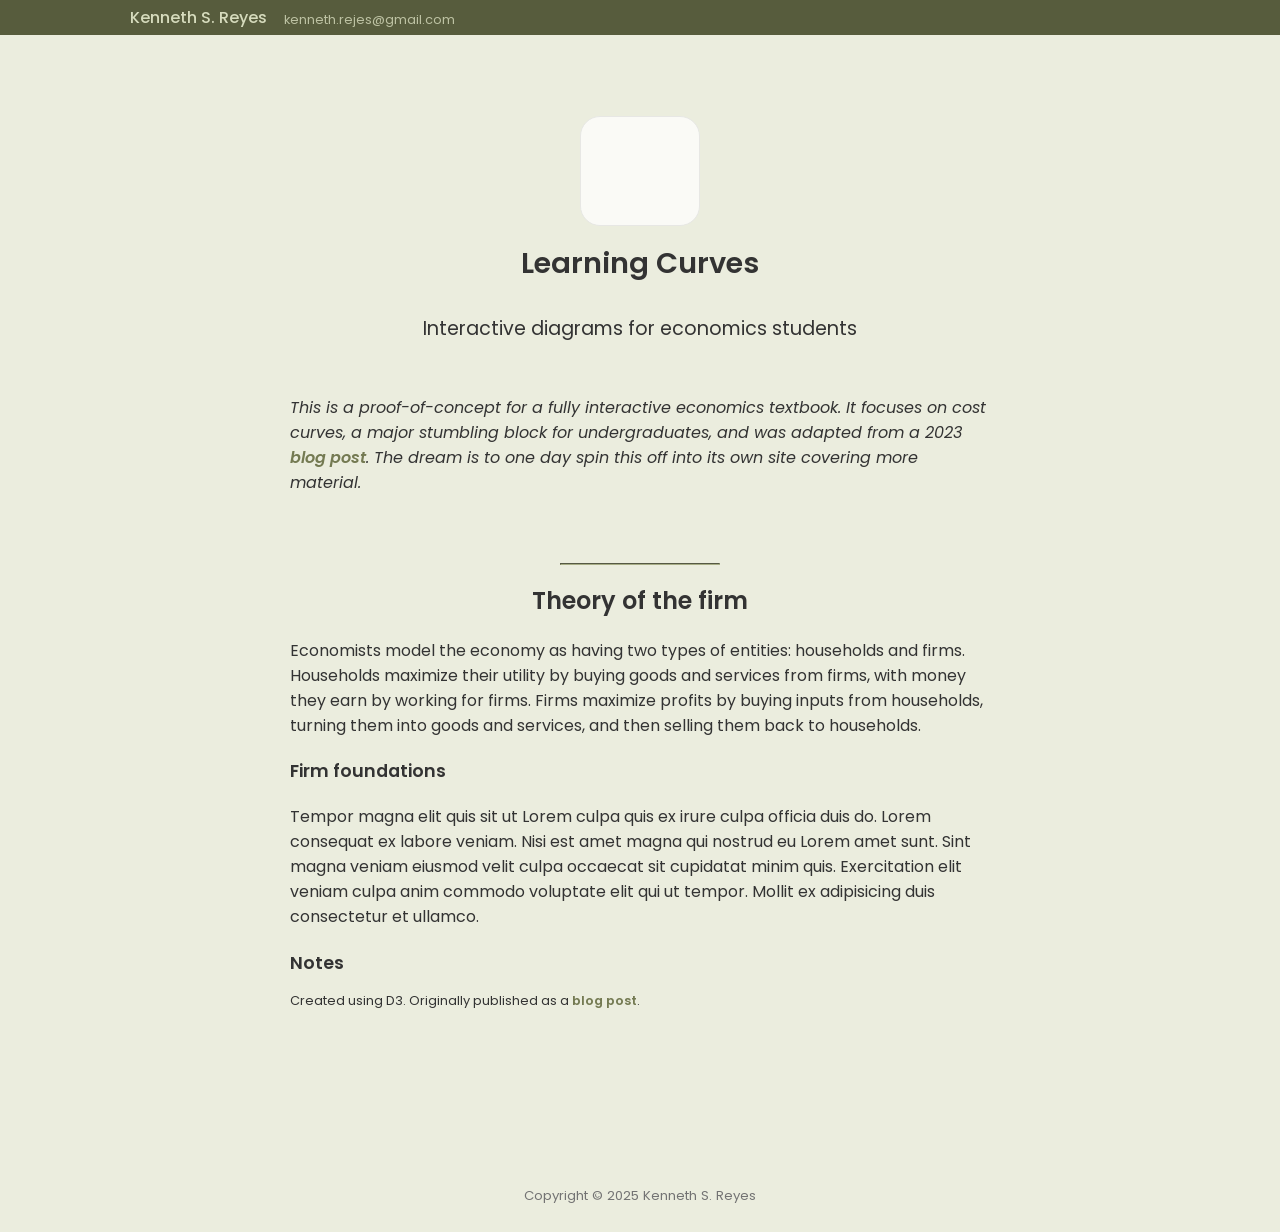
==== learningcurves/index.html @ 1bf36300 "add icon background" ====
<!DOCTYPE html>
<html lang="en">
<head>
    <meta charset="UTF-8">
    <meta name="viewport" content="width=device-width, initial-scale=1.0">
    <title>Learning Curves | Kenneth S. Reyes</title>
    <script src="https://d3js.org/d3.v7.min.js"></script>
    <link rel="stylesheet" href="../assets/css/main.css">
    <link rel="stylesheet" href="../assets/css/vars.css">
    <link rel="stylesheet" href="../assets/css/tiles.css">
    <link rel="stylesheet" href="../assets/css/pages.css">
    <link rel="stylesheet" href="../assets/css/learningcurves.css">
</head>

<body>

    <div class="tooltip econ-diagram"></div>
    
    <header class="site-header">
        <a href="../index.html" class="nav-title">Kenneth S. Reyes</a>
        <span class="nav-email">kenneth.rejes@gmail.com</span>
    </header>

    <main>


        <article class="content-grid">

            <header class="title-block">
                <div class="page-icon" id="econ">
                    <div class="icon-bg"></div>
                </div>
                <div class="page-title">
                    <h1>Learning Curves</h1>
                </div>
                <span class="page-subtitle">Interactive diagrams for economics students</span>
            </header>

            <section>

                <p><emph>This is a proof-of-concept for a fully interactive economics textbook. It focuses on cost curves, a major stumbling block for undergraduates, and was adapted from a 2023 <a href="https://twopoints.blog/posts/2023-04-14-learning-curves/">blog post</a>. The dream is to one day spin this off into its own site covering more material.

            </section>

            <hr>

            <section>

                <h2>Theory of the firm</h2>

                <p>Economists model the economy as having two types of entities: households and firms. Households maximize their utility by buying goods and services from firms, with money they earn by working for firms. Firms maximize profits by buying inputs from households, turning them into goods and services, and then selling them back to households.</p>

                <h3>Firm foundations</h3>

                <p>Tempor magna elit quis sit ut Lorem culpa quis ex irure culpa officia duis do. Lorem consequat ex labore veniam. Nisi est amet magna qui nostrud eu Lorem amet sunt. Sint magna veniam eiusmod velit culpa occaecat sit cupidatat minim quis. Exercitation elit veniam culpa anim commodo voluptate elit qui ut tempor. Mollit ex adipisicing duis consectetur et ullamco.</p>

                <div class="econ-diagram" id="fig-01"></div>
    
            </section>
            

            </section>
    
            <section class="page-notes">
                <h3>Notes</h3>
                <p>Created using D3. Originally published as a <a href="https://twopoints.blog/posts/2023-04-14-learning-curves/">blog post</a>.</p>
            </section>

        </article>
    
    </main>
    
    <footer>
        <div class="page-footer">
            <div class="copyright"> Copyright © 2025 Kenneth S. Reyes</div>
        </div>
    </footer>
    
    <script type="module" src="../assets/js/learningcurves/main.js"></script>

</body>
</html>
---- assets/css/main.css ----
*, *::before, *::after {
    box-sizing: border-box;
}

* {
    font: inherit;
    margin: 0;
    padding: 0;
}

img {
    max-width: 100%;
}

body {
    font-family: var(--body-font-family), sans-serif;
    font-size: 0.75rem;
    font-size: clamp(0.75rem, 0.65rem + 0.5vw, 1rem);
    background-color: var(--green8);
    color: hsl(0, 0%, 20%);
    padding-top: 8rem;

    @media (width <= 430px) and (orientation: portrait) {

        padding-top: 5rem;

        &.home {
            padding-top: 3rem;
        }
    }
}

ul {
    margin: .5em 0;
    padding: 0 0 0 1.25em;
}

li {
    margin-bottom: .5em;
}

h1 {
    font-size: 1.8rem;
    font-weight: 600;
    margin: 1em 0;

    .hero-bio & {
        font-weight: 700;
        margin: 0;
    }
}

h2 {
    font-size: 1.5em;
    font-weight: 600;
    text-align: center;
    margin: .75em 0;
}

h3 {
    font-size: 1.1em;
    font-weight: 600;
    margin: .75em 0;
}

p {
    margin: 1.25em 0;
}

::selection {
    background: var(--yellow4);
  }

strong {
    font-weight: 700;
}

emph {
    font-style: italic;
}

hr {
    width: 10rem;
    border-color: var(--green5);
    margin: 3em auto 0 auto;
}

a {
    text-decoration: none;
    font-weight: 600;
    color: var(--green3);
}

a:hover {
    color: var(--green4);
    transition: color .1s ease-in;
}

svg {
    display: block;
    width: 100%;
}

/*** Header bar ********************************/

.site-header {
    position: fixed;
    top: 0;
    left: 0;
    right: 0;
    z-index: 99;
    background-color: var(--green2);
    padding: 5px 10vw;
    display: flex;
    gap: 1rem;
    align-items: flex-end;

    @media (width <= 430px) and (orientation: portrait) {
        flex-direction: column;
        gap: 0;
        align-items: center;
    }
    
    & .nav-title {
        display: block;
        width: 140px;
        font-weight: 500;
        text-align: center;
        color: var(--green7);
        
        &:hover {
            font-size: 1.02em;
            color: var(--green8);
            transition: font-size .1s ease-in, color .05s ease-in
        }
    }
    
    & .nav-email {
        font-size: .8em;
        color: var(--green6);
        padding-bottom: .1em;
        vertical-align: middle;
    }
}


/*** Body **************************************/

.content-grid {
    --padding-inline: 1rem;
    --content-max-width: 700px;
    --breakout-max-width: 1000px;
    --breakout-size: calc((var(--breakout-max-width) - var(--content-max-width)) / 2);

    display: grid;
    gap: 0;
    grid-template-columns: 
        [full-width-start] minmax(var(--padding-inline), 1fr)
        [breakout-start] minmax(0, var(--breakout-size))
        [content-start] min(100% - (var(--padding-inline) * 2), var(--content-max-width)) [content-end] 
        minmax(0, var(--breakout-size)) [breakout-end] 
        minmax(var(--padding-inline), 1fr) [full-width-end];
}

.content-grid > :not(.breakout) {
    grid-column: content;
}

.content-grid > .breakout {
    grid-column: breakout;
}

/*** Hero banner *******************************/

.hero {
    display: flex;
    flex-direction: row;
    justify-content: center;
    gap: 1.5rem;
    margin-left: 1.5rem;

    & .hero-pic {
        flex-basis: 50%;

        & img {
            display: block;
            width: 100%;
            object-fit: cover;
        }
    }

    & .hero-bio {
        flex-basis: 50%;

        display: flex;
        flex-direction: column;
        justify-content: flex-end;
        margin: 1rem 0;
        text-wrap: balance;

        & > * {
            margin: .5rem 0;
        }
    }

    @media (width <= 430px) and (orientation: portrait) {

        grid-column: full-width !important;
        flex-direction: column;
        gap: 0;
        text-align: center;
        margin-left: 0;

        & .hero-pic img {
            width: auto;
            height: 80vh;
            height: calc(100svh - 130px);
        }

        & .hero-buttons {
            justify-content: center;
        }
    }
}

.emph {
    color: var(--green3);
    font-weight: 600;
}

h1 .emph {
    color: var(--red1);
}

.hero-buttons {
    display: flex;
    flex-direction: row;
    gap: .8rem;

    & a {
        font-weight: normal;
    }

    & .hero-button {
        width: auto;
        background: var(--green4);
        padding: 2px 10px;
        align-items: center;
        text-align: center;
        color: white;
        font-size: .80em;
        border-radius: 3px;
    
        &:hover {
            transform: scale(1.05);
            background: var(--green3);
            transition: background .1s ease-in, transform .1s ease-in;
        }
    }
}

.p-mark {
    position: relative;
    overflow: visible;
    
    & svg {
        display: inline;
        position: absolute;
        left: 0;
        top: 0;

        & path {
            shape-rendering: geometricPrecision;
            fill: none;
            stroke: var(--red1);
            stroke-width: 1.5px;
            stroke-linecap: round;
        }
    }
}

/*** Footer ************************************/

footer {
    display: block;
    margin-top: 10rem;
}

.page-footer {
    display: flex;
    flex-direction: column;
    align-items: center;
    padding-left: 1em;
    padding-right: 1em;
}

.copyright {
    flex: 1 1 0px;
    min-height: 3.5em;
    text-align: center;
    font-size: .825em;
    color: var(--gray2);
}

/*** Break points ******************************/

/* @media (max-width: 600px) {

    body {
        padding-top: 5rem;
    }

    

} */
---- assets/css/vars.css ----
@import url('https://fonts.googleapis.com/css?family=Poppins:300,400,500,600,700,800');
@import url('https://fonts.googleapis.com/css2?family=Playpen+Sans:wght@400&display=swap');

:root {
    --body-font-family: "Poppins";

    --width: 800px;
    --dashboard-width: 1000px;
    --dashboard-width-mobile: 920px;

    --green1:hsl(70, 20%, 20%);
    --green2:hsl(70, 20%, 30%);
    --green3:hsl(70, 20%, 40%);
    --green4:hsl(70, 20%, 50%);
    --green5:hsl(70, 20%, 60%);
    --green6:hsl(70, 20%, 70%);
    --green7:hsl(70, 30%, 80%);
    --green8:hsl(70, 30%, 90%);
    --green85:hsl(70, 30%, 95%);
    --green9:hsl(70, 30%, 99%);

    --blue1:hsl(200, 30%, 25%);
    --blue2:hsl(200, 30%, 35%);
    --blue3:hsl(200, 30%, 45%);
    --blue4:hsl(200, 30%, 55%);
    --blue5:hsl(200, 30%, 65%);
    --blue6:hsl(200, 30%, 75%);
    --blue7:hsl(200, 30%, 85%);
    --blue8:hsl(200, 30%, 90%);
    --blue9:hsl(200, 30%, 95%);

    --red1:hsl(335, 60%, 55%);
    --red2:hsl(335, 60%, 65%);
    --red3:hsl(335, 60%, 75%);
    --red4:hsl(335, 60%, 85%);
    --red5:hsl(335, 60%, 95%);

    --yellow1:hsl(45, 75%, 55%);
    --yellow2:hsl(45, 75%, 60%);
    --yellow3:hsl(45, 75%, 65%);
    --yellow4:hsl(45, 75%, 70%);
    --yellow5:hsl(45, 75%, 75%);
    
    --gray1:hsl(0, 0%, 35%);
    --gray2:hsl(0, 0%, 45%);
    --gray3:hsl(0, 0%, 55%);
    --gray4:hsl(0, 0%, 65%);
    --gray5:hsl(0, 0%, 75%);
    --gray6:hsl(0, 0%, 85%);
    --gray7:hsl(0, 0%, 90%);
}
---- assets/css/tiles.css ----
/* Parent containers */

.projects {
    width: 100%;
    display: flex;
    flex-direction: column;
    align-items: center;
}

.projects-tiles {
    width: 100%;
    display: grid;
    grid-template-columns: repeat(auto-fit, minmax(150px, 1fr));
    gap: 1em;
}

/* Tile template */

.project-tile {
    position: relative;
}

.project-tile-link {
    outline: none;
    display: flex;
    flex-direction: column;
    align-items: center;
    text-align: center;
    height: 100%;
    color: var(--green2);
    /* font-weight: normal; */
    padding: .8rem .6rem 1rem .6rem;

    & .project-tile-desc {
        color: var(--green3);
        font-weight: normal;
    }
}

.project-tile-box {
    position: absolute;
    top: 0;
    left: 0;
    width: 100%;
    height: 100%;
    z-index: -1;
    background-color: var(--green85);
    border: 5px solid var(--green7);
}

.project-tile-logo {
    display: flex;
    justify-content: center;
    align-items: center;
    width: 120px;
    height: 110px;
    overflow: hidden;
}

.project-tile-title {
    font-size: 1.2em;
    font-weight: 500;
    line-height: 1.2;
    text-align: center;
    text-wrap: balance;
    margin: .5rem 0;
}

.project-tile-desc {
    font-size: .8em;
    text-wrap: balance;
    margin: 0;

    @media (width <= 425px) {
        font-size: 1em;
    }
}

/*** Hover effects *****************************/

.project-tile-link:focus-visible .project-tile-box, 
.project-tile:hover .project-tile-box {
    background-color: var(--green9);
    border-color: var(--green4);
    transform: scale(1.01);
    transition: 
        background-color .1s ease-in, 
        border-color .1s ease-in,
        transform .1s ease-in;
}

.project-tile-link:focus-visible .project-tile-title,
.project-tile:hover .project-tile-title {
    color: var(--green1);
    transition: color .1s ease-in;
}

.project-tile-link:focus-visible .project-tile-desc,
.project-tile:hover .project-tile-desc {
    color: var(--green2);
    transition: color .1s ease-in;
}

/*** Project-specific **************************/

/* Two Points */

#twopoints {

    & .project-tile-logo img {
        opacity: .7;
        width: 100px;
        height: auto;
        animation: rotate 30s linear infinite;
    }
    
    &.project-tile:hover img {
        opacity: .9;
        transition: opacity .1s ease-in;
    }
}

@keyframes rotate {
    from { transform: rotate(0); }
    to { transform: rotate(1turn); }
}

/* Particles */

#popden {

    & rect {
        fill: none;
    }
    
    & circle {
        fill: var(--green4);
    }
    
    &.project-tile:hover circle {
        fill: var(--green3);
        transition: fill .1s ease-in;
    }
}

/* Learning Curves */

#econ {

    .icon-bg {
        position: absolute;
        opacity: .75;
        z-index: -1;
        width: 120px;
        height: 110px;
        background: white;
        border: 1.5px solid var(--gray7);
        border-radius: 20px;
    }

    .title-block & {
        width: 95px;
        height: 85px;
    }

    & path {
        opacity: .5;
    }
    
    & .econ-axes {
        opacity: 1;
        stroke: var(--green5);
        stroke-width: 3px;
    }
    
    &.project-tile:hover, &.page-icon {

        & path {
            opacity: 1;
            transition: opacity .1s ease-in;
        }
        
        & .econ-axes {
            stroke: var(--green3);
            transition: stroke .1s ease-in;
        }
    }
}

/* Missing Migrants */

.mmp-icon {

    & .globe {
        opacity: .5;
        fill: var(--blue6);
        stroke: none;
        stroke-width: 0;
    }

    & .land {
        fill: var(--green6);
    }
    
    & .spike {
        fill: var(--red2);
        fill-opacity: 0.6;
        transition: opacity 350ms;

        &.hide {
            opacity: 0;
        }
    }
}

#mmp.project-tile:hover, .title-block .mmp-icon {

    .spike {
        fill-opacity: 0.85;
    }

    .globe {
        opacity: .8;
        transition: opacity .1s ease-in;
    }
    
    .land {
        fill: var(--green4);
        transition: fill .1s ease-in;
    }
}


/* MRIO */

#mrio {
    --mrio-base-opacity: .4;
    --mrio-highlight-opacity: .8;
    --mrio-duration: 4s;

    & .header {
        opacity: var(--mrio-base-opacity);
        fill: var(--gray4);
    }
    
    & .input {
        fill: var(--blue3);
        animation: input-highlight var(--mrio-duration) linear infinite;
    }
    
    & .va {
        fill: var(--red2);
        animation: va-highlight var(--mrio-duration) linear infinite;
    }
    
    & .final {
        fill: var(--yellow2);
        animation: final-highlight var(--mrio-duration) linear infinite;
    }
    
    & .output {
        fill: var(--green4);
        animation: output-highlight var(--mrio-duration) linear infinite;
    }

    &.project-tile:hover {
        --mrio-base-opacity: .6;
        --mrio-highlight-opacity: 1;
    }
}

@keyframes input-highlight {
    0% { opacity: var(--mrio-base-opacity); }
    20% { opacity: var(--mrio-highlight-opacity); }
    40% { opacity: var(--mrio-base-opacity); }
    100% { opacity: var(--mrio-base-opacity); }
}

@keyframes va-highlight {
    0% { opacity: var(--mrio-base-opacity); }
    20% { opacity: var(--mrio-base-opacity); }
    40% { opacity: var(--mrio-highlight-opacity); }
    60% { opacity: var(--mrio-base-opacity); }
    100% { opacity: var(--mrio-base-opacity); }
}

@keyframes final-highlight {
    0% { opacity: var(--mrio-base-opacity); }
    40% { opacity: var(--mrio-base-opacity); }
    60% { opacity: var(--mrio-highlight-opacity); }
    80% { opacity: var(--mrio-base-opacity); }
    100% { opacity: var(--mrio-base-opacity); }
}

@keyframes output-highlight {
    0% { opacity: var(--mrio-base-opacity); }
    60% { opacity: var(--mrio-base-opacity); }
    80% { opacity: var(--mrio-highlight-opacity); }
    100% { opacity: var(--mrio-base-opacity); }
}

/* Snapshot */

#snapshot {
    
    & img {
        opacity: .7;
        width: 120%;
        height: auto;
        animation: pan-vertically 10s ease-in-out infinite;
    }

    &.project-tile:hover img {
        opacity: .9;
        transition: opacity .1s ease-in;
    }
}

@keyframes pan-vertically {
    0% { transform: translateY(20%); }
    50% { transform: translateY(-20%); }
    100% { transform: translateY(20%); }
}

/* Trade */

.trade-icon {
    
    .title-block & {
        background: var(--blue8);
        border: 1.5px solid var(--blue7);
        border-radius: 20px;
    }

    & .bg {
        fill: var(--blue7);
        opacity: .5;
        opacity: 0;
    }

    & .land {
        fill: var(--green6);
        fill-opacity: .6;
        transition: fill-opacity .1s ease-in;
    }

    & .node {
        fill: var(--blue3);
        fill-opacity: .2;
        stroke: var(--blue1);
        stroke-width: 1px;
        stroke-opacity: .2;
        transition: 
            stroke-opacity .25s;
    }

    & .link {
        stroke-opacity: 0;
        stroke-width: .1px;
        transition: 
            stroke-opacity .1s ease-in;
        
        &.in-force {
            stroke: var(--blue5);
            stroke-opacity: 0;
            transition: 
                stroke 1s ease-in,
                stroke-opacity 1s ease-in;
        }
    }
}

#trade.project-tile:hover, .title-block .trade-icon {

    & .bg {
        fill: var(--blue7);
        /* opacity: 1; */
        opacity: 0;
        transition: opacity .1s ease-in;
    }

    & .land {
        fill-opacity: .8;
        transition: fill-opacity .1s ease-in;
    }

    & .node {
        fill-opacity: .4;
        stroke-opacity: .4;
        transition: 
            fill-opacity .1s ease-in, 
            stroke-opacity .1s;
    }
}
---- assets/css/pages.css ----
/*** General **************************************/

.title-block {
    display: flex;
    flex-direction: column;
    align-items: center;
    text-align: center;
    /* margin-bottom: clamp(1.25rem, 0.78125rem + 1.875vw, 2rem); */
    margin-bottom: 2em;
}

.page-icon {
    display: flex;
    justify-content: center;
    align-items: center;
    width: 120px;
    height: 120px;
}

.page-subtitle {
    /* font-size: clamp(0.9rem, 0.78rem + 0.6vw, 1.2rem); */
    font-size: 1.2em;
    /* font-size: clamp(0.9rem, 0.6rem + 1.2vw, 1.2rem); */
    /* margin: 0; */
    text-wrap: balance;
}

.graphic-container {
    margin: 1em 0;
}

.page-notes {
    font-size: 0.8em;

    & h3 {
        font-size: 1.4em;
        margin: 0;
    }
}

.chart-source {
    font-size: 0.5rem;
    font-size: clamp(0.5rem, 0.3285714285714286rem + 0.5714285714285713vw, 0.7rem);
    color: var(--green3);
}

.tooltip {
    display: none;
    position: absolute;
    z-index: 999;
    width: auto;
    height: auto;
    background: none;

    &.show {
        display: block;
        position: absolute;
    }

    & .tooltip-text {
        font-family: "Playpen Sans", sans-serif;
        font-size: .8rem;
        color: var(--red1);
        text-shadow: 0 0 2px white;
        text-wrap: balance;
    }
}

/*** Particles *********************************/

#particles-container {

    & .graphic-container {
        display: grid;
        gap: 1em;
    }

    & .annot-forms-container {
        display: flex;
        justify-content: space-evenly;

        & .annot-left, .annot-right {
            width: 150px;
        }
    }

    & .annot-legend-container {
        display: flex;
        justify-content: center;

        & .annot-legend {
            width: 300px;
        }
    }

    & .annot-text {
        font-family: "Playpen Sans", sans-serif;
        font-size: .9em;
        fill: var(--red1);

        &.right {
            text-anchor: end;
        }
    }

    & #arrow {
        stroke-linejoin: "round";
        stroke: var(--red1);
        stroke-width: 2px;
        fill: none;
    }

    & .annot-arrow {
        stroke: var(--red1);
        stroke-width: 2px;
        fill: none;
    }

    & .forms {
        display: flex;
        flex-direction: row;
        justify-content: space-evenly;
        
        & .form {
            display: flex;
            align-items: center;
    
            & #particles-dropdown select {
                width: auto;
                height: auto;
            }
        }
    }
    
    & .legend {
        display: flex;
        justify-content: center;
        gap: 1em;

        & .key {
            width: 1em;
            aspect-ratio: 1;
            border-radius: 100%;
        }

        & .key-1 { background: var(--blue3); }
        & .key-2 { background: var(--green4); }
        & .key-3 { background: var(--yellow3); }
        & .key-4 { background: var(--red2); }
        & .key-5 { background: var(--red3); }

        & .key-item {
            display: flex;
            gap: .5rem;
            align-items: center;
        }

        & .label {
            width: auto;
        }
    }
    
    & .panels {
        display: grid;
        grid-template-columns: repeat(2, minmax(158.5px, 475px));
        gap: clamp(10px, 2.5vw, 50px);
        justify-content: center;
        
        & .panel {
            width: auto;
            height: auto;
            background: var(--green9);
            border: .25em solid var(--green7);
        }
    }

    & .statistic {
        display: grid;
        grid-template-columns: repeat(2, minmax(158.5px, 475px));
        gap: clamp(10px, 2.5vw, 50px);
        text-align: center;
        color: var(--green2);
    }
}


/*** Missing Migrants **************************/

#mmp-container {

    .graphic-container {
        position: relative;
    }

    & .globe {
        fill: var(--blue1);
    }

    & .graticule {
        fill: none;
        stroke: var(--blue6);
        stroke-width: .5px;
        stroke-opacity: 0;
    }

    & .land {
        fill: var(--blue2);
        fill-opacity: .25;
        stroke: none;
        transition: fill-opacity .1s ease-in;
    }

    .spike {
        fill: var(--red3);
        stroke: var(--red1);
        stroke-width: .5px;
        transition: opacity .25s;

        &.hide {
            opacity: 0;
            transition: opacity .25s;
        }
    }

    & .control-panel {
        position: absolute;
        top: 0;
        right: 0;

        & .zoom-panel rect, & .spin-button rect {
            fill: white;
            fill-opacity: .8;
            stroke: var(--gray3);
            stroke-width: .5;
            stroke-opacity: .3;
        }
        
        & .zoom-panel line {
            stroke: var(--gray3);
            stroke-width: 1;
            stroke-opacity: .3;
            stroke-dasharray: 2;
        }
        
        & #plus, & #minus, & #reset{
            fill-opacity: .3;
        }
        
        & .zoom-btn {
            cursor: pointer
        }
        
        & .spin-button text {
            font-size: 0.7rem;
            font-size: clamp(0.7rem, 0.6142857142857141rem + 0.285714285714286vw, 0.8rem);
            fill: black;
            fill-opacity: .3;
            text-transform: uppercase;
        }
        
        & .spin-button:hover text {
            opacity: .8;
            transition: opacity .1s ease-in;
        }
    }

    & .legend-spike {
        position: absolute;
        bottom: .75rem;
        left: .75rem;

        display: grid;
        grid-template-columns: auto 50vw;
        column-gap: .25rem;

        @media (max-width: 500px) {
            bottom: .4rem;
            left: .5rem;
        }

        & .legend-spike-spike {
            fill: var(--red3);
            stroke: var(--red1);
            stroke-width: .5px;
            transition: opacity .25s;
        }
        
        & .legend-text {
            justify-self: end;
            color: var(--blue1);
            opacity: .9;
            font-size: clamp(0.7rem, 0.50rem + 0.60vw, 0.9rem);
        }

        & .legend-text.bottom {
            width: 40ch;
            grid-column: span 2;
            justify-self: start;
            padding-top: clamp(0.5rem, 0.07rem + 1.45vw, 1rem);
            font-size: clamp(0.45rem, 0.275rem + 0.575vw, 0.65rem);
            line-height: clamp(0.45rem, 0.275rem + 0.575vw, 0.65rem);
            display: flex;
            flex-wrap: wrap;
            text-wrap: balance;
        }

        & .legend-spike-key {
            display: flex;
            align-items: center;
            justify-self: flex-start;
        }
    }

}

/*** Trade *************************************/

.toggle-button {
    --btn-width: 2.5rem;
    --btn-height: 1.25rem;

    width: auto;
    height: auto;
    display: grid;
    grid-template-columns: 1fr auto 1fr;
    align-items: center;
    justify-content: center;
    gap: .8rem;
    margin: 1rem;
    padding: 0 auto;

    & .button {
        background-color: var(--green3);
        width: var(--btn-width);
        height: var(--btn-height);
        border-radius: 4rem;
        cursor: pointer;
        position: relative;
        transition: .2s;
        display: flex;
        align-items: center;
    }
    
    & .button:before {
        position: absolute;
        content: "";
        background-color: white;
        width: calc(var(--btn-height) * .7);
        height: calc(var(--btn-height) * .7);
        border-radius: calc(var(--btn-height) * .7);
        margin-left: calc(var(--btn-height) * .15);
        transition: .2s;
    }
    
    & input:checked + .button {
        background-color: var(--red2);
    }

    & input:checked + .button::before {
        transform: translateX(calc(var(--btn-width) - var(--btn-height)));
    }

    & input {
        display: none;
    }

    & .toggle-label {
        color: var(--gray4);
        font-size: 0.75rem;
        font-size: clamp(0.75rem, 0.65rem + 0.5vw, 1rem);

        &.left {
            justify-self: end;
        }

        &.on {
            color: var(--green1);
            font-weight: 600;
        }
    }
}

#trade-container {

    .graphic-container {
        position: relative;
    }

    & .bg {
        fill: var(--blue7);
    }

    & .land {
        fill: var(--green6);
        fill-opacity: .8;
        stroke: var(--blue7);
        stroke-width: .25px;
        transition: fill-opacity .1s ease-in;
    }

    & .node {
        fill: var(--blue3);
        fill-opacity: .4;
        stroke: var(--blue1);
        stroke-opacity: .4;
        transition: 
            fill .1s ease-in, 
            fill-opacity .1s ease-in, 
            stroke .1s ease-in,
            stroke-opacity .1s;

        &.highlight {
            fill: var(--red3);
            fill-opacity: .9;
            stroke: var(--red1);
            stroke-opacity: 1;
            transition: 
                fill .1s ease-in, 
                fill-opacity .1s ease-in, 
                stroke .1s ease-in,
                stroke-opacity .1s ease-in;
        }

        &.sourced {
            fill-opacity: 1;
            stroke-opacity: 1;
        }
    }

    & .link {
        stroke-opacity: 0;
        transition: 
            stroke-opacity .1s ease-in;
        
        &.highlight {
            stroke: var(--red2) !important;
            stroke-opacity: .4 !important;
            transition: 
                stroke .1s ease-in,
                stroke-opacity .1s ease-in;
        }

        &.in-force {
            stroke: var(--blue5);
            stroke-opacity: .1;
            transition: 
                stroke .1s ease-in,
                stroke-opacity .1s ease-in;
        }
    }

    & .highlight {
        cursor: pointer;
    }

    & .demo {
        position: absolute;
        bottom: 0px;
        width: 5rem;
        height: 4rem;
        margin: 0 0 .5rem 1.5rem;

        & .demo-text {
            display: block;
            font-size: .75rem;
            color: var(--blue3);
            margin-bottom: .5rem;
        }

        & .demo-node {
            width: 1rem;
            height: 1rem;
            border-radius: 100%;
            background: var(--blue3); 
            opacity: .4;
            border: 1px solid var(--blue1);
        }

        &.hover {

            & .demo-graphic {
                margin-left: 1rem;
            }

            & .demo-node {
                animation: hovered 2s ease-in-out infinite;
            }
    
            & img {
                position: absolute;
                top: 2rem;
                left: 2.7rem;
                width: 1rem;   
                animation: hover 2s ease-in-out infinite;
            }

            @media (width <= 500px) {
                display: none;
            }
        }

        &.drag {

            & .demo-graphic {
                margin-left: .5rem;
                animation: slide 3s ease-in-out infinite;
            }
    
            & .demo-node {
                animation: selected 3s ease-in-out infinite;
            }
    
            & img {
                position: absolute;
                top: .5rem;
                left: 0;
                width: 1rem;   
            }
        }
    }
}

@keyframes slide {
    0% { transform: none; }
    30% { transform: none; }
    80% { transform: translateX(3rem); }
    100% { transform: translateX(3rem); }
}

@keyframes hover {
    0% { transform: none; }
    50% { transform: translateX(-1.5rem); }
    100% { transform: translateX(-1.5rem); }
}

@keyframes hovered {
    24% { 
        background: var(--blue3); 
        opacity: .4;
        border: 1px solid var(--blue1);
    }
    25% {
        background: var(--red3);
        opacity: .9;
        border: 1px solid var(--red1);
    }
    100% {
        background: var(--red3);
        opacity: .9;
        border: 1px solid var(--red1);
    }
}

@keyframes selected {
    19% { 
        background: var(--blue3); 
        opacity: .4;
        border: 1px solid var(--blue1);
    }
    20% {
        background: var(--red3);
        opacity: .9;
        border: 1px solid var(--red1);
    }
    100% {
        background: var(--red3);
        opacity: .9;
        border: 1px solid var(--red1);
    }
}
---- assets/css/learningcurves.css ----
.econ-diagram {

    --width-axis: 2px;
    --width-bg: 8px;
    --width-curve: 5px;
    --width-curve-hovered: 7px;
    --width-form-label: 120px;
    --width-form-display: 40px;
    --width-form-input: 140px;

    --color-axis: #000000;
    /* --color-bg: #EDF8FF; */
    --color-bg: var(--green9);
    /* --color-bg-stroke: #E0EDFB; */
    --color-bg-stroke: var(--green7);
    --color-dashed: #999999;
    --color-tick: #000000;
    --color-label: #000000;
    --color-toggle: #84b0c5;

    --font-size: 1rem;

    display: flex;
    flex-direction: column;
    align-items: center;
    gap: 1rem;

    & .forms {
        display: flex;
        flex-direction: row;
        flex-wrap: wrap;
        justify-content: space-between;
        gap: .5rem;

        width: 100%;

        & > * {
            flex-basis: 40%;
        }

        & .diagram-form {
            display: flex;
            flex-direction: row;

            & .diagram-form-label {
                width: var(--width-form-label);
                color: var(--green3);
            }

            & .diagram-form-inputs {
                
                display: flex;
                align-items: center;
                width: 100%;
                max-width: 100%;

                & span {
                    width: var(--width-form-display);
                    flex-shrink: 1.5;
                    font-weight: 700;
                    align-text: right;
                    /* color: var(--green3); */
                }

                & input[type=range] {
                    width: var(--width-form-input);
                }
            }

        }
    }

    & .diagram {
        width: 570px;
        max-width: 100%;
        position: relative;
    }

    & .bg {
        fill: var(--color-bg);
        stroke: var(--color-bg-stroke);
        stroke-width: var(--width-bg);
    }

    & svg {
        position: relative;
    }

    & .curve {
        fill: none;
        stroke-width: var(--width-curve);

        &.hovered {
            stroke-width: var(--width-curve-hovered);
        }
    }

    & .curve-label {
        fill: var(--color-label);
        font-size: var(--font-size);
        font-weight: bold;
        dominant-baseline: middle;
        transition: opacity .1s ease-in-out;

        &.hide-label {
            opacity: 0;
        }
    }

    & .clip {
        fill: white;
    }

    & .area {
        fill: #7fc6a4;
        opacity: .25;

        &.hovered {
            opacity: .5;
        }
    }

    & .axis {

        & .axis-line {
            fill: none;
            stroke: var(--color-axis);
            stroke-width: var(--width-axis);
        }

        & .axis-text {
            fill: var(--color-axis);
            font-size: var(--font-size);
            
            &.axis-text-x {
                text-anchor: start;
                dominant-baseline: middle;
            }

            &.axis-text-y {
                text-anchor: middle;
            }
        }
    }

    & .guide {

        & .dashed-line {
            fill: none;
            stroke: var(--color-dashed);
            stroke-dasharray: 4 4;
        }

        & .tick {
            fill: var(--color-tick);
            font-size: var(--font-size);
            
            &.tick-x { 
                text-anchor: middle;
                dominant-baseline: hanging;
            }

            &.tick-y { 
                text-anchor: end;
                dominant-baseline: middle;
            }
        }
    }

    & .toggle-labels {
        position: absolute;
        top: 5%;
        right: 3%;

        & .toggle-checkbox {
            margin: 0 .35rem .15rem 0;
            vertical-align: middle;
        }
    
        & .toggle-label {
            color: var(--green4);
        }
    }
}
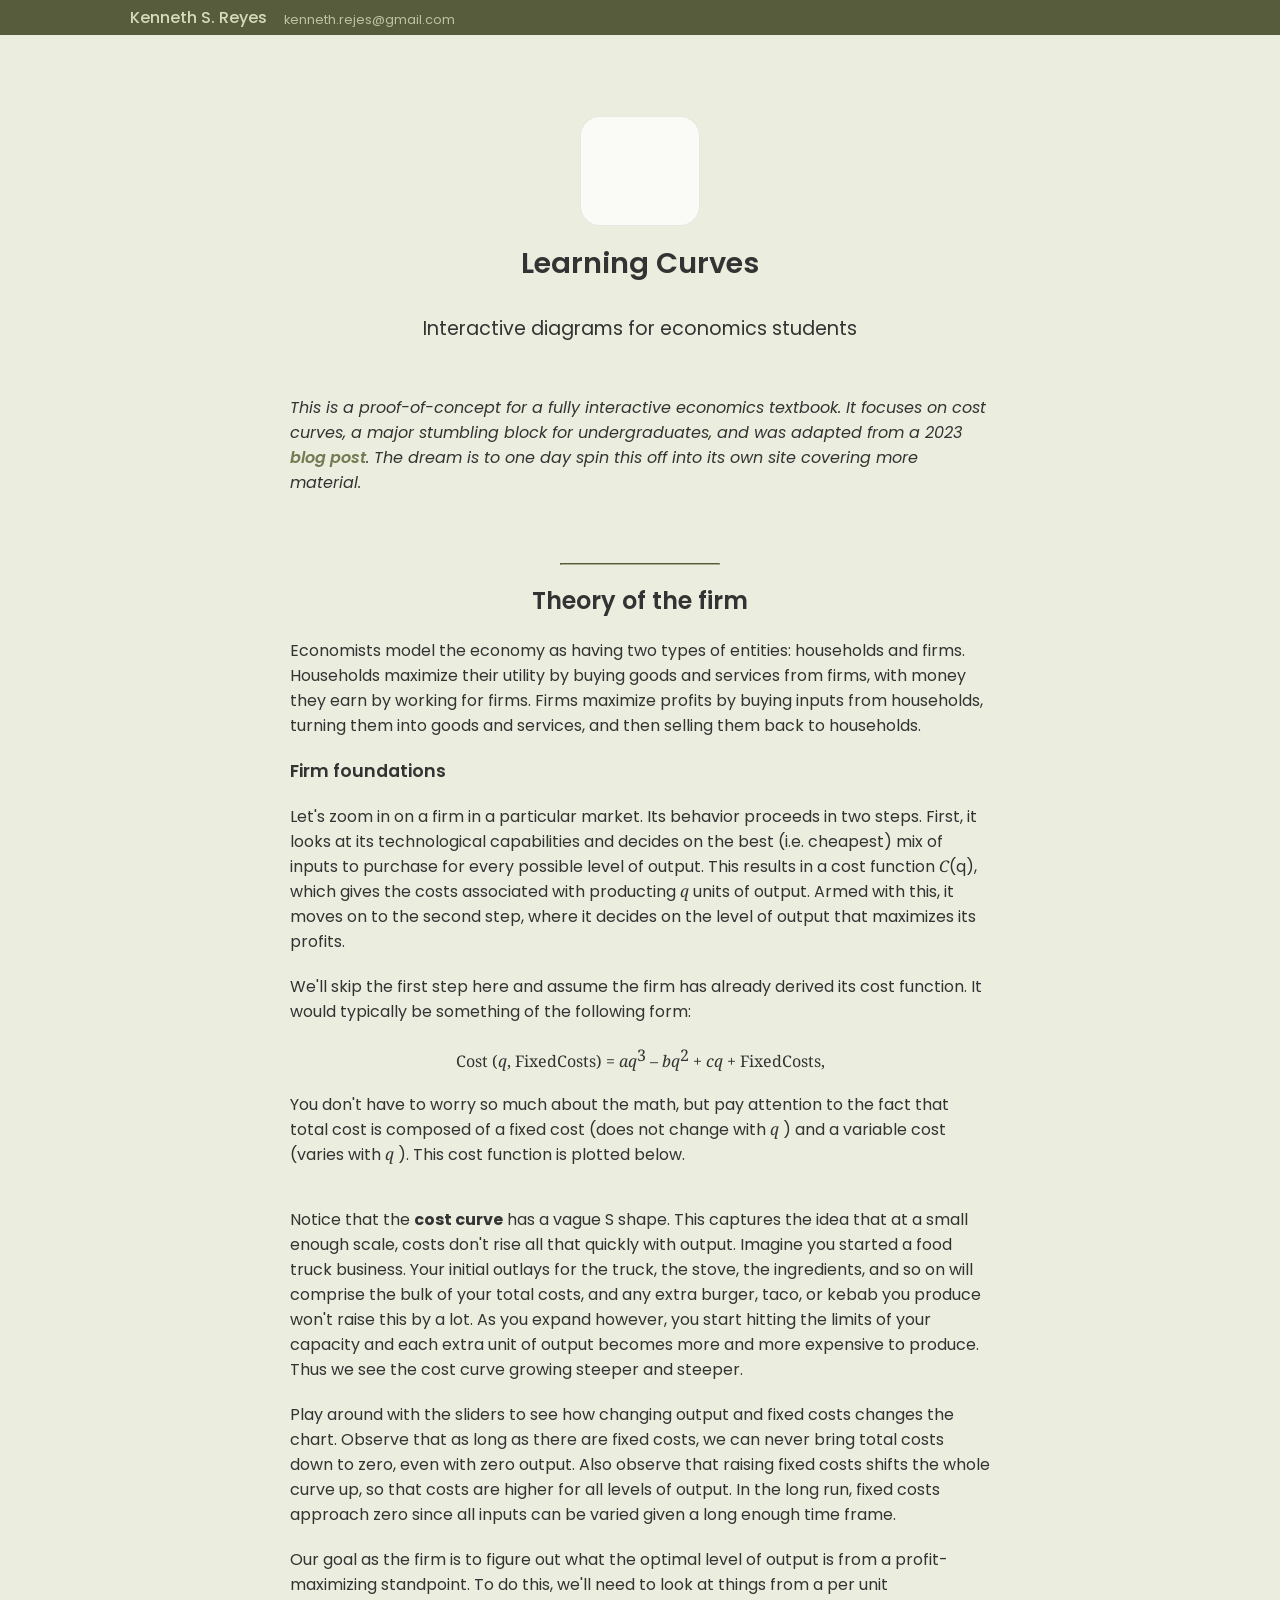
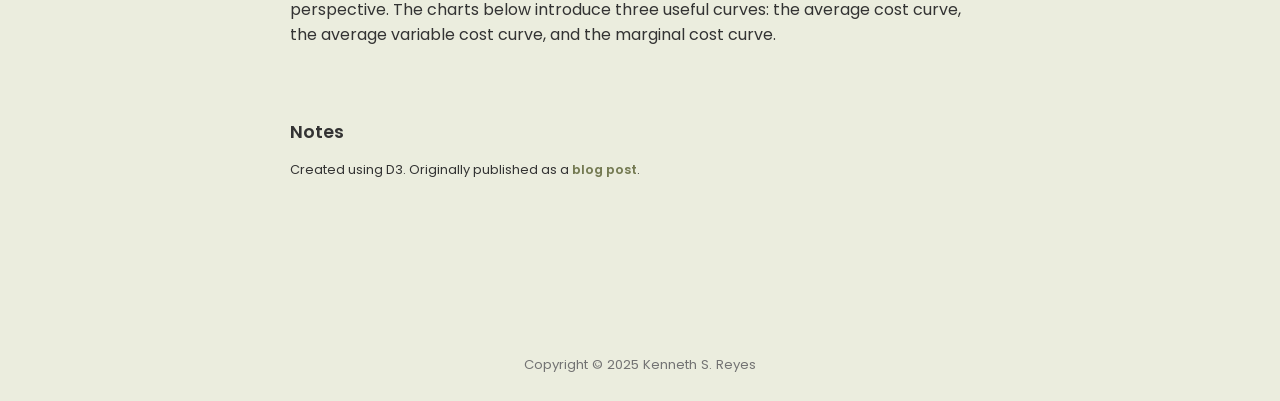
==== commit 07f76c15: "learning curves - up to figure 1" ====
--- a/learningcurves/index.html
+++ b/learningcurves/index.html
@@ -52,9 +52,23 @@
 
                 <h3>Firm foundations</h3>
 
-                <p>Tempor magna elit quis sit ut Lorem culpa quis ex irure culpa officia duis do. Lorem consequat ex labore veniam. Nisi est amet magna qui nostrud eu Lorem amet sunt. Sint magna veniam eiusmod velit culpa occaecat sit cupidatat minim quis. Exercitation elit veniam culpa anim commodo voluptate elit qui ut tempor. Mollit ex adipisicing duis consectetur et ullamco.</p>
+                <p>Let's zoom in on a firm in a particular market. Its behavior proceeds in two steps. First, it looks at its technological capabilities and decides on the best (i.e. cheapest) mix of inputs to purchase for every possible level of output. This results in a cost function <span class="math var">C</span>(<span class="var">q</span>), which gives the costs associated with producting <span class="math var">q</span> units of output. Armed with this, it moves on to the second step, where it decides on the level of output that maximizes its profits.</p>
+                
+                <p>We'll skip the first step here and assume the firm has already derived its cost function. It would typically be something of the following form:</p>
+                
+                <div class="math block-equation">Cost (<span class="var">q</span>, FixedCosts) = <span class="var">aq</span><sup>3</sup> – <span class="var">bq</span><sup>2</sup> + <span class="var">cq</span> + FixedCosts,</div>
+                
+                <p>You don't have to worry so much about the math, but pay attention to the fact that total cost is composed of a fixed cost (does not change with <span class="math var">q</span> ) and a variable cost (varies with <span class="math var">q</span> ). This cost function is plotted below.</p>
 
                 <div class="econ-diagram" id="fig-01"></div>
+
+                <p>Notice that the <strong>cost curve</strong> has a vague S shape. This captures the idea that at a small enough scale, costs don't rise all that quickly with output. Imagine you started a food truck business. Your initial outlays for the truck, the stove, the ingredients, and so on will comprise the bulk of your total costs, and any extra burger, taco, or kebab you produce won't raise this by a lot. As you expand however, you start hitting the limits of your capacity and each extra unit of output becomes more and more expensive to produce. Thus we see the cost curve growing steeper and steeper.</p>
+
+                <p>Play around with the sliders to see how changing output and fixed costs changes the chart. Observe that as long as there are fixed costs, we can never bring total costs down to zero, even with zero output. Also observe that raising fixed costs shifts the whole curve up, so that costs are higher for all levels of output. In the long run, fixed costs approach zero since all inputs can be varied given a long enough time frame.</p>
+
+                <p>Our goal as the firm is to figure out what the optimal level of output is from a profit-maximizing standpoint. To do this, we'll need to look at things from a per unit perspective. The charts below introduce three useful curves: the average cost curve, the average variable cost curve, and the marginal cost curve.</p>
+
+                <div class="econ-diagram" id="fig-02"></div>
     
             </section>
             
--- a/assets/css/main.css
+++ b/assets/css/main.css
@@ -21,12 +21,12 @@
     color: hsl(0, 0%, 20%);
     padding-top: 8rem;
 
-    @media (width <= 430px) and (orientation: portrait) {
+    @media (width <= 440px) and (orientation: portrait) {
 
         padding-top: 5rem;
 
         &.home {
-            padding-top: 3rem;
+            padding-top: 2.75rem;
         }
     }
 }
@@ -116,7 +116,7 @@
     gap: 1rem;
     align-items: flex-end;
 
-    @media (width <= 430px) and (orientation: portrait) {
+    @media (width <= 440px) and (orientation: portrait) {
         flex-direction: column;
         gap: 0;
         align-items: center;
@@ -148,7 +148,7 @@
 /*** Body **************************************/
 
 .content-grid {
-    --padding-inline: 1rem;
+    --padding-inline: 2rem;
     --content-max-width: 700px;
     --breakout-max-width: 1000px;
     --breakout-size: calc((var(--breakout-max-width) - var(--content-max-width)) / 2);
@@ -182,10 +182,12 @@
 
     & .hero-pic {
         flex-basis: 50%;
+        align-self: center;
 
         & img {
             display: block;
             width: 100%;
+            min-height: 300px;
             object-fit: cover;
         }
     }
@@ -204,10 +206,11 @@
         }
     }
 
-    @media (width <= 430px) and (orientation: portrait) {
+    @media (width <= 440px) and (orientation: portrait) {
 
         grid-column: full-width !important;
         flex-direction: column;
+        align-items: center;
         gap: 0;
         text-align: center;
         margin-left: 0;
@@ -215,7 +218,11 @@
         & .hero-pic img {
             width: auto;
             height: 80vh;
-            height: calc(100svh - 130px);
+            height: calc(100svh - 45px - 75px);
+        }
+
+        & .hero-bio {
+            margin: 1rem 2rem;
         }
 
         & .hero-buttons {
@@ -231,6 +238,7 @@
 
 h1 .emph {
     color: var(--red1);
+    font-weight: inherit;
 }
 
 .hero-buttons {
--- a/assets/css/vars.css
+++ b/assets/css/vars.css
@@ -1,6 +1,7 @@
 
 @import url('https://fonts.googleapis.com/css?family=Poppins:300,400,500,600,700,800');
 @import url('https://fonts.googleapis.com/css2?family=Playpen+Sans:wght@400&display=swap');
+@import url('https://fonts.googleapis.com/css2?family=Noto+Serif:ital@0;1&display=swap');
 
 :root {
     --body-font-family: "Poppins";
--- a/assets/css/tiles.css
+++ b/assets/css/tiles.css
@@ -13,6 +13,18 @@
     display: grid;
     grid-template-columns: repeat(auto-fit, minmax(150px, 1fr));
     gap: 1em;
+
+}
+
+@media (width <= 440px) and (orientation: portrait) {
+
+    .projects {
+        grid-column: full-width !important;
+    }
+
+    .projects-tiles {
+        padding: 0 1rem;
+    }
 }
 
 /* Tile template */
--- a/assets/css/pages.css
+++ b/assets/css/pages.css
@@ -37,6 +37,10 @@
         font-size: 1.4em;
         margin: 0;
     }
+
+    :not(p) + & {
+        margin-top: 4em;
+    }
 }
 
 .chart-source {
@@ -67,6 +71,18 @@
     }
 }
 
+.math {
+    font-family: "Noto Serif", serif;
+
+    &.block-equation {
+        text-align: center;
+    }
+    
+    &.var, & .var {
+        font-style: italic;
+    }
+}
+
 /*** Particles *********************************/
 
 #particles-container {
@@ -163,7 +179,7 @@
     
     & .panels {
         display: grid;
-        grid-template-columns: repeat(2, minmax(158.5px, 475px));
+        grid-template-columns: repeat(2, minmax(158.25px, 475px));
         gap: clamp(10px, 2.5vw, 50px);
         justify-content: center;
         
@@ -177,11 +193,16 @@
 
     & .statistic {
         display: grid;
-        grid-template-columns: repeat(2, minmax(158.5px, 475px));
+        grid-template-columns: repeat(2, minmax(158.25px, 475px));
         gap: clamp(10px, 2.5vw, 50px);
         text-align: center;
         color: var(--green2);
     }
+
+    @media (width <= 440px) and (orientation: portrait) {
+        grid-column: full-width;
+        padding: 0 1rem;
+    }
 }
 
 
@@ -200,7 +221,7 @@
     & .graticule {
         fill: none;
         stroke: var(--blue6);
-        stroke-width: .5px;
+        stroke-width: .25px;
         stroke-opacity: 0;
     }
 
@@ -214,7 +235,7 @@
     .spike {
         fill: var(--red3);
         stroke: var(--red1);
-        stroke-width: .5px;
+        stroke-width: .25px;
         transition: opacity .25s;
 
         &.hide {
@@ -225,7 +246,7 @@
 
     & .control-panel {
         position: absolute;
-        top: 0;
+        top: .5em;
         right: 0;
 
         & .zoom-panel rect, & .spin-button rect {
@@ -274,23 +295,17 @@
         grid-template-columns: auto 50vw;
         column-gap: .25rem;
 
-        @media (max-width: 500px) {
-            bottom: .4rem;
-            left: .5rem;
-        }
-
         & .legend-spike-spike {
             fill: var(--red3);
             stroke: var(--red1);
-            stroke-width: .5px;
+            stroke-width: .25px;
             transition: opacity .25s;
         }
         
         & .legend-text {
             justify-self: end;
-            color: var(--blue1);
-            opacity: .9;
             font-size: clamp(0.7rem, 0.50rem + 0.60vw, 0.9rem);
+            mix-blend-mode: multiply;
         }
 
         & .legend-text.bottom {
@@ -312,6 +327,29 @@
         }
     }
 
+    @media (width <= 440px) and (orientation: portrait) {
+
+        grid-column: full-width;
+
+        & .graphic-container {
+            display: flex;
+            flex-direction: column;
+            gap: .5em;
+        }
+
+        & .control-panel {
+            top: 1em;
+            right: 1em;
+        }
+
+        & .legend-spike {
+            position: static;
+            order: 3;
+            align-self: flex-start;
+            padding-left: 2em;
+        }
+    }
+
 }
 
 /*** Trade *************************************/
--- a/assets/css/learningcurves.css
+++ b/assets/css/learningcurves.css
@@ -4,9 +4,9 @@
     --width-bg: 8px;
     --width-curve: 5px;
     --width-curve-hovered: 7px;
-    --width-form-label: 120px;
-    --width-form-display: 40px;
-    --width-form-input: 140px;
+    --width-form-label: 15ch;
+    --width-form-display: 4ch;
+    --width-form-input: 150px;
 
     --color-axis: #000000;
     /* --color-bg: #EDF8FF; */
@@ -54,12 +54,12 @@
                 width: 100%;
                 max-width: 100%;
 
-                & span {
+                & div {
                     width: var(--width-form-display);
                     flex-shrink: 1.5;
                     font-weight: 700;
-                    align-text: right;
-                    /* color: var(--green3); */
+                    text-align: right;
+                    padding-right: .5em;
                 }
 
                 & input[type=range] {
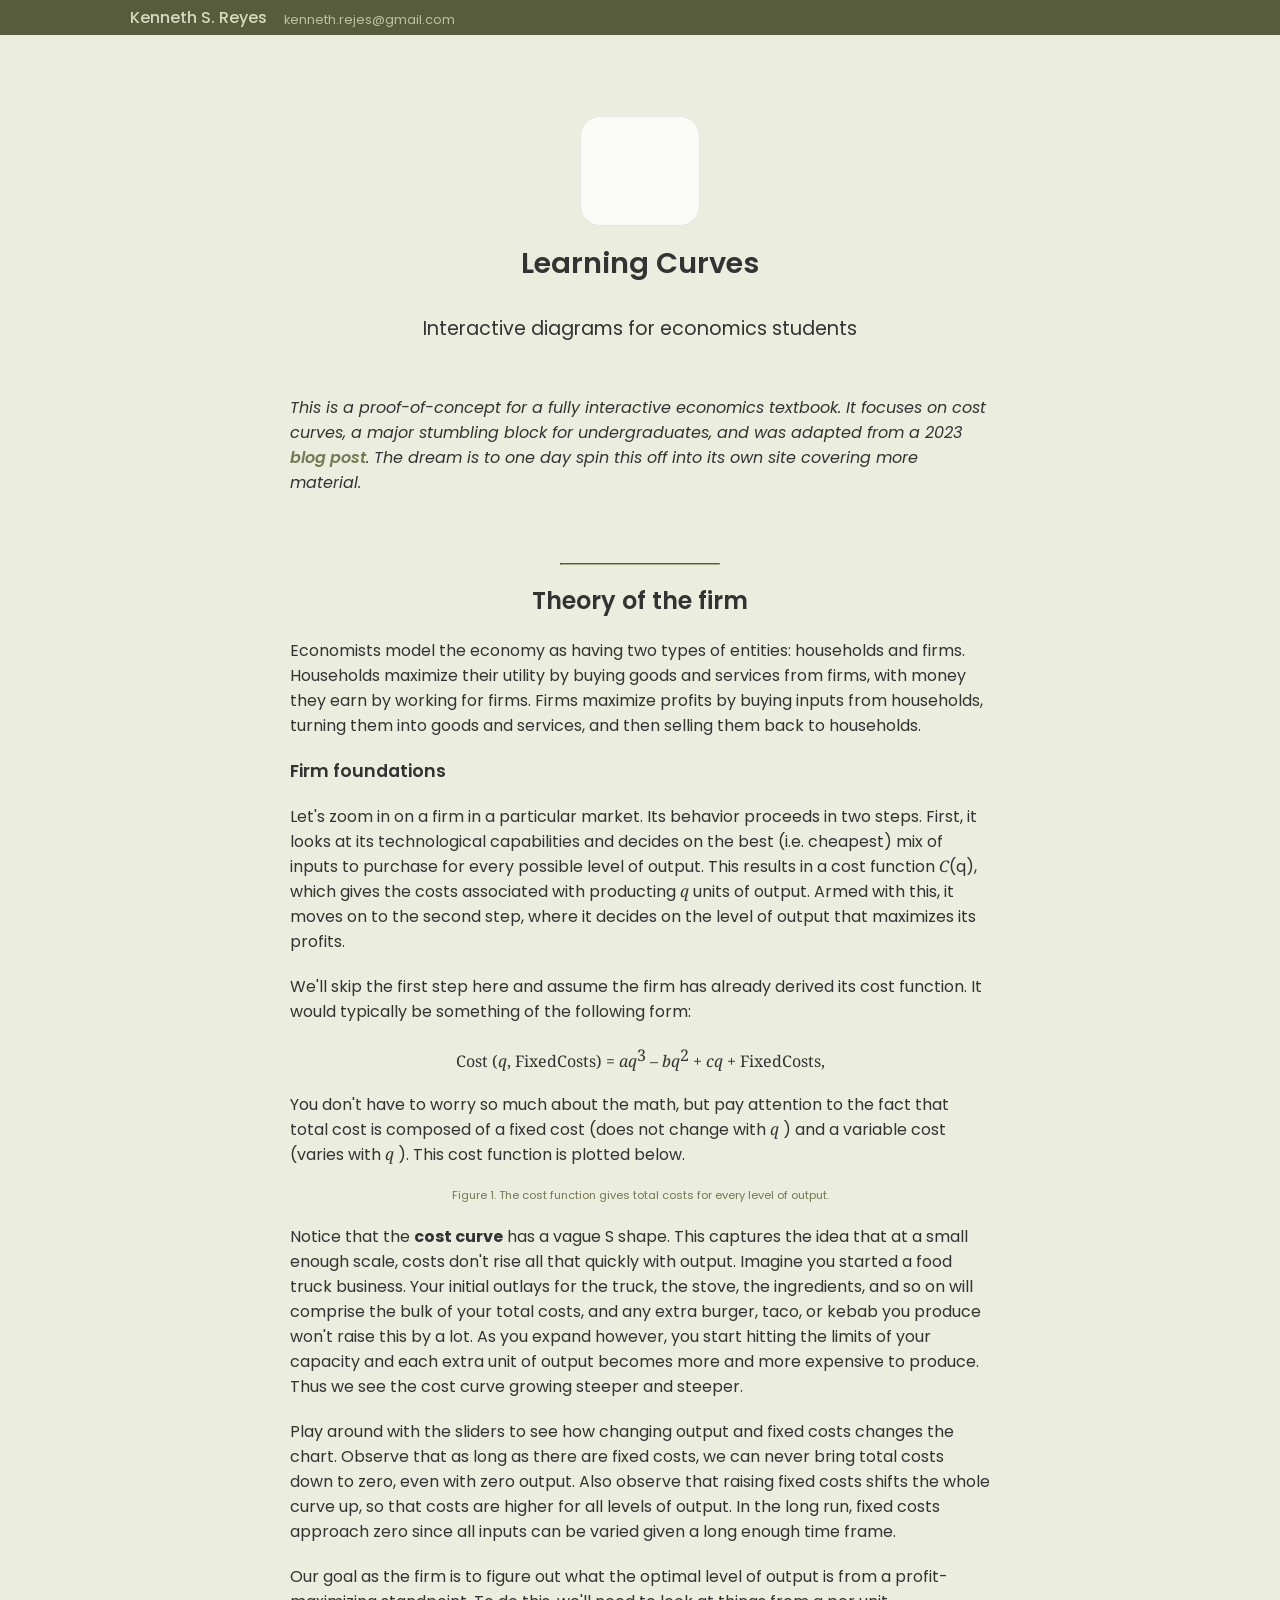
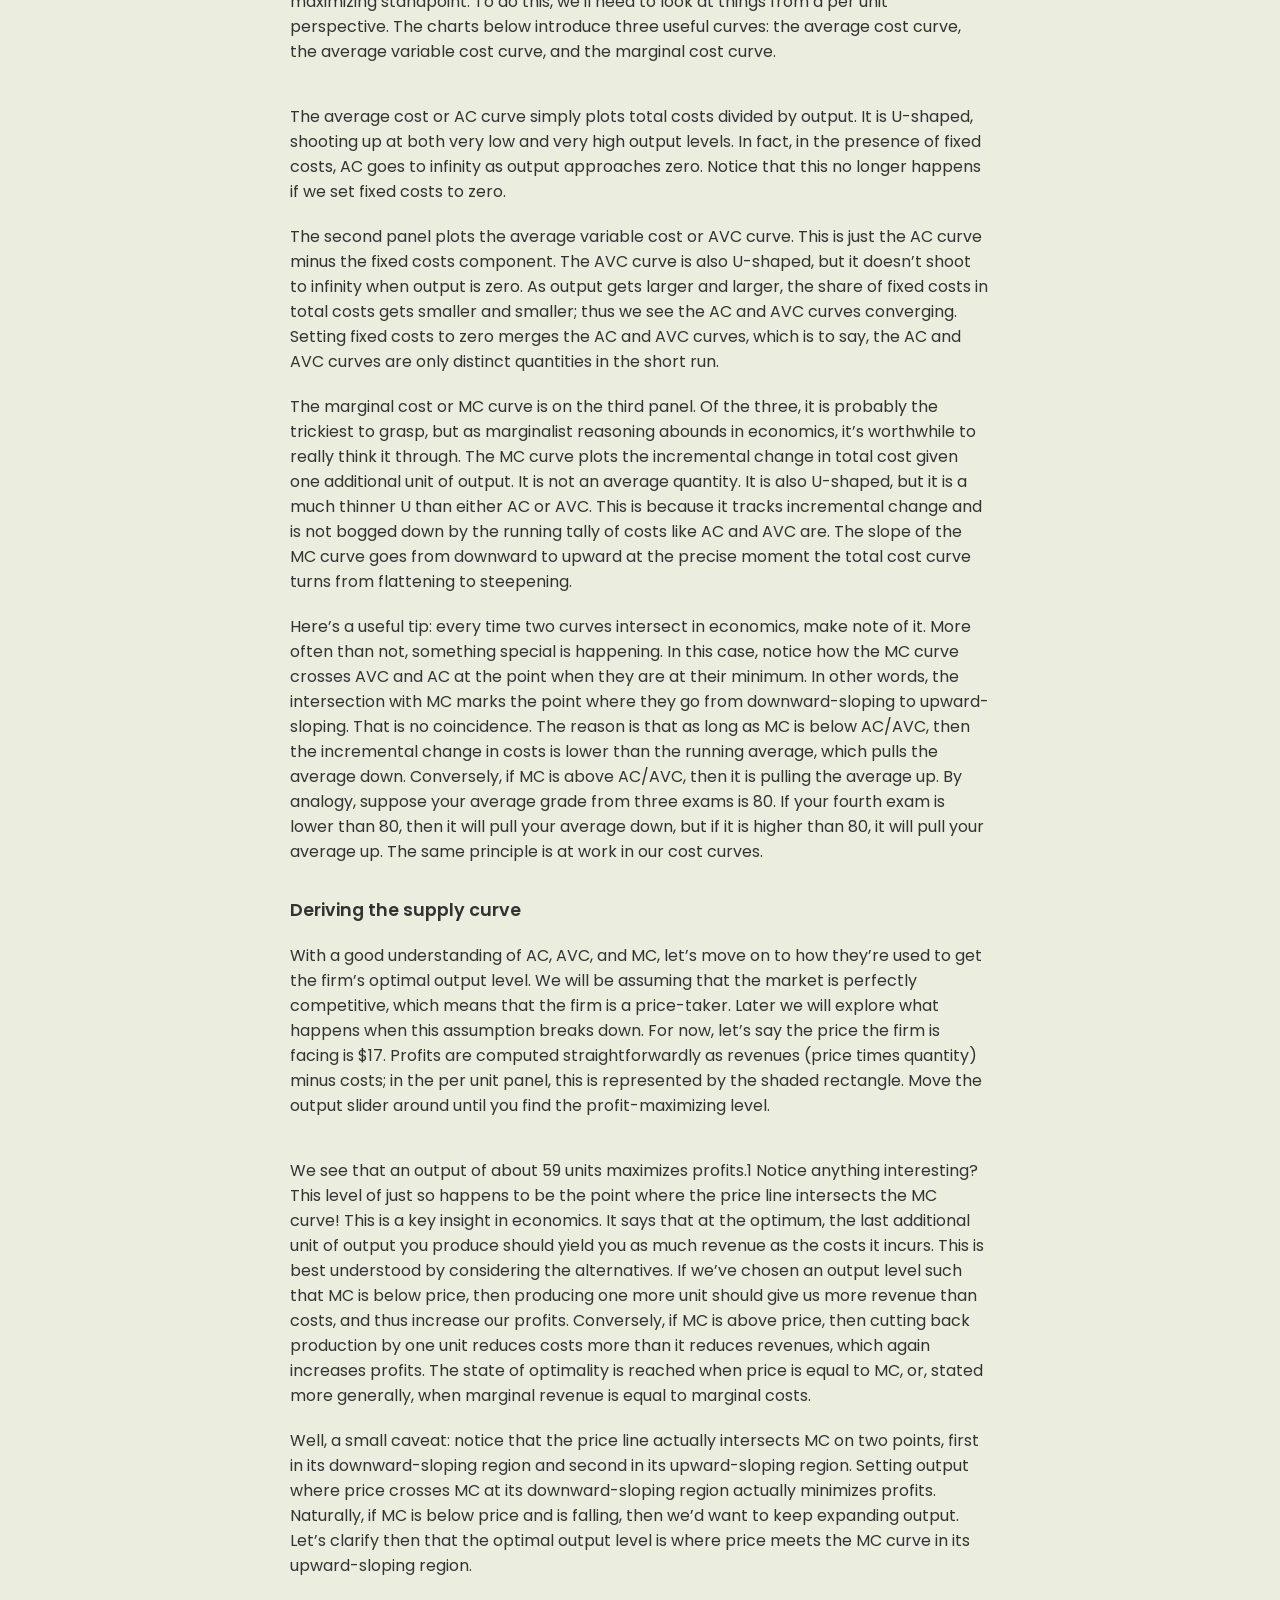
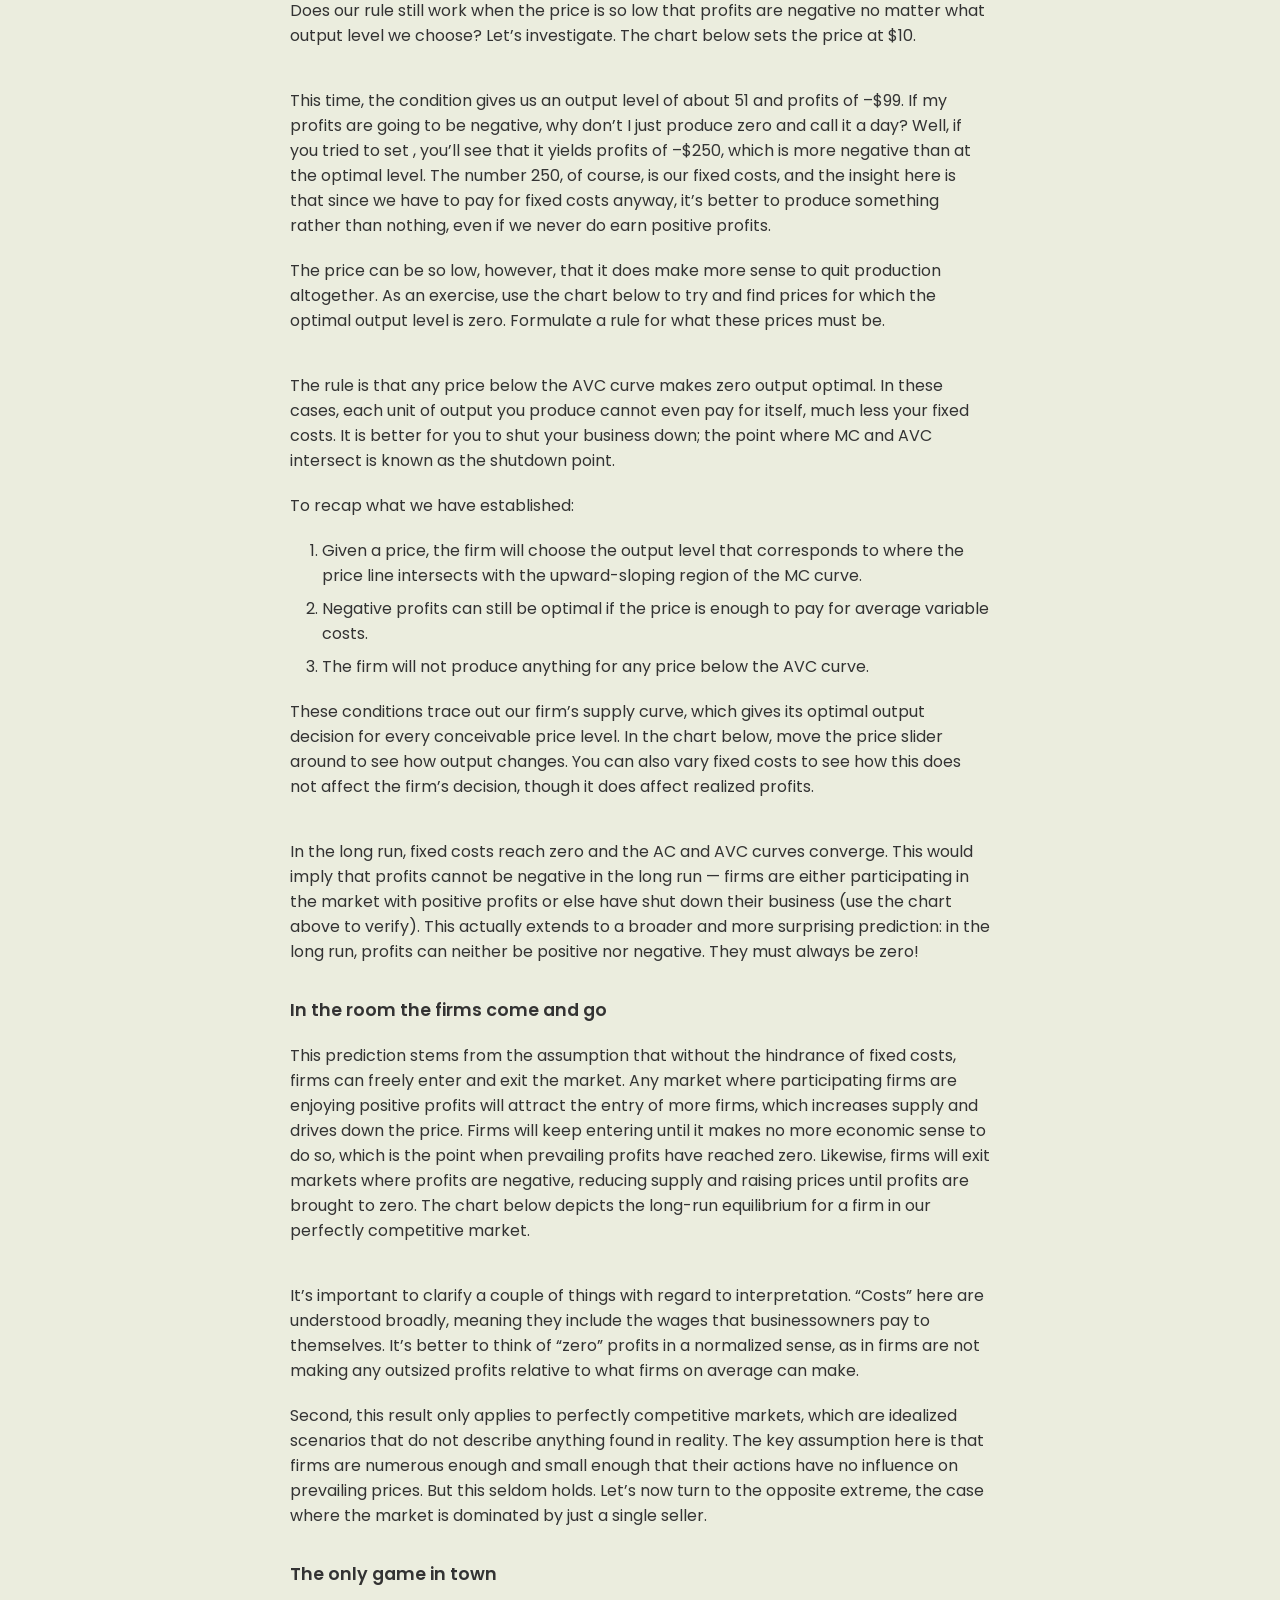
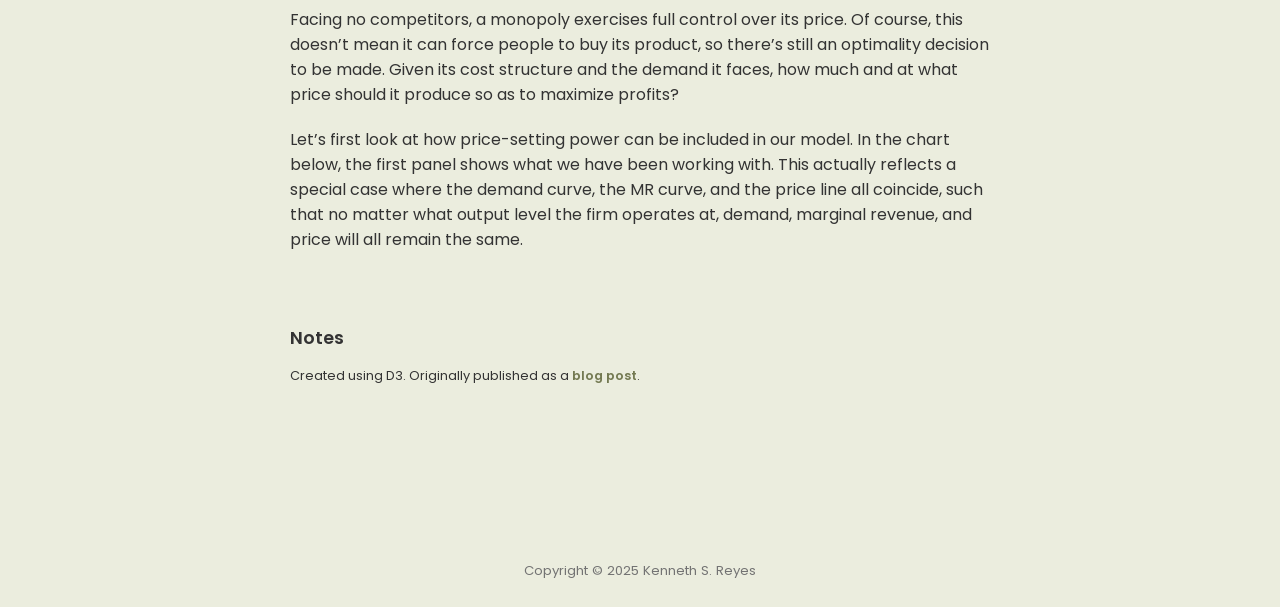
==== commit 93d63c3b: "learning curves - up to figure 2" ====
--- a/learningcurves/index.html
+++ b/learningcurves/index.html
@@ -60,7 +60,11 @@
                 
                 <p>You don't have to worry so much about the math, but pay attention to the fact that total cost is composed of a fixed cost (does not change with <span class="math var">q</span> ) and a variable cost (varies with <span class="math var">q</span> ). This cost function is plotted below.</p>
 
-                <div class="econ-diagram" id="fig-01"></div>
+                <div class="econ-diagram" id="fig-01">
+                    <div class="chart-caption">
+                        Figure 1. The cost function gives total costs for every level of output.
+                    </div>
+                </div>
 
                 <p>Notice that the <strong>cost curve</strong> has a vague S shape. This captures the idea that at a small enough scale, costs don't rise all that quickly with output. Imagine you started a food truck business. Your initial outlays for the truck, the stove, the ingredients, and so on will comprise the bulk of your total costs, and any extra burger, taco, or kebab you produce won't raise this by a lot. As you expand however, you start hitting the limits of your capacity and each extra unit of output becomes more and more expensive to produce. Thus we see the cost curve growing steeper and steeper.</p>
 
@@ -69,9 +73,81 @@
                 <p>Our goal as the firm is to figure out what the optimal level of output is from a profit-maximizing standpoint. To do this, we'll need to look at things from a per unit perspective. The charts below introduce three useful curves: the average cost curve, the average variable cost curve, and the marginal cost curve.</p>
 
                 <div class="econ-diagram" id="fig-02"></div>
+
+                <p>The average cost or AC curve simply plots total costs divided by output. It is U-shaped, shooting up at both very low and very high output levels. In fact, in the presence of fixed costs, AC goes to infinity as output approaches zero. Notice that this no longer happens if we set fixed costs to zero.</p>
+
+                <p>The second panel plots the average variable cost or AVC curve. This is just the AC curve minus the fixed costs component. The AVC curve is also U-shaped, but it doesn’t shoot to infinity when output is zero. As output gets larger and larger, the share of fixed costs in total costs gets smaller and smaller; thus we see the AC and AVC curves converging. Setting fixed costs to zero merges the AC and AVC curves, which is to say, the AC and AVC curves are only distinct quantities in the short run.</p>
+                
+                <p>The marginal cost or MC curve is on the third panel. Of the three, it is probably the trickiest to grasp, but as marginalist reasoning abounds in economics, it’s worthwhile to really think it through. The MC curve plots the incremental change in total cost given one additional unit of output. It is not an average quantity. It is also U-shaped, but it is a much thinner U than either AC or AVC. This is because it tracks incremental change and is not bogged down by the running tally of costs like AC and AVC are. The slope of the MC curve goes from downward to upward at the precise moment the total cost curve turns from flattening to steepening.</p>
+                
+                <p>Here’s a useful tip: every time two curves intersect in economics, make note of it. More often than not, something special is happening. In this case, notice how the MC curve crosses AVC and AC at the point when they are at their minimum. In other words, the intersection with MC marks the point where they go from downward-sloping to upward-sloping. That is no coincidence. The reason is that as long as MC is below AC/AVC, then the incremental change in costs is lower than the running average, which pulls the average down. Conversely, if MC is above AC/AVC, then it is pulling the average up. By analogy, suppose your average grade from three exams is 80. If your fourth exam is lower than 80, then it will pull your average down, but if it is higher than 80, it will pull your average up. The same principle is at work in our cost curves.</p>
     
             </section>
+
+            <section>
+
+                <h3>Deriving the supply curve</h3>
+
+                <p>With a good understanding of AC, AVC, and MC, let’s move on to how they’re used to get the firm’s optimal output level. We will be assuming that the market is perfectly competitive, which means that the firm is a price-taker. Later we will explore what happens when this assumption breaks down. For now, let’s say the price the firm is facing is $17. Profits are computed straightforwardly as revenues (price times quantity) minus costs; in the per unit panel, this is represented by the shaded rectangle. Move the output slider around until you find the profit-maximizing level.</p>
+
+                <div class="econ-diagram" id="fig-03"></div>
+
+                <p>We see that an output of about 59 units maximizes profits.1 Notice anything interesting? This level of 
+                just so happens to be the point where the price line intersects the MC curve!  This is a key insight in economics. It says that at the optimum, the last additional unit of output you produce should yield you as much revenue as the costs it incurs. This is best understood by considering the alternatives. If we’ve chosen an output level such that MC is below price, then producing one more unit should give us more revenue than costs, and thus increase our profits. Conversely, if MC is above price, then cutting back production by one unit reduces costs more than it reduces revenues, which again increases profits. The state of optimality is reached when price is equal to MC, or, stated more generally, when marginal revenue is equal to marginal costs.</p>
+
+                <p>Well, a small caveat: notice that the price line actually intersects MC on two points, first in its downward-sloping region and second in its upward-sloping region. Setting output where price crosses MC at its downward-sloping region actually minimizes profits. Naturally, if MC is below price and is falling, then we’d want to keep expanding output. Let’s clarify then that the optimal output level is where price meets the MC curve in its upward-sloping region.</p>
+
+                <p>Does our rule still work when the price is so low that profits are negative no matter what output level we choose? Let’s investigate. The chart below sets the price at $10.</p>
+
+                <div class="econ-diagram" id="fig-04"></div>
+
+                <p>This time, the condition gives us an output level of about 51 and profits of –$99. If my profits are going to be negative, why don’t I just produce zero and call it a day? Well, if you tried to set , you’ll see that it yields profits of –$250, which is more negative than at the optimal level. The number 250, of course, is our fixed costs, and the insight here is that since we have to pay for fixed costs anyway, it’s better to produce something rather than nothing, even if we never do earn positive profits.</p>
+                
+                <p>The price can be so low, however, that it does make more sense to quit production altogether. As an exercise, use the chart below to try and find prices for which the optimal output level is zero. Formulate a rule for what these prices must be.</p>
+
+                <div class="econ-diagram" id="fig-05"></div>
+
+                <p>The rule is that any price below the AVC curve makes zero output optimal. In these cases, each unit of output you produce cannot even pay for itself, much less your fixed costs. It is better for you to shut your business down; the point where MC and AVC intersect is known as the shutdown point.</p>
+
+                <p>To recap what we have established:</p>
+
+                <ol>
+                    <li>Given a price, the firm will choose the output level that corresponds to where the price line intersects with the upward-sloping region of the MC curve.</li>
+                    <li>Negative profits can still be optimal if the price is enough to pay for average variable costs.</li>
+                    <li>The firm will not produce anything for any price below the AVC curve.</li>
+                </ol>
+                    
+                <p>These conditions trace out our firm’s supply curve, which gives its optimal output decision for every conceivable price level. In the chart below, move the price slider around to see how output changes. You can also vary fixed costs to see how this does not affect the firm’s decision, though it does affect realized profits.</p>
+
+                <div class="econ-diagram" id="fig-06"></div>
+
+                <p>In the long run, fixed costs reach zero and the AC and AVC curves converge. This would imply that profits cannot be negative in the long run — firms are either participating in the market with positive profits or else have shut down their business (use the chart above to verify). This actually extends to a broader and more surprising prediction: in the long run, profits can neither be positive nor negative. They must always be zero!</p>
+
+            </section>
+
+            <section>
+
+                <h3>In the room the firms come and go</h3>
+
+                <p>This prediction stems from the assumption that without the hindrance of fixed costs, firms can freely enter and exit the market. Any market where participating firms are enjoying positive profits will attract the entry of more firms, which increases supply and drives down the price. Firms will keep entering until it makes no more economic sense to do so, which is the point when prevailing profits have reached zero. Likewise, firms will exit markets where profits are negative, reducing supply and raising prices until profits are brought to zero. The chart below depicts the long-run equilibrium for a firm in our perfectly competitive market.</p>
+
+                <div class="econ-diagram" id="fig-07"></div>
+
+                <p>It’s important to clarify a couple of things with regard to interpretation. “Costs” here are understood broadly, meaning they include the wages that businessowners pay to themselves. It’s better to think of “zero” profits in a normalized sense, as in firms are not making any outsized profits relative to what firms on average can make.</p>
+
+                <p>Second, this result only applies to perfectly competitive markets, which are idealized scenarios that do not describe anything found in reality. The key assumption here is that firms are numerous enough and small enough that their actions have no influence on prevailing prices. But this seldom holds. Let’s now turn to the opposite extreme, the case where the market is dominated by just a single seller.</p>
+
+            </section>
             
+            <section>
+
+                <h3>The only game in town</h3>
+
+                <p>Facing no competitors, a monopoly exercises full control over its price. Of course, this doesn’t mean it can force people to buy its product, so there’s still an optimality decision to be made. Given its cost structure and the demand it faces, how much and at what price should it produce so as to maximize profits?</p>
+
+                <p>Let’s first look at how price-setting power can be included in our model. In the chart below, the first panel shows what we have been working with. This actually reflects a special case where the demand curve, the MR curve, and the price line all coincide, such that no matter what output level the firm operates at, demand, marginal revenue, and price will all remain the same.</p>
+
+            </section>
 
             </section>
     
--- a/assets/css/main.css
+++ b/assets/css/main.css
@@ -33,7 +33,12 @@
 
 ul {
     margin: .5em 0;
-    padding: 0 0 0 1.25em;
+    padding-left: 1.25em;
+}
+
+ol {
+    margin: .5em 0;
+    padding-left: 2em;
 }
 
 li {
--- a/assets/css/pages.css
+++ b/assets/css/pages.css
@@ -43,10 +43,11 @@
     }
 }
 
-.chart-source {
+.chart-caption {
     font-size: 0.5rem;
     font-size: clamp(0.5rem, 0.3285714285714286rem + 0.5714285714285713vw, 0.7rem);
     color: var(--green3);
+    order: 99;
 }
 
 .tooltip {
--- a/assets/css/learningcurves.css
+++ b/assets/css/learningcurves.css
@@ -9,14 +9,16 @@
     --width-form-input: 150px;
 
     --color-axis: #000000;
-    /* --color-bg: #EDF8FF; */
     --color-bg: var(--green9);
-    /* --color-bg-stroke: #E0EDFB; */
     --color-bg-stroke: var(--green7);
     --color-dashed: #999999;
     --color-tick: #000000;
     --color-label: #000000;
-    --color-toggle: #84b0c5;
+    --color-toggle: var(--green4);
+    --color-tab: var(--green7);
+    --color-tabtext: var(--green3);
+    --color-tab-active: var(--green3);
+    --color-tabtext-active: var(--green9);
 
     --font-size: 1rem;
 
@@ -24,6 +26,32 @@
     flex-direction: column;
     align-items: center;
     gap: 1rem;
+
+    & .tabset {
+        display: flex;
+        gap: 1em;
+
+        & .tab-btn {
+            background: var(--color-tab);
+            color: var(--color-tabtext);
+            padding: .25em .5em;
+            border-radius: 2px;
+            opacity: .8;
+            transition: 
+                opacity .1s ease-in, 
+                background .1s ease-in;
+            cursor: pointer;
+
+            &:hover {
+                opacity: 1;
+            }
+
+            &.active {
+                background: var(--color-tab-active);
+                color: var(--color-tabtext-active);
+            }
+        }
+    }
 
     & .forms {
         display: flex;
@@ -89,6 +117,7 @@
     & .curve {
         fill: none;
         stroke-width: var(--width-curve);
+        stroke-linecap:butt, round
 
         &.hovered {
             stroke-width: var(--width-curve-hovered);
@@ -100,7 +129,7 @@
         font-size: var(--font-size);
         font-weight: bold;
         dominant-baseline: middle;
-        transition: opacity .1s ease-in-out;
+        transition: opacity .2s ease-in-out;
 
         &.hide-label {
             opacity: 0;
@@ -178,7 +207,7 @@
         }
     
         & .toggle-label {
-            color: var(--green4);
+            color: var(--color-toggle);
         }
     }
 }
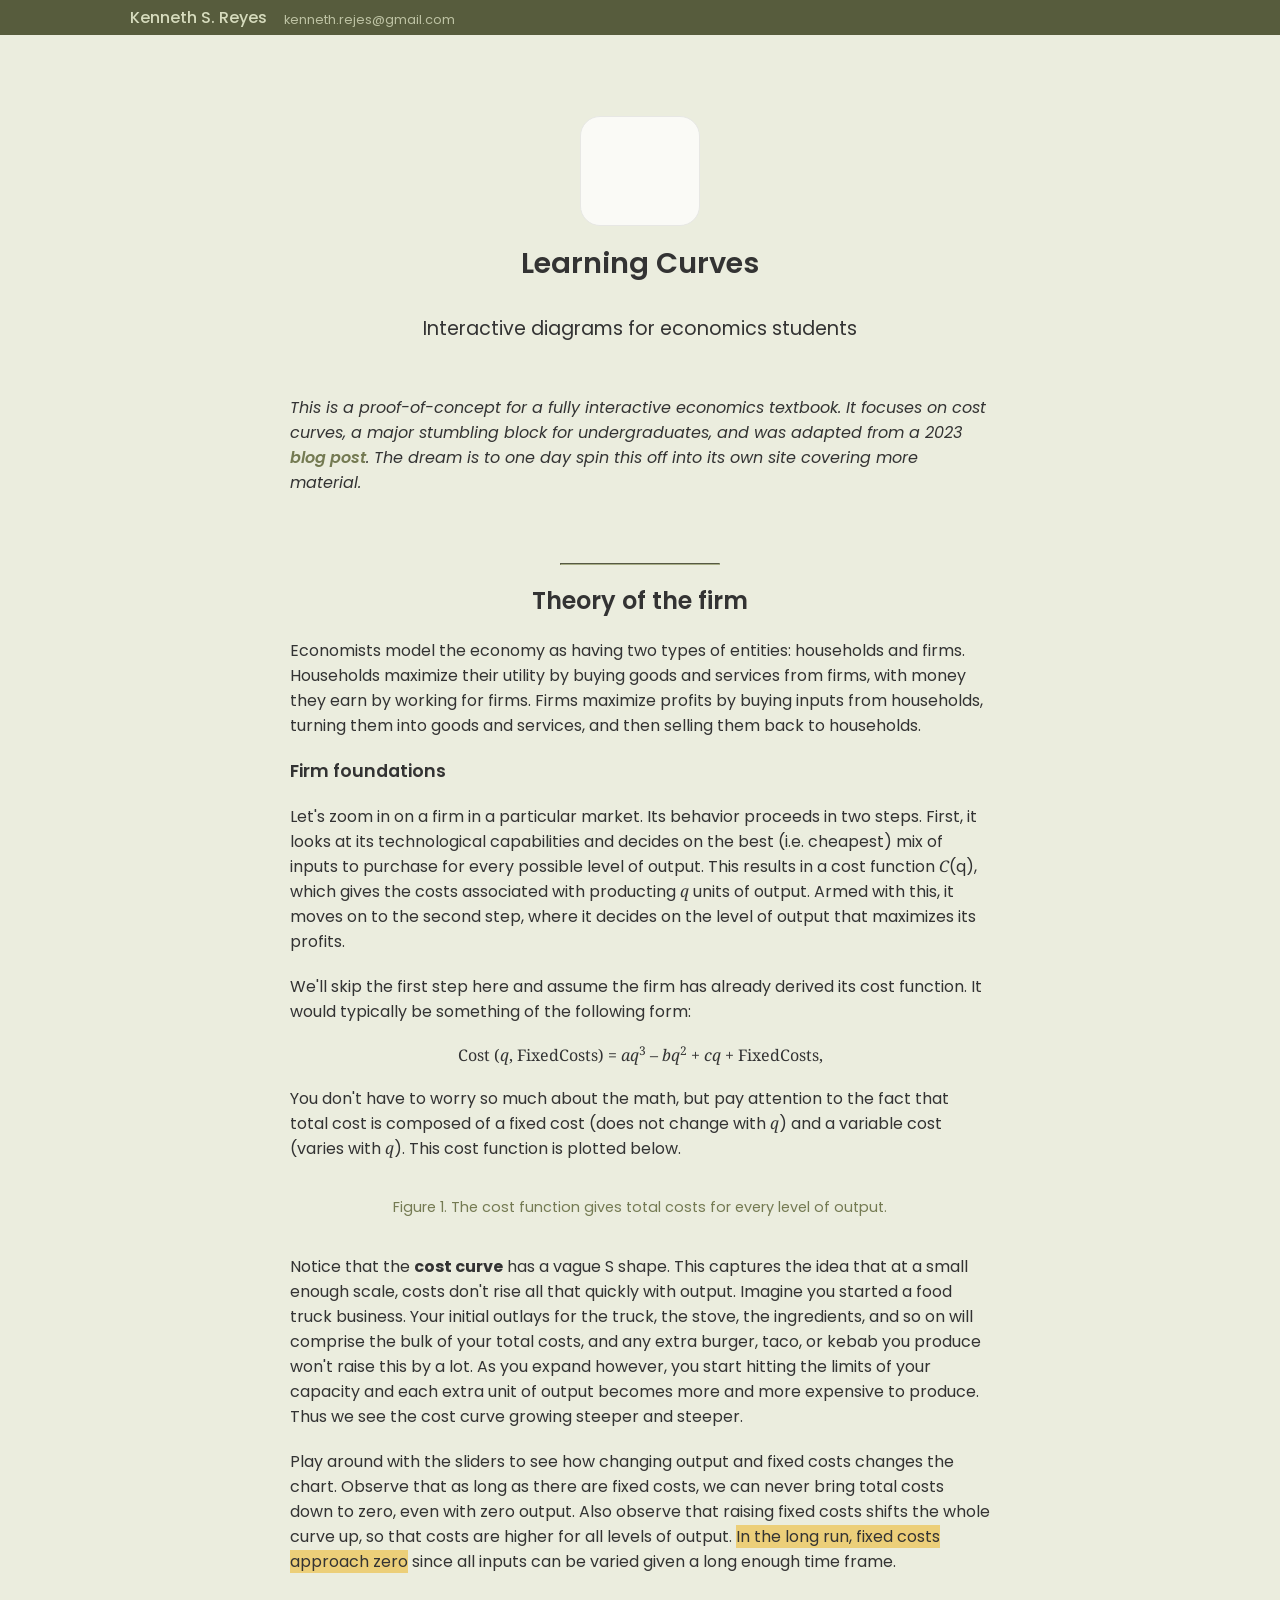
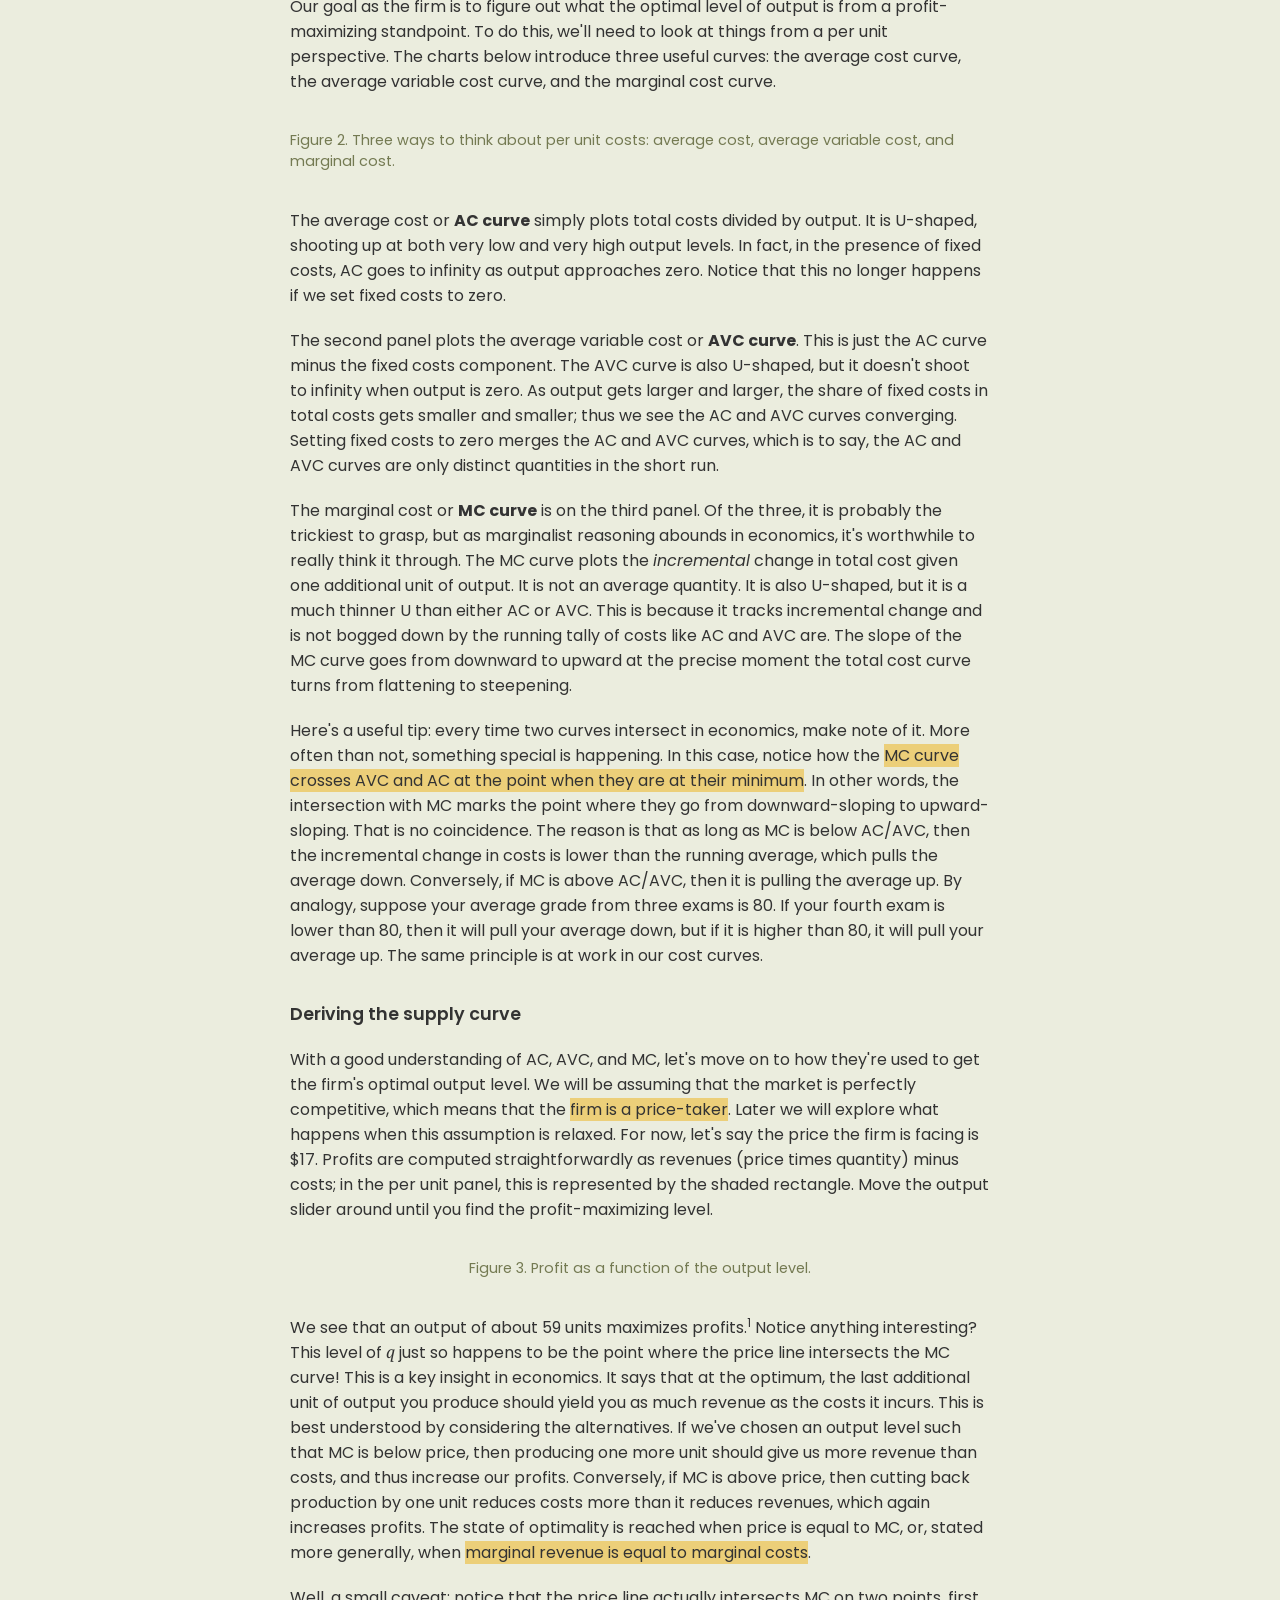
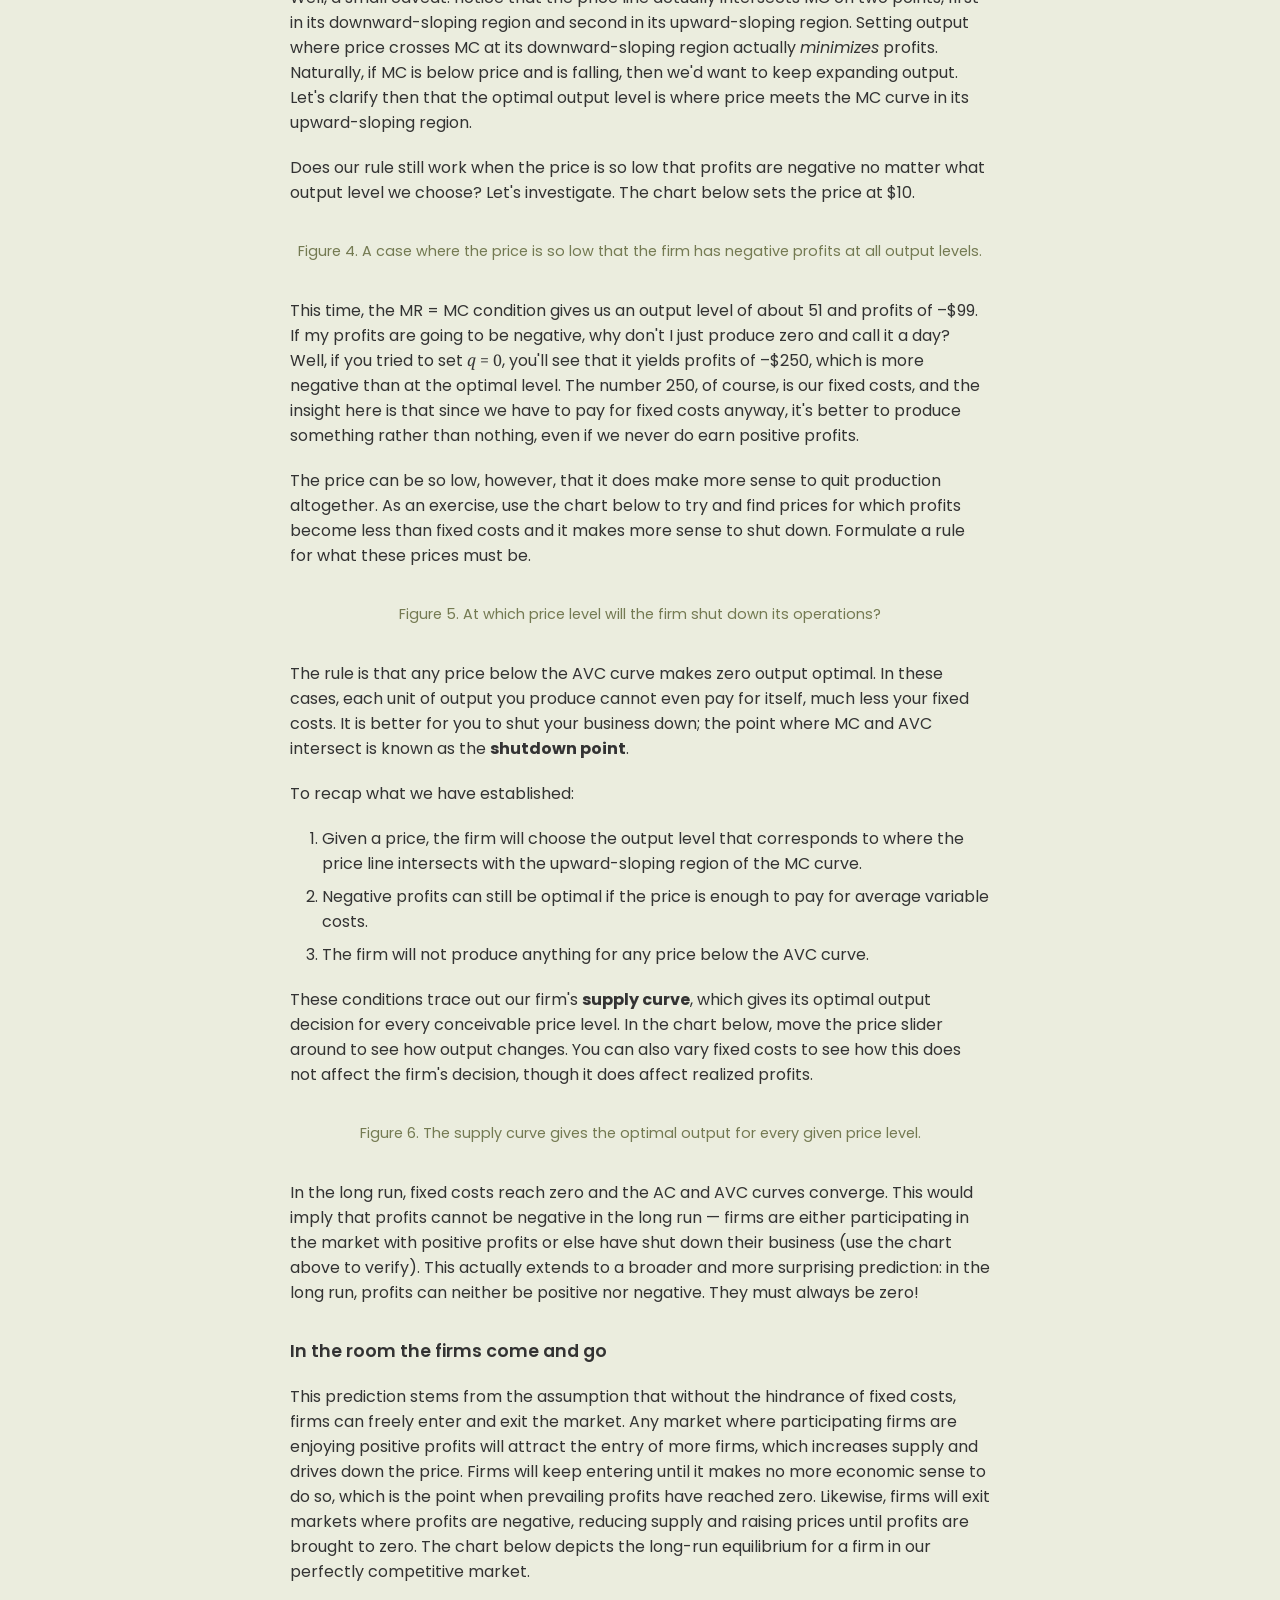
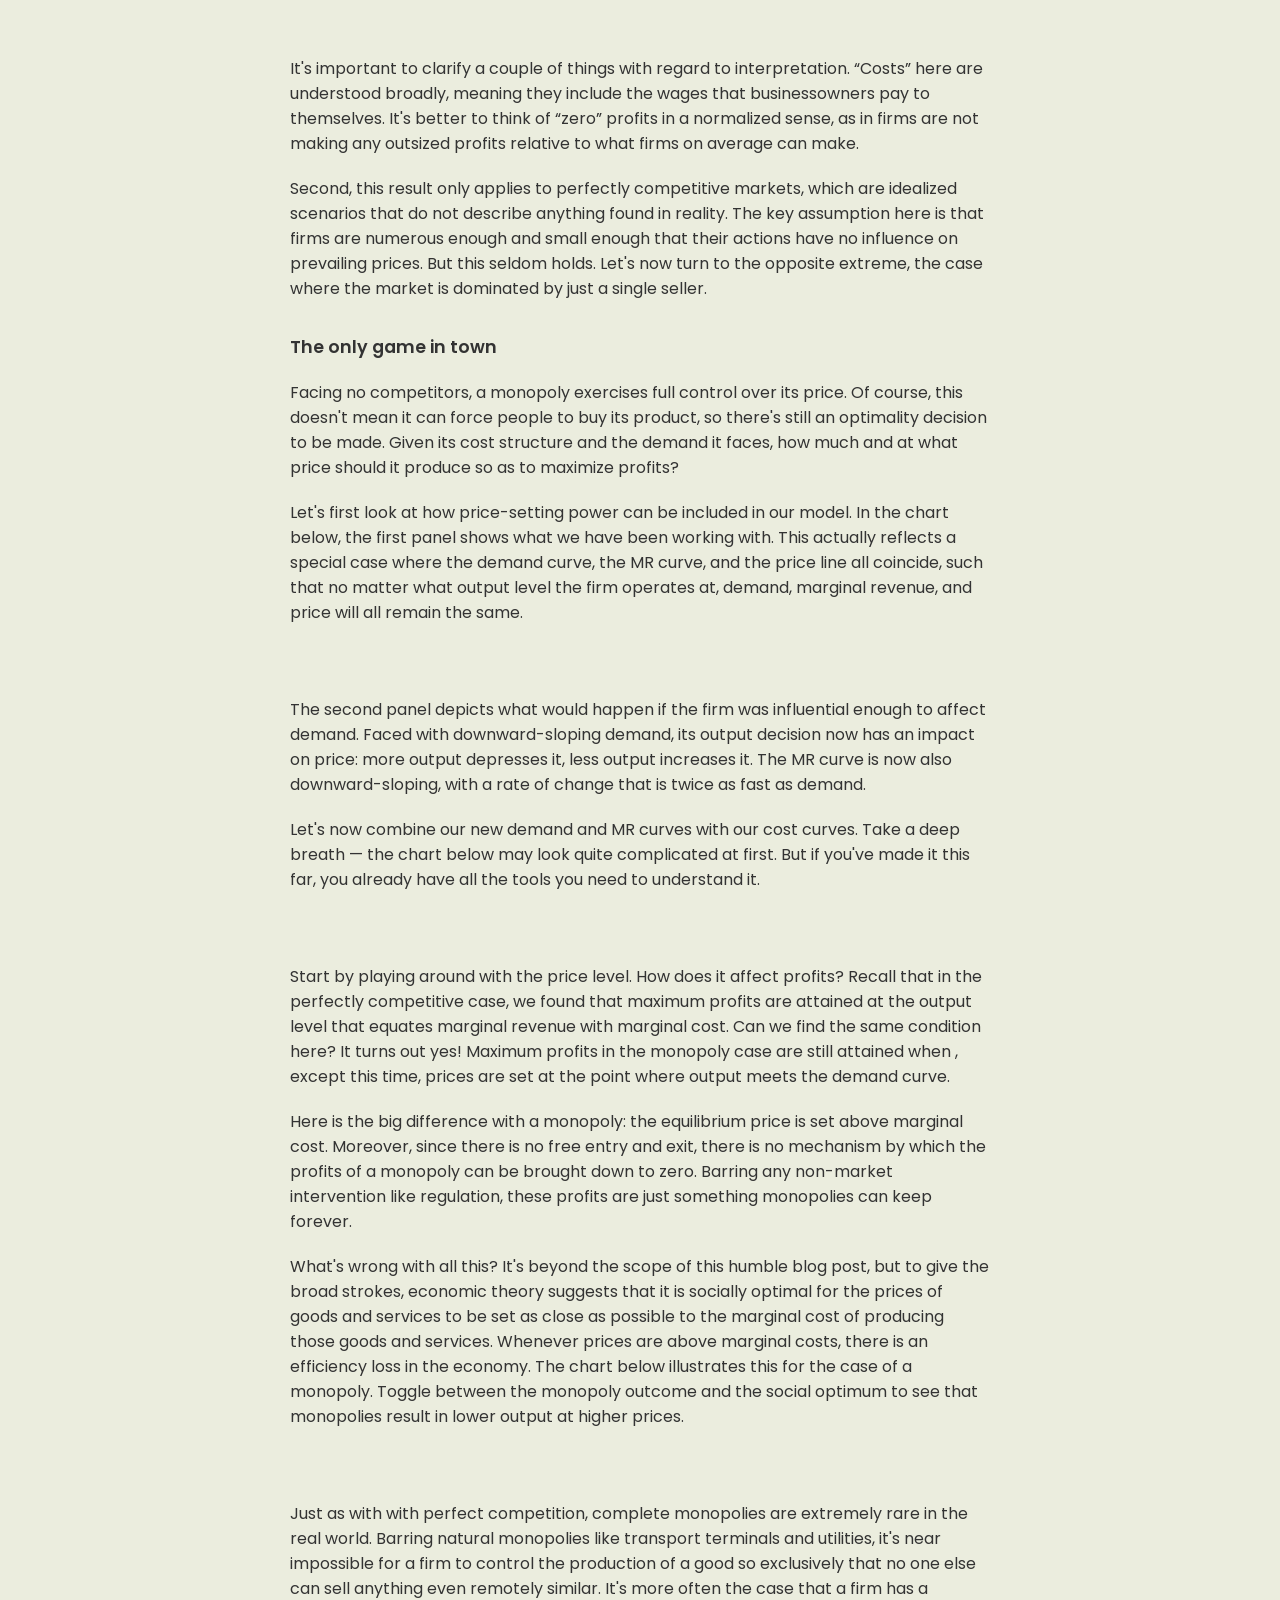
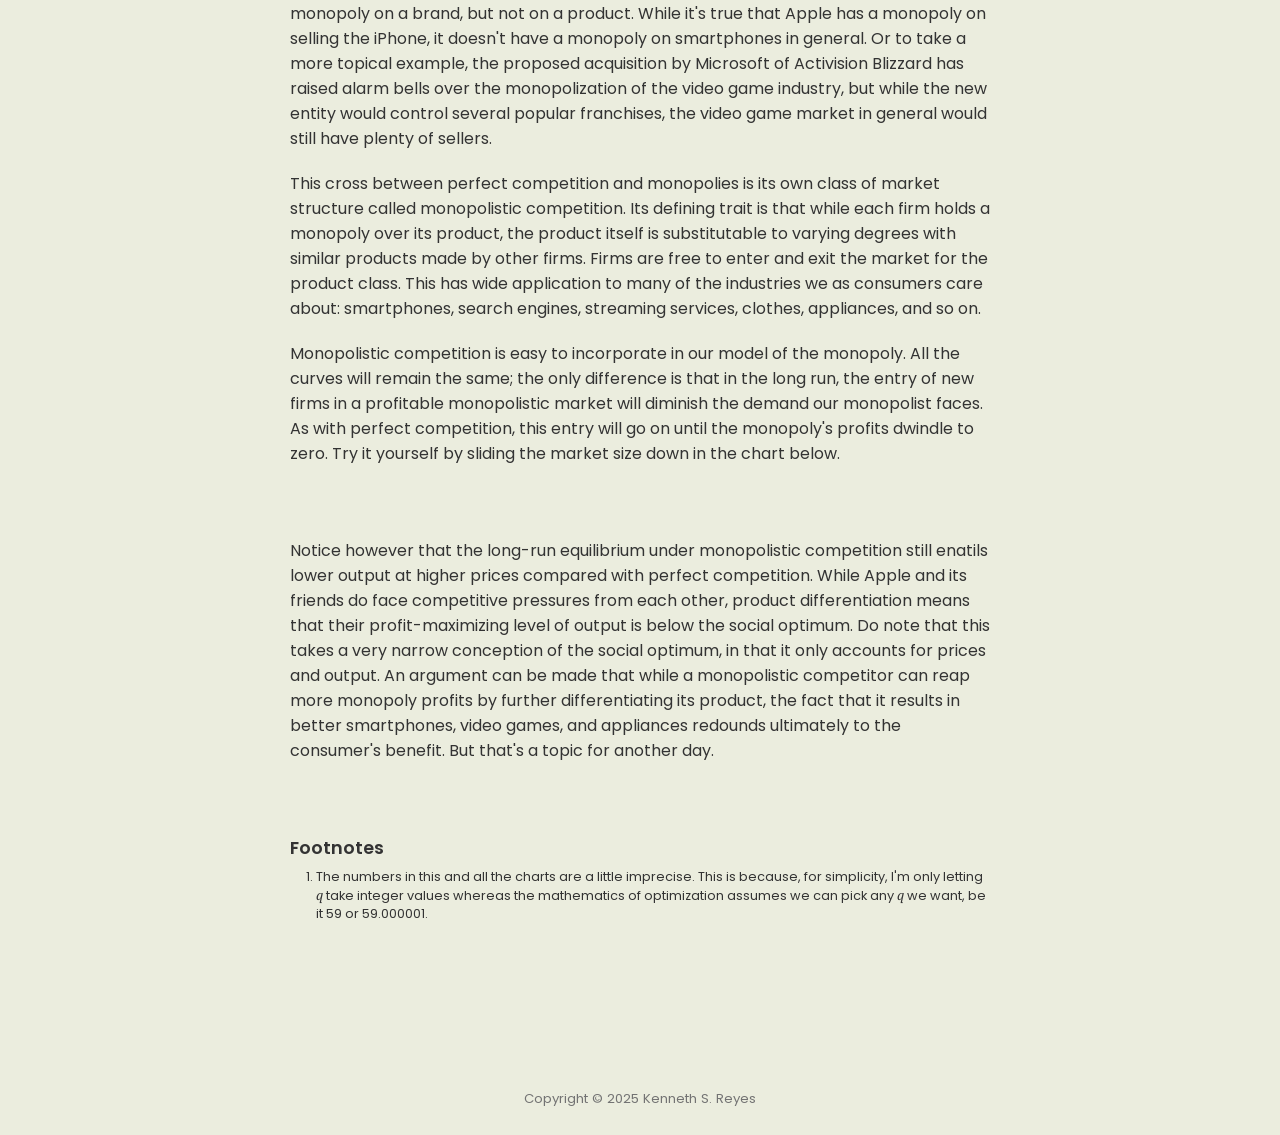
==== commit f157d9b2: "learning curves - up to figure 6" ====
--- a/learningcurves/index.html
+++ b/learningcurves/index.html
@@ -58,7 +58,7 @@
                 
                 <div class="math block-equation">Cost (<span class="var">q</span>, FixedCosts) = <span class="var">aq</span><sup>3</sup> – <span class="var">bq</span><sup>2</sup> + <span class="var">cq</span> + FixedCosts,</div>
                 
-                <p>You don't have to worry so much about the math, but pay attention to the fact that total cost is composed of a fixed cost (does not change with <span class="math var">q</span> ) and a variable cost (varies with <span class="math var">q</span> ). This cost function is plotted below.</p>
+                <p>You don't have to worry so much about the math, but pay attention to the fact that total cost is composed of a fixed cost (does not change with <span class="math var">q</span>) and a variable cost (varies with <span class="math var">q</span>). This cost function is plotted below.</p>
 
                 <div class="econ-diagram" id="fig-01">
                     <div class="chart-caption">
@@ -68,19 +68,23 @@
 
                 <p>Notice that the <strong>cost curve</strong> has a vague S shape. This captures the idea that at a small enough scale, costs don't rise all that quickly with output. Imagine you started a food truck business. Your initial outlays for the truck, the stove, the ingredients, and so on will comprise the bulk of your total costs, and any extra burger, taco, or kebab you produce won't raise this by a lot. As you expand however, you start hitting the limits of your capacity and each extra unit of output becomes more and more expensive to produce. Thus we see the cost curve growing steeper and steeper.</p>
 
-                <p>Play around with the sliders to see how changing output and fixed costs changes the chart. Observe that as long as there are fixed costs, we can never bring total costs down to zero, even with zero output. Also observe that raising fixed costs shifts the whole curve up, so that costs are higher for all levels of output. In the long run, fixed costs approach zero since all inputs can be varied given a long enough time frame.</p>
+                <p>Play around with the sliders to see how changing output and fixed costs changes the chart. Observe that as long as there are fixed costs, we can never bring total costs down to zero, even with zero output. Also observe that raising fixed costs shifts the whole curve up, so that costs are higher for all levels of output. <span class="highlight">In the long run, fixed costs approach zero</span> since all inputs can be varied given a long enough time frame.</p>
 
                 <p>Our goal as the firm is to figure out what the optimal level of output is from a profit-maximizing standpoint. To do this, we'll need to look at things from a per unit perspective. The charts below introduce three useful curves: the average cost curve, the average variable cost curve, and the marginal cost curve.</p>
 
-                <div class="econ-diagram" id="fig-02"></div>
-
-                <p>The average cost or AC curve simply plots total costs divided by output. It is U-shaped, shooting up at both very low and very high output levels. In fact, in the presence of fixed costs, AC goes to infinity as output approaches zero. Notice that this no longer happens if we set fixed costs to zero.</p>
-
-                <p>The second panel plots the average variable cost or AVC curve. This is just the AC curve minus the fixed costs component. The AVC curve is also U-shaped, but it doesn’t shoot to infinity when output is zero. As output gets larger and larger, the share of fixed costs in total costs gets smaller and smaller; thus we see the AC and AVC curves converging. Setting fixed costs to zero merges the AC and AVC curves, which is to say, the AC and AVC curves are only distinct quantities in the short run.</p>
-                
-                <p>The marginal cost or MC curve is on the third panel. Of the three, it is probably the trickiest to grasp, but as marginalist reasoning abounds in economics, it’s worthwhile to really think it through. The MC curve plots the incremental change in total cost given one additional unit of output. It is not an average quantity. It is also U-shaped, but it is a much thinner U than either AC or AVC. This is because it tracks incremental change and is not bogged down by the running tally of costs like AC and AVC are. The slope of the MC curve goes from downward to upward at the precise moment the total cost curve turns from flattening to steepening.</p>
-                
-                <p>Here’s a useful tip: every time two curves intersect in economics, make note of it. More often than not, something special is happening. In this case, notice how the MC curve crosses AVC and AC at the point when they are at their minimum. In other words, the intersection with MC marks the point where they go from downward-sloping to upward-sloping. That is no coincidence. The reason is that as long as MC is below AC/AVC, then the incremental change in costs is lower than the running average, which pulls the average down. Conversely, if MC is above AC/AVC, then it is pulling the average up. By analogy, suppose your average grade from three exams is 80. If your fourth exam is lower than 80, then it will pull your average down, but if it is higher than 80, it will pull your average up. The same principle is at work in our cost curves.</p>
+                <div class="econ-diagram" id="fig-02">
+                    <div class="chart-caption">
+                        Figure 2. Three ways to think about per unit costs: average cost, average variable cost, and marginal cost.
+                    </div>
+                </div>
+
+                <p>The average cost or <strong>AC curve</strong> simply plots total costs divided by output. It is U-shaped, shooting up at both very low and very high output levels. In fact, in the presence of fixed costs, AC goes to infinity as output approaches zero. Notice that this no longer happens if we set fixed costs to zero.</p>
+
+                <p>The second panel plots the average variable cost or <strong>AVC curve</strong>. This is just the AC curve minus the fixed costs component. The AVC curve is also U-shaped, but it doesn't shoot to infinity when output is zero. As output gets larger and larger, the share of fixed costs in total costs gets smaller and smaller; thus we see the AC and AVC curves converging. Setting fixed costs to zero merges the AC and AVC curves, which is to say, the AC and AVC curves are only distinct quantities in the short run.</p>
+                
+                <p>The marginal cost or <strong>MC curve</strong> is on the third panel. Of the three, it is probably the trickiest to grasp, but as marginalist reasoning abounds in economics, it's worthwhile to really think it through. The MC curve plots the <emph>incremental</emph> change in total cost given one additional unit of output. It is not an average quantity. It is also U-shaped, but it is a much thinner U than either AC or AVC. This is because it tracks incremental change and is not bogged down by the running tally of costs like AC and AVC are. The slope of the MC curve goes from downward to upward at the precise moment the total cost curve turns from flattening to steepening.</p>
+                
+                <p>Here's a useful tip: every time two curves intersect in economics, make note of it. More often than not, something special is happening. In this case, notice how the <span class="highlight">MC curve crosses AVC and AC at the point when they are at their minimum</span>. In other words, the intersection with MC marks the point where they go from downward-sloping to upward-sloping. That is no coincidence. The reason is that as long as MC is below AC/AVC, then the incremental change in costs is lower than the running average, which pulls the average down. Conversely, if MC is above AC/AVC, then it is pulling the average up. By analogy, suppose your average grade from three exams is 80. If your fourth exam is lower than 80, then it will pull your average down, but if it is higher than 80, it will pull your average up. The same principle is at work in our cost curves.</p>
     
             </section>
 
@@ -88,26 +92,37 @@
 
                 <h3>Deriving the supply curve</h3>
 
-                <p>With a good understanding of AC, AVC, and MC, let’s move on to how they’re used to get the firm’s optimal output level. We will be assuming that the market is perfectly competitive, which means that the firm is a price-taker. Later we will explore what happens when this assumption breaks down. For now, let’s say the price the firm is facing is $17. Profits are computed straightforwardly as revenues (price times quantity) minus costs; in the per unit panel, this is represented by the shaded rectangle. Move the output slider around until you find the profit-maximizing level.</p>
-
-                <div class="econ-diagram" id="fig-03"></div>
-
-                <p>We see that an output of about 59 units maximizes profits.1 Notice anything interesting? This level of 
-                just so happens to be the point where the price line intersects the MC curve!  This is a key insight in economics. It says that at the optimum, the last additional unit of output you produce should yield you as much revenue as the costs it incurs. This is best understood by considering the alternatives. If we’ve chosen an output level such that MC is below price, then producing one more unit should give us more revenue than costs, and thus increase our profits. Conversely, if MC is above price, then cutting back production by one unit reduces costs more than it reduces revenues, which again increases profits. The state of optimality is reached when price is equal to MC, or, stated more generally, when marginal revenue is equal to marginal costs.</p>
-
-                <p>Well, a small caveat: notice that the price line actually intersects MC on two points, first in its downward-sloping region and second in its upward-sloping region. Setting output where price crosses MC at its downward-sloping region actually minimizes profits. Naturally, if MC is below price and is falling, then we’d want to keep expanding output. Let’s clarify then that the optimal output level is where price meets the MC curve in its upward-sloping region.</p>
-
-                <p>Does our rule still work when the price is so low that profits are negative no matter what output level we choose? Let’s investigate. The chart below sets the price at $10.</p>
-
-                <div class="econ-diagram" id="fig-04"></div>
-
-                <p>This time, the condition gives us an output level of about 51 and profits of –$99. If my profits are going to be negative, why don’t I just produce zero and call it a day? Well, if you tried to set , you’ll see that it yields profits of –$250, which is more negative than at the optimal level. The number 250, of course, is our fixed costs, and the insight here is that since we have to pay for fixed costs anyway, it’s better to produce something rather than nothing, even if we never do earn positive profits.</p>
-                
-                <p>The price can be so low, however, that it does make more sense to quit production altogether. As an exercise, use the chart below to try and find prices for which the optimal output level is zero. Formulate a rule for what these prices must be.</p>
-
-                <div class="econ-diagram" id="fig-05"></div>
-
-                <p>The rule is that any price below the AVC curve makes zero output optimal. In these cases, each unit of output you produce cannot even pay for itself, much less your fixed costs. It is better for you to shut your business down; the point where MC and AVC intersect is known as the shutdown point.</p>
+                <p>With a good understanding of AC, AVC, and MC, let's move on to how they're used to get the firm's optimal output level. We will be assuming that the market is perfectly competitive, which means that the <span class="highlight">firm is a price-taker</span>. Later we will explore what happens when this assumption is relaxed. For now, let's say the price the firm is facing is $17. Profits are computed straightforwardly as revenues (price times quantity) minus costs; in the per unit panel, this is represented by the shaded rectangle. Move the output slider around until you find the profit-maximizing level.</p>
+
+                <div class="econ-diagram" id="fig-03">
+                    <div class="chart-caption">
+                        Figure 3. Profit as a function of the output level.
+                    </div>
+                </div>
+
+                <p>We see that an output of about 59 units maximizes profits.<sup>1</sup> Notice anything interesting? This level of <span class="math var">q</span> just so happens to be the point where the price line intersects the MC curve! This is a key insight in economics. It says that at the optimum, the last additional unit of output you produce should yield you as much revenue as the costs it incurs. This is best understood by considering the alternatives. If we've chosen an output level such that MC is below price, then producing one more unit should give us more revenue than costs, and thus increase our profits. Conversely, if MC is above price, then cutting back production by one unit reduces costs more than it reduces revenues, which again increases profits. The state of optimality is reached when price is equal to MC, or, stated more generally, when <span class="highlight">marginal revenue is equal to marginal costs</span>.</p>
+
+                <p>Well, a small caveat: notice that the price line actually intersects MC on two points, first in its downward-sloping region and second in its upward-sloping region. Setting output where price crosses MC at its downward-sloping region actually <emph>minimizes</emph> profits. Naturally, if MC is below price and is falling, then we'd want to keep expanding output. Let's clarify then that the optimal output level is where price meets the MC curve in its upward-sloping region.</p>
+
+                <p>Does our rule still work when the price is so low that profits are negative no matter what output level we choose? Let's investigate. The chart below sets the price at $10.</p>
+
+                <div class="econ-diagram" id="fig-04">
+                    <div class="chart-caption">
+                        Figure 4. A case where the price is so low that the firm has negative profits at all output levels.
+                    </div>
+                </div>
+
+                <p>This time, the MR = MC condition gives us an output level of about 51 and profits of –$99. If my profits are going to be negative, why don't I just produce zero and call it a day? Well, if you tried to set <span class="math"><span class="var">q</span> = 0</span>, you'll see that it yields profits of –$250, which is more negative than at the optimal level. The number 250, of course, is our fixed costs, and the insight here is that since we have to pay for fixed costs anyway, it's better to produce something rather than nothing, even if we never do earn positive profits.</p>
+                
+                <p>The price can be so low, however, that it does make more sense to quit production altogether. As an exercise, use the chart below to try and find prices for which profits become less than fixed costs and it makes more sense to shut down. Formulate a rule for what these prices must be.</p>
+
+                <div class="econ-diagram" id="fig-05">
+                    <div class="chart-caption">
+                        Figure 5. At which price level will the firm shut down its operations?
+                    </div>
+                </div>
+
+                <p>The rule is that any price below the AVC curve makes zero output optimal. In these cases, each unit of output you produce cannot even pay for itself, much less your fixed costs. It is better for you to shut your business down; the point where MC and AVC intersect is known as the <strong>shutdown point</strong>.</p>
 
                 <p>To recap what we have established:</p>
 
@@ -117,9 +132,13 @@
                     <li>The firm will not produce anything for any price below the AVC curve.</li>
                 </ol>
                     
-                <p>These conditions trace out our firm’s supply curve, which gives its optimal output decision for every conceivable price level. In the chart below, move the price slider around to see how output changes. You can also vary fixed costs to see how this does not affect the firm’s decision, though it does affect realized profits.</p>
-
-                <div class="econ-diagram" id="fig-06"></div>
+                <p>These conditions trace out our firm's <strong>supply curve</strong>, which gives its optimal output decision for every conceivable price level. In the chart below, move the price slider around to see how output changes. You can also vary fixed costs to see how this does not affect the firm's decision, though it does affect realized profits.</p>
+
+                <div class="econ-diagram" id="fig-06">
+                    <div class="chart-caption">
+                        Figure 6. The supply curve gives the optimal output for every given price level.
+                    </div>
+                </div>
 
                 <p>In the long run, fixed costs reach zero and the AC and AVC curves converge. This would imply that profits cannot be negative in the long run — firms are either participating in the market with positive profits or else have shut down their business (use the chart above to verify). This actually extends to a broader and more surprising prediction: in the long run, profits can neither be positive nor negative. They must always be zero!</p>
 
@@ -133,9 +152,9 @@
 
                 <div class="econ-diagram" id="fig-07"></div>
 
-                <p>It’s important to clarify a couple of things with regard to interpretation. “Costs” here are understood broadly, meaning they include the wages that businessowners pay to themselves. It’s better to think of “zero” profits in a normalized sense, as in firms are not making any outsized profits relative to what firms on average can make.</p>
-
-                <p>Second, this result only applies to perfectly competitive markets, which are idealized scenarios that do not describe anything found in reality. The key assumption here is that firms are numerous enough and small enough that their actions have no influence on prevailing prices. But this seldom holds. Let’s now turn to the opposite extreme, the case where the market is dominated by just a single seller.</p>
+                <p>It's important to clarify a couple of things with regard to interpretation. “Costs” here are understood broadly, meaning they include the wages that businessowners pay to themselves. It's better to think of “zero” profits in a normalized sense, as in firms are not making any outsized profits relative to what firms on average can make.</p>
+
+                <p>Second, this result only applies to perfectly competitive markets, which are idealized scenarios that do not describe anything found in reality. The key assumption here is that firms are numerous enough and small enough that their actions have no influence on prevailing prices. But this seldom holds. Let's now turn to the opposite extreme, the case where the market is dominated by just a single seller.</p>
 
             </section>
             
@@ -143,17 +162,46 @@
 
                 <h3>The only game in town</h3>
 
-                <p>Facing no competitors, a monopoly exercises full control over its price. Of course, this doesn’t mean it can force people to buy its product, so there’s still an optimality decision to be made. Given its cost structure and the demand it faces, how much and at what price should it produce so as to maximize profits?</p>
-
-                <p>Let’s first look at how price-setting power can be included in our model. In the chart below, the first panel shows what we have been working with. This actually reflects a special case where the demand curve, the MR curve, and the price line all coincide, such that no matter what output level the firm operates at, demand, marginal revenue, and price will all remain the same.</p>
+                <p>Facing no competitors, a monopoly exercises full control over its price. Of course, this doesn't mean it can force people to buy its product, so there's still an optimality decision to be made. Given its cost structure and the demand it faces, how much and at what price should it produce so as to maximize profits?</p>
+
+                <p>Let's first look at how price-setting power can be included in our model. In the chart below, the first panel shows what we have been working with. This actually reflects a special case where the demand curve, the MR curve, and the price line all coincide, such that no matter what output level the firm operates at, demand, marginal revenue, and price will all remain the same.</p>
+
+                <div class="econ-diagram" id="fig-08"></div>
+
+                <p>The second panel depicts what would happen if the firm was influential enough to affect demand. Faced with downward-sloping demand, its output decision now has an impact on price: more output depresses it, less output increases it. The MR curve is now also downward-sloping, with a rate of change that is twice as fast as demand.</p>
+
+                <p>Let's now combine our new demand and MR curves with our cost curves. Take a deep breath — the chart below may look quite complicated at first. But if you've made it this far, you already have all the tools you need to understand it.</p>
+
+                <div class="econ-diagram" id="fig-09"></div>
+
+                <p>Start by playing around with the price level. How does it affect profits? Recall that in the perfectly competitive case, we found that maximum profits are attained at the output level that equates marginal revenue with marginal cost. Can we find the same condition here? It turns out yes! Maximum profits in the monopoly case are still attained when , except this time, prices are set at the point where output meets the demand curve.</p>
+
+                <p>Here is the big difference with a monopoly: the equilibrium price is set above marginal cost. Moreover, since there is no free entry and exit, there is no mechanism by which the profits of a monopoly can be brought down to zero. Barring any non-market intervention like regulation, these profits are just something monopolies can keep forever.</p>
+
+                <p>What's wrong with all this? It's beyond the scope of this humble blog post, but to give the broad strokes, economic theory suggests that it is socially optimal for the prices of goods and services to be set as close as possible to the marginal cost of producing those goods and services. Whenever prices are above marginal costs, there is an efficiency loss in the economy. The chart below illustrates this for the case of a monopoly. Toggle between the monopoly outcome and the social optimum to see that monopolies result in lower output at higher prices.</p>
+
+                <div class="econ-diagram" id="fig-10"></div>
+
+                <p>Just as with with perfect competition, complete monopolies are extremely rare in the real world. Barring natural monopolies like transport terminals and utilities, it's near impossible for a firm to control the production of a good so exclusively that no one else can sell anything even remotely similar. It's more often the case that a firm has a monopoly on a brand, but not on a product. While it's true that Apple has a monopoly on selling the iPhone, it doesn't have a monopoly on smartphones in general. Or to take a more topical example, the proposed acquisition by Microsoft of Activision Blizzard has raised alarm bells over the monopolization of the video game industry, but while the new entity would control several popular franchises, the video game market in general would still have plenty of sellers.</p>
+
+                <p>This cross between perfect competition and monopolies is its own class of market structure called monopolistic competition. Its defining trait is that while each firm holds a monopoly over its product, the product itself is substitutable to varying degrees with similar products made by other firms. Firms are free to enter and exit the market for the product class. This has wide application to many of the industries we as consumers care about: smartphones, search engines, streaming services, clothes, appliances, and so on.</p>
+
+                <p>Monopolistic competition is easy to incorporate in our model of the monopoly. All the curves will remain the same; the only difference is that in the long run, the entry of new firms in a profitable monopolistic market will diminish the demand our monopolist faces. As with perfect competition, this entry will go on until the monopoly's profits dwindle to zero. Try it yourself by sliding the market size down in the chart below.</p>
+
+                <div class="econ-diagram" id="fig-10"></div>
+
+                <p>Notice however that the long-run equilibrium under monopolistic competition still enatils lower output at higher prices compared with perfect competition. While Apple and its friends do face competitive pressures from each other, product differentiation means that their profit-maximizing level of output is below the social optimum. Do note that this takes a very narrow conception of the social optimum, in that it only accounts for prices and output. An argument can be made that while a monopolistic competitor can reap more monopoly profits by further differentiating its product, the fact that it results in better smartphones, video games, and appliances redounds ultimately to the consumer's benefit. But that's a topic for another day.</p>
+
 
             </section>
 
             </section>
     
             <section class="page-notes">
-                <h3>Notes</h3>
-                <p>Created using D3. Originally published as a <a href="https://twopoints.blog/posts/2023-04-14-learning-curves/">blog post</a>.</p>
+                <h3>Footnotes</h3>
+                <ol>
+                    <li>The numbers in this and all the charts are a little imprecise. This is because, for simplicity, I'm only letting <span class="math var">q</span> take integer values whereas the mathematics of optimization assumes we can pick any <span class="math var">q</span> we want, be it 59 or 59.000001.</li>
+                </ol>
             </section>
 
         </article>
--- a/assets/css/main.css
+++ b/assets/css/main.css
@@ -73,9 +73,9 @@
     margin: 1.25em 0;
 }
 
-::selection {
+::selection, .highlight {
     background: var(--yellow4);
-  }
+}
 
 strong {
     font-weight: 700;
@@ -85,6 +85,13 @@
     font-style: italic;
 }
 
+sup {
+    position: relative;
+    font-size: 0.75em;
+    vertical-align: baseline;
+    line-height: 0;
+    top: -0.5em;
+}
 hr {
     width: 10rem;
     border-color: var(--green5);
@@ -228,6 +235,10 @@
 
         & .hero-bio {
             margin: 1rem 2rem;
+
+            & p {
+                font-size: 1.2em;
+            }
         }
 
         & .hero-buttons {
@@ -262,7 +273,7 @@
         align-items: center;
         text-align: center;
         color: white;
-        font-size: .80em;
+        font-size: .9em;
         border-radius: 3px;
     
         &:hover {
--- a/assets/css/pages.css
+++ b/assets/css/pages.css
@@ -6,7 +6,6 @@
     flex-direction: column;
     align-items: center;
     text-align: center;
-    /* margin-bottom: clamp(1.25rem, 0.78125rem + 1.875vw, 2rem); */
     margin-bottom: 2em;
 }
 
@@ -19,10 +18,7 @@
 }
 
 .page-subtitle {
-    /* font-size: clamp(0.9rem, 0.78rem + 0.6vw, 1.2rem); */
     font-size: 1.2em;
-    /* font-size: clamp(0.9rem, 0.6rem + 1.2vw, 1.2rem); */
-    /* margin: 0; */
     text-wrap: balance;
 }
 
@@ -44,8 +40,7 @@
 }
 
 .chart-caption {
-    font-size: 0.5rem;
-    font-size: clamp(0.5rem, 0.3285714285714286rem + 0.5714285714285713vw, 0.7rem);
+    font-size: .9em;
     color: var(--green3);
     order: 99;
 }
--- a/assets/css/learningcurves.css
+++ b/assets/css/learningcurves.css
@@ -19,6 +19,8 @@
     --color-tabtext: var(--green3);
     --color-tab-active: var(--green3);
     --color-tabtext-active: var(--green9);
+    --color-area-green: #7fc6a4;
+    --color-area-red: #f697bb;
 
     --font-size: 1rem;
 
@@ -26,6 +28,7 @@
     flex-direction: column;
     align-items: center;
     gap: 1rem;
+    padding: 1em 0;
 
     & .tabset {
         display: flex;
@@ -82,7 +85,7 @@
                 width: 100%;
                 max-width: 100%;
 
-                & div {
+                & .display {
                     width: var(--width-form-display);
                     flex-shrink: 1.5;
                     font-weight: 700;
@@ -117,7 +120,7 @@
     & .curve {
         fill: none;
         stroke-width: var(--width-curve);
-        stroke-linecap:butt, round
+        cursor: pointer;
 
         &.hovered {
             stroke-width: var(--width-curve-hovered);
@@ -141,8 +144,12 @@
     }
 
     & .area {
-        fill: #7fc6a4;
+        fill: var(--color-area-green);
         opacity: .25;
+
+        &.invert {
+            fill: var(--color-area-red);
+        }
 
         &.hovered {
             opacity: .5;
@@ -198,7 +205,7 @@
 
     & .toggle-labels {
         position: absolute;
-        top: 5%;
+        top: 1em;
         right: 3%;
 
         & .toggle-checkbox {
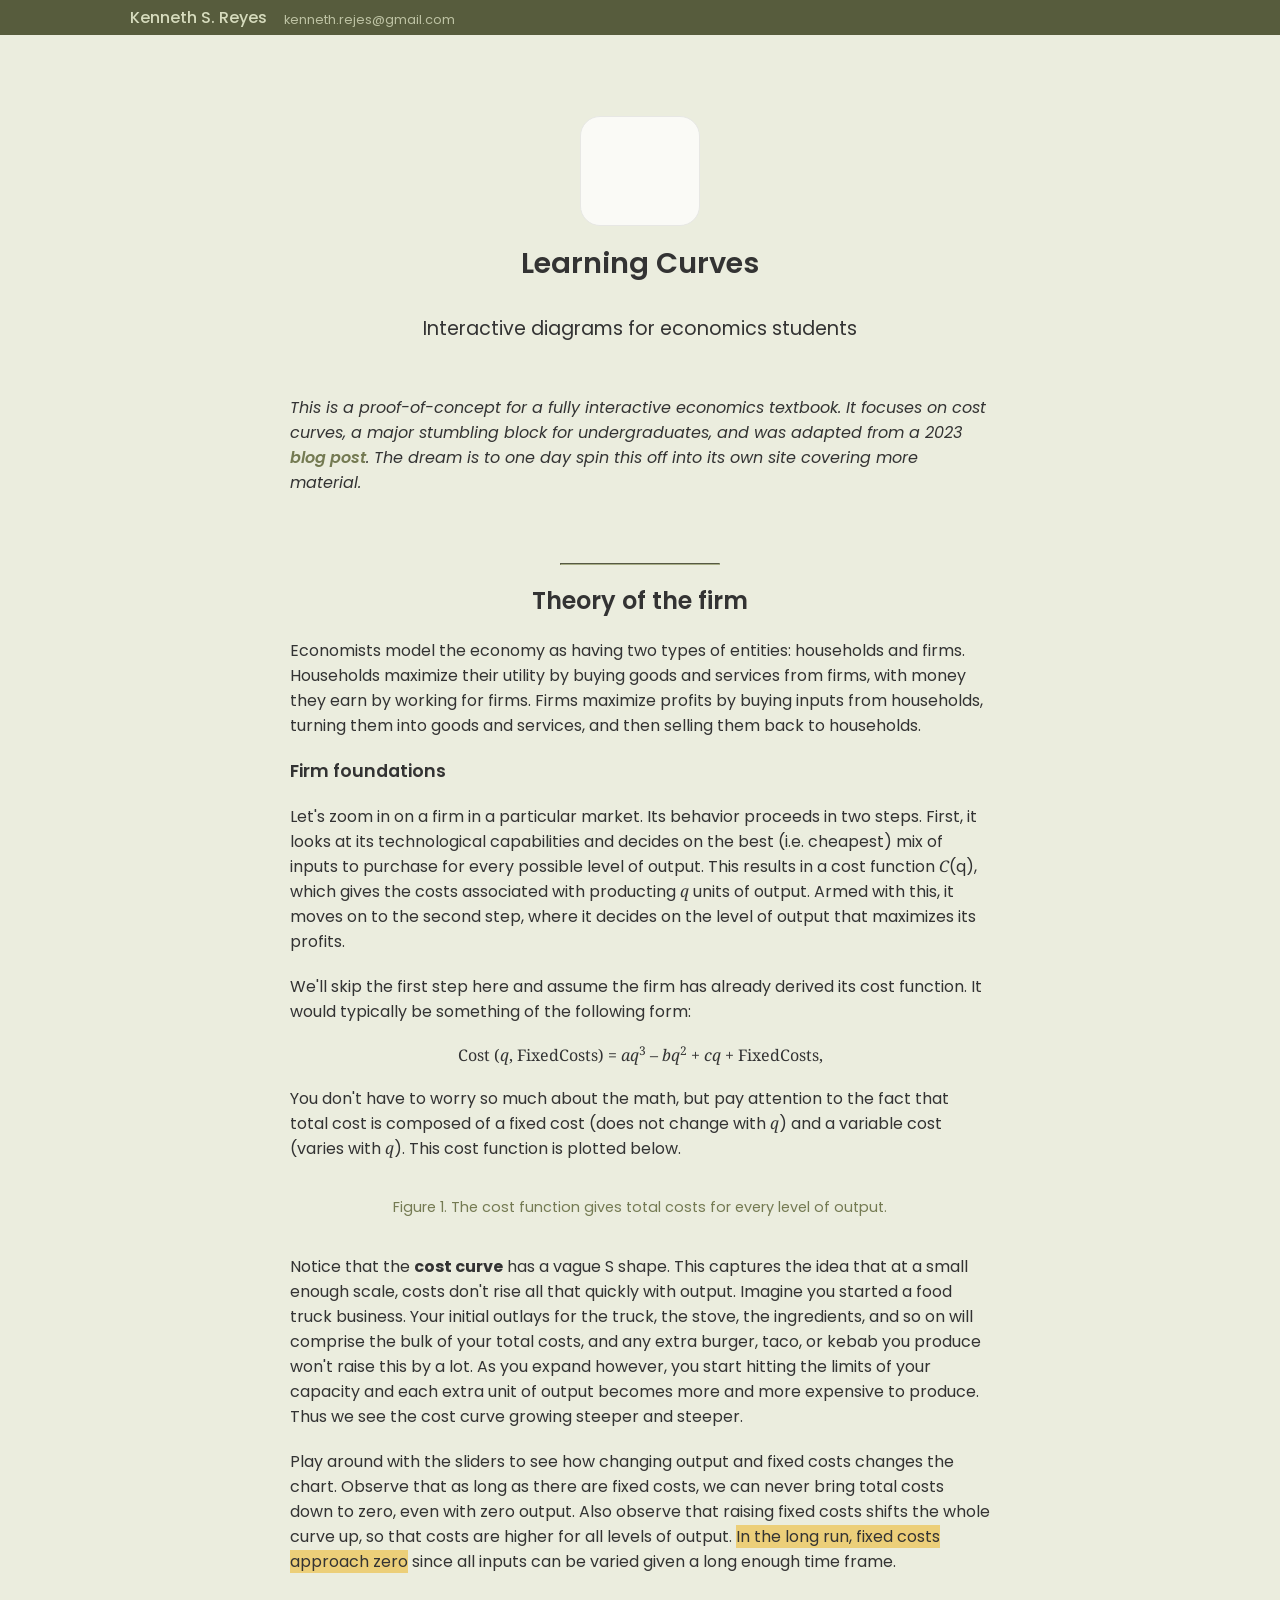
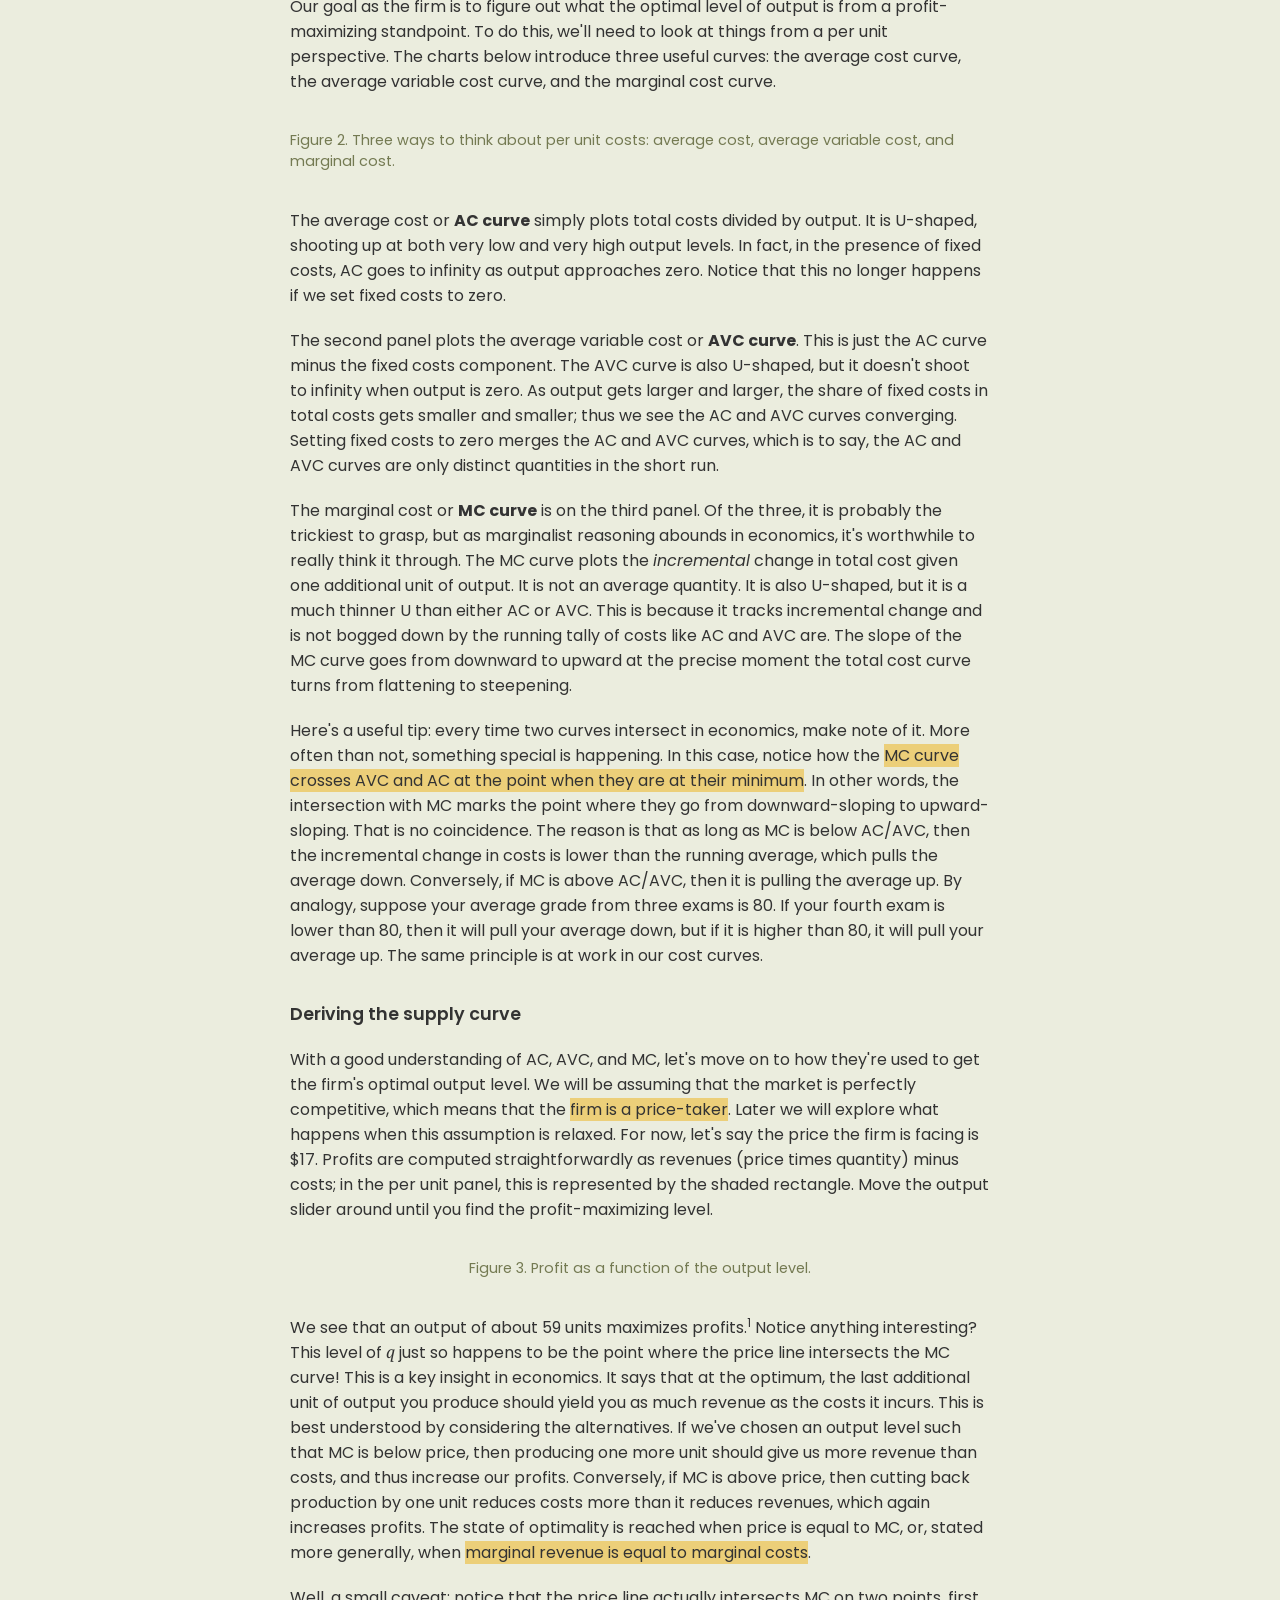
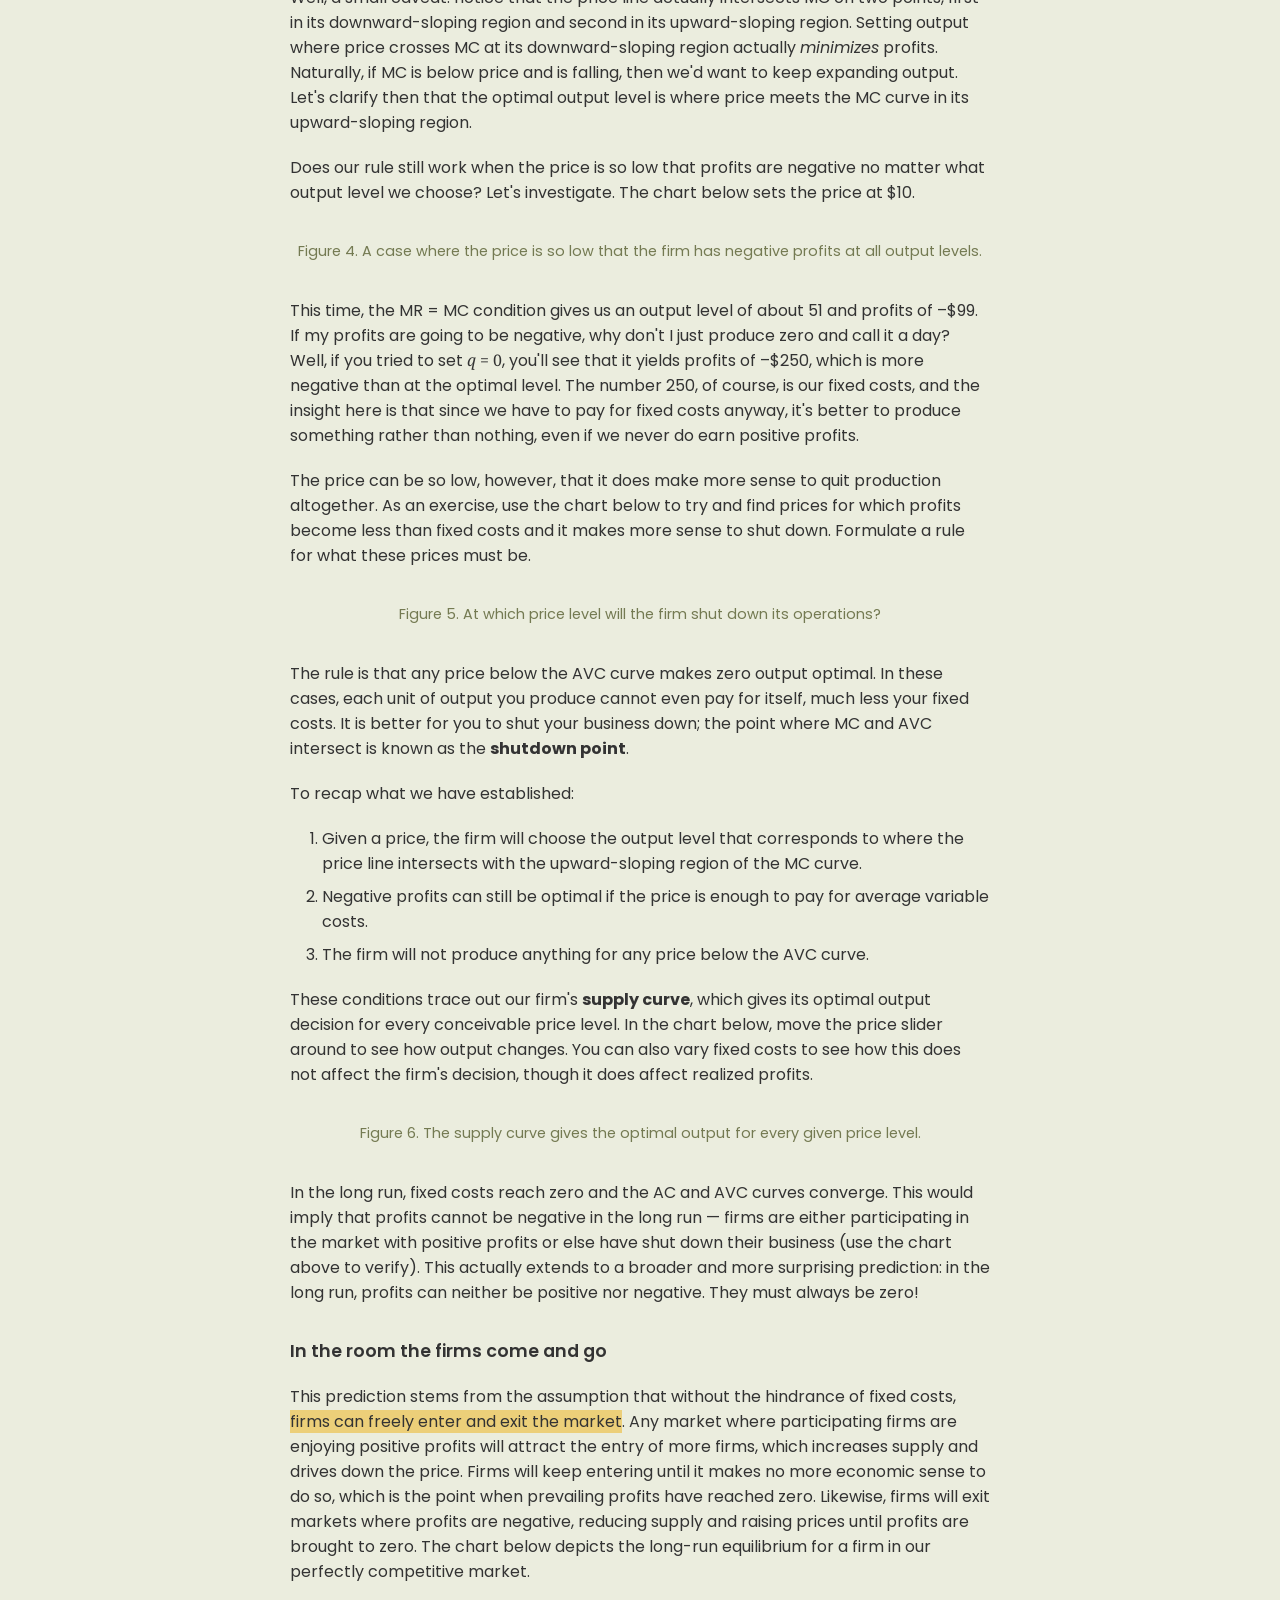
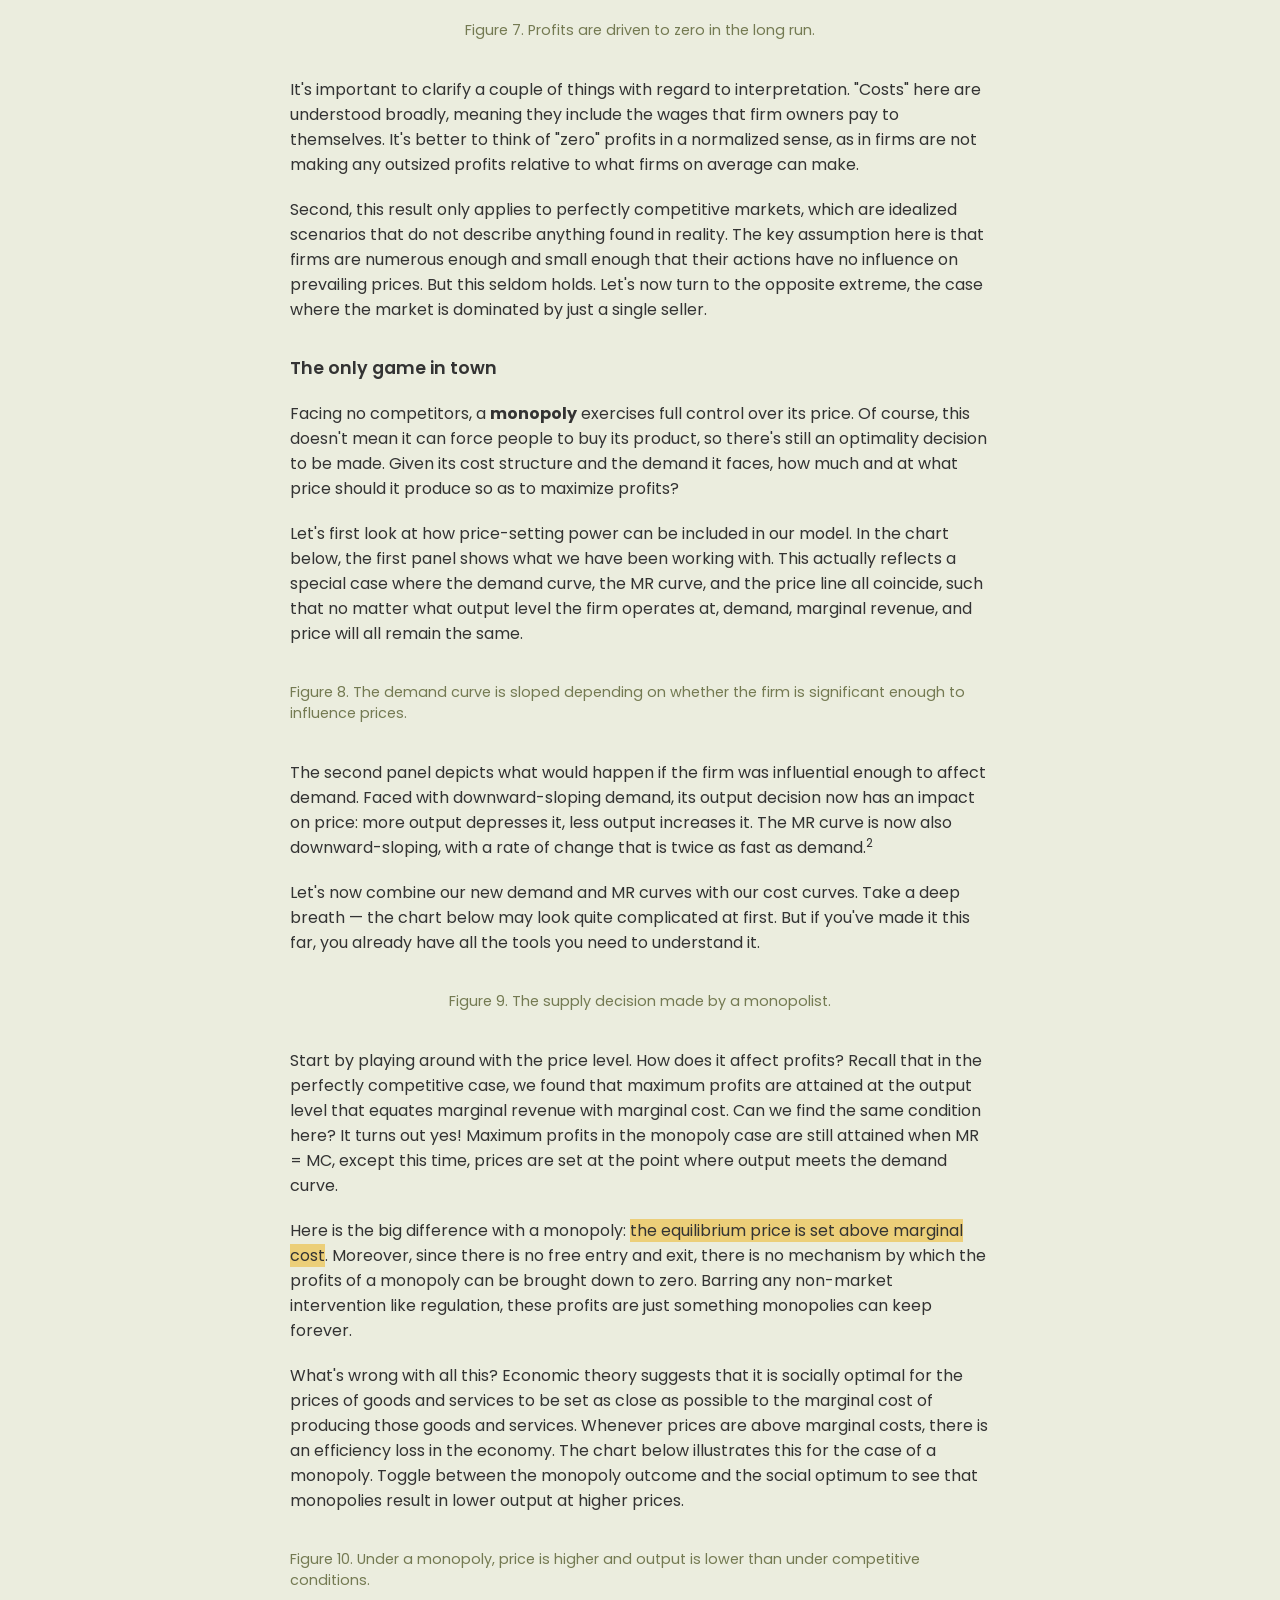
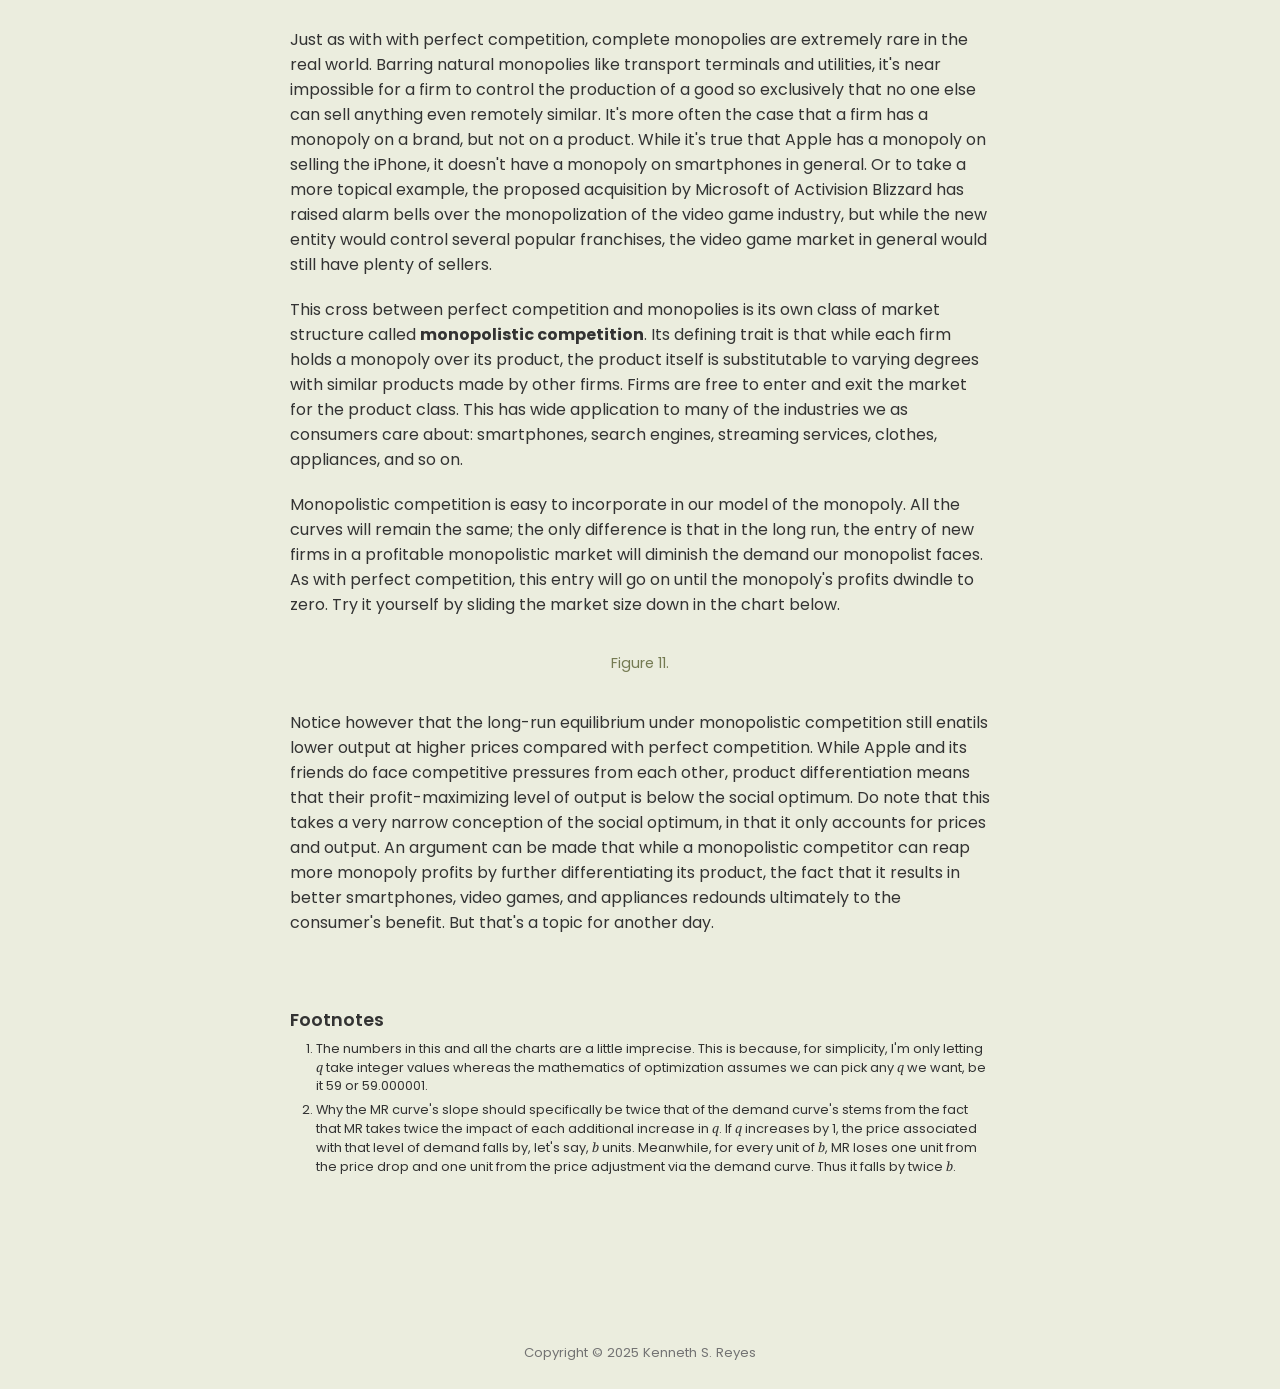
==== commit b14f142d: "complete learning curves" ====
--- a/learningcurves/index.html
+++ b/learningcurves/index.html
@@ -148,11 +148,15 @@
 
                 <h3>In the room the firms come and go</h3>
 
-                <p>This prediction stems from the assumption that without the hindrance of fixed costs, firms can freely enter and exit the market. Any market where participating firms are enjoying positive profits will attract the entry of more firms, which increases supply and drives down the price. Firms will keep entering until it makes no more economic sense to do so, which is the point when prevailing profits have reached zero. Likewise, firms will exit markets where profits are negative, reducing supply and raising prices until profits are brought to zero. The chart below depicts the long-run equilibrium for a firm in our perfectly competitive market.</p>
-
-                <div class="econ-diagram" id="fig-07"></div>
-
-                <p>It's important to clarify a couple of things with regard to interpretation. “Costs” here are understood broadly, meaning they include the wages that businessowners pay to themselves. It's better to think of “zero” profits in a normalized sense, as in firms are not making any outsized profits relative to what firms on average can make.</p>
+                <p>This prediction stems from the assumption that without the hindrance of fixed costs, <span class="highlight">firms can freely enter and exit the market</span>. Any market where participating firms are enjoying positive profits will attract the entry of more firms, which increases supply and drives down the price. Firms will keep entering until it makes no more economic sense to do so, which is the point when prevailing profits have reached zero. Likewise, firms will exit markets where profits are negative, reducing supply and raising prices until profits are brought to zero. The chart below depicts the long-run equilibrium for a firm in our perfectly competitive market.</p>
+
+                <div class="econ-diagram" id="fig-07">
+                    <div class="chart-caption">
+                        Figure 7. Profits are driven to zero in the long run.
+                    </div>
+                </div>
+
+                <p>It's important to clarify a couple of things with regard to interpretation. "Costs" here are understood broadly, meaning they include the wages that firm owners pay to themselves. It's better to think of "zero" profits in a normalized sense, as in firms are not making any outsized profits relative to what firms on average can make.</p>
 
                 <p>Second, this result only applies to perfectly competitive markets, which are idealized scenarios that do not describe anything found in reality. The key assumption here is that firms are numerous enough and small enough that their actions have no influence on prevailing prices. But this seldom holds. Let's now turn to the opposite extreme, the case where the market is dominated by just a single seller.</p>
 
@@ -162,38 +166,51 @@
 
                 <h3>The only game in town</h3>
 
-                <p>Facing no competitors, a monopoly exercises full control over its price. Of course, this doesn't mean it can force people to buy its product, so there's still an optimality decision to be made. Given its cost structure and the demand it faces, how much and at what price should it produce so as to maximize profits?</p>
+                <p>Facing no competitors, a <strong>monopoly</strong> exercises full control over its price. Of course, this doesn't mean it can force people to buy its product, so there's still an optimality decision to be made. Given its cost structure and the demand it faces, how much and at what price should it produce so as to maximize profits?</p>
 
                 <p>Let's first look at how price-setting power can be included in our model. In the chart below, the first panel shows what we have been working with. This actually reflects a special case where the demand curve, the MR curve, and the price line all coincide, such that no matter what output level the firm operates at, demand, marginal revenue, and price will all remain the same.</p>
 
-                <div class="econ-diagram" id="fig-08"></div>
-
-                <p>The second panel depicts what would happen if the firm was influential enough to affect demand. Faced with downward-sloping demand, its output decision now has an impact on price: more output depresses it, less output increases it. The MR curve is now also downward-sloping, with a rate of change that is twice as fast as demand.</p>
+                <div class="econ-diagram" id="fig-08">
+                    <div class="chart-caption">
+                        Figure 8. The demand curve is sloped depending on whether the firm is significant enough to influence prices.
+                    </div>
+                </div>
+
+                <p>The second panel depicts what would happen if the firm was influential enough to affect demand. Faced with downward-sloping demand, its output decision now has an impact on price: more output depresses it, less output increases it. The MR curve is now also downward-sloping, with a rate of change that is twice as fast as demand.<sup>2</sup></p>
 
                 <p>Let's now combine our new demand and MR curves with our cost curves. Take a deep breath — the chart below may look quite complicated at first. But if you've made it this far, you already have all the tools you need to understand it.</p>
 
-                <div class="econ-diagram" id="fig-09"></div>
-
-                <p>Start by playing around with the price level. How does it affect profits? Recall that in the perfectly competitive case, we found that maximum profits are attained at the output level that equates marginal revenue with marginal cost. Can we find the same condition here? It turns out yes! Maximum profits in the monopoly case are still attained when , except this time, prices are set at the point where output meets the demand curve.</p>
-
-                <p>Here is the big difference with a monopoly: the equilibrium price is set above marginal cost. Moreover, since there is no free entry and exit, there is no mechanism by which the profits of a monopoly can be brought down to zero. Barring any non-market intervention like regulation, these profits are just something monopolies can keep forever.</p>
-
-                <p>What's wrong with all this? It's beyond the scope of this humble blog post, but to give the broad strokes, economic theory suggests that it is socially optimal for the prices of goods and services to be set as close as possible to the marginal cost of producing those goods and services. Whenever prices are above marginal costs, there is an efficiency loss in the economy. The chart below illustrates this for the case of a monopoly. Toggle between the monopoly outcome and the social optimum to see that monopolies result in lower output at higher prices.</p>
-
-                <div class="econ-diagram" id="fig-10"></div>
+                <div class="econ-diagram" id="fig-09">
+                    <div class="chart-caption">
+                        Figure 9. The supply decision made by a monopolist.
+                    </div>
+                </div>
+
+                <p>Start by playing around with the price level. How does it affect profits? Recall that in the perfectly competitive case, we found that maximum profits are attained at the output level that equates marginal revenue with marginal cost. Can we find the same condition here? It turns out yes! Maximum profits in the monopoly case are still attained when MR = MC, except this time, prices are set at the point where output meets the demand curve.</p>
+
+                <p>Here is the big difference with a monopoly: <span class="highlight">the equilibrium price is set above marginal cost</span>. Moreover, since there is no free entry and exit, there is no mechanism by which the profits of a monopoly can be brought down to zero. Barring any non-market intervention like regulation, these profits are just something monopolies can keep forever.</p>
+
+                <p>What's wrong with all this? Economic theory suggests that it is socially optimal for the prices of goods and services to be set as close as possible to the marginal cost of producing those goods and services. Whenever prices are above marginal costs, there is an efficiency loss in the economy. The chart below illustrates this for the case of a monopoly. Toggle between the monopoly outcome and the social optimum to see that monopolies result in lower output at higher prices.</p>
+
+                <div class="econ-diagram" id="fig-10">
+                    <div class="chart-caption">
+                        Figure 10. Under a monopoly, price is higher and output is lower than under competitive conditions.
+                    </div>
+                </div>
 
                 <p>Just as with with perfect competition, complete monopolies are extremely rare in the real world. Barring natural monopolies like transport terminals and utilities, it's near impossible for a firm to control the production of a good so exclusively that no one else can sell anything even remotely similar. It's more often the case that a firm has a monopoly on a brand, but not on a product. While it's true that Apple has a monopoly on selling the iPhone, it doesn't have a monopoly on smartphones in general. Or to take a more topical example, the proposed acquisition by Microsoft of Activision Blizzard has raised alarm bells over the monopolization of the video game industry, but while the new entity would control several popular franchises, the video game market in general would still have plenty of sellers.</p>
 
-                <p>This cross between perfect competition and monopolies is its own class of market structure called monopolistic competition. Its defining trait is that while each firm holds a monopoly over its product, the product itself is substitutable to varying degrees with similar products made by other firms. Firms are free to enter and exit the market for the product class. This has wide application to many of the industries we as consumers care about: smartphones, search engines, streaming services, clothes, appliances, and so on.</p>
+                <p>This cross between perfect competition and monopolies is its own class of market structure called <strong>monopolistic competition</strong>. Its defining trait is that while each firm holds a monopoly over its product, the product itself is substitutable to varying degrees with similar products made by other firms. Firms are free to enter and exit the market for the product class. This has wide application to many of the industries we as consumers care about: smartphones, search engines, streaming services, clothes, appliances, and so on.</p>
 
                 <p>Monopolistic competition is easy to incorporate in our model of the monopoly. All the curves will remain the same; the only difference is that in the long run, the entry of new firms in a profitable monopolistic market will diminish the demand our monopolist faces. As with perfect competition, this entry will go on until the monopoly's profits dwindle to zero. Try it yourself by sliding the market size down in the chart below.</p>
 
-                <div class="econ-diagram" id="fig-10"></div>
+                <div class="econ-diagram" id="fig-11">
+                    <div class="chart-caption">
+                        Figure 11.
+                    </div>
+                </div>
 
                 <p>Notice however that the long-run equilibrium under monopolistic competition still enatils lower output at higher prices compared with perfect competition. While Apple and its friends do face competitive pressures from each other, product differentiation means that their profit-maximizing level of output is below the social optimum. Do note that this takes a very narrow conception of the social optimum, in that it only accounts for prices and output. An argument can be made that while a monopolistic competitor can reap more monopoly profits by further differentiating its product, the fact that it results in better smartphones, video games, and appliances redounds ultimately to the consumer's benefit. But that's a topic for another day.</p>
-
-
-            </section>
 
             </section>
     
@@ -201,6 +218,7 @@
                 <h3>Footnotes</h3>
                 <ol>
                     <li>The numbers in this and all the charts are a little imprecise. This is because, for simplicity, I'm only letting <span class="math var">q</span> take integer values whereas the mathematics of optimization assumes we can pick any <span class="math var">q</span> we want, be it 59 or 59.000001.</li>
+                    <li>Why the MR curve's slope should specifically be twice that of the demand curve's stems from the fact that MR takes twice the impact of each additional increase in <span class="math var">q</span>. If <span class="math var">q</span> increases by 1, the price associated with that level of demand falls by, let's say, <span class="math var">b</span> units. Meanwhile, for every unit of <span class="math var">b</span>, MR loses one unit from the price drop and one unit from the price adjustment via the demand curve. Thus it falls by twice <span class="math var">b</span>.</li>
                 </ol>
             </section>
 
--- a/assets/css/learningcurves.css
+++ b/assets/css/learningcurves.css
@@ -120,6 +120,7 @@
     & .curve {
         fill: none;
         stroke-width: var(--width-curve);
+        mix-blend-mode: darken;
         cursor: pointer;
 
         &.hovered {
@@ -194,11 +195,13 @@
             &.tick-x { 
                 text-anchor: middle;
                 dominant-baseline: hanging;
+                transform: translateY(10px);
             }
 
             &.tick-y { 
                 text-anchor: end;
                 dominant-baseline: middle;
+                transform: translateX(-10px);
             }
         }
     }
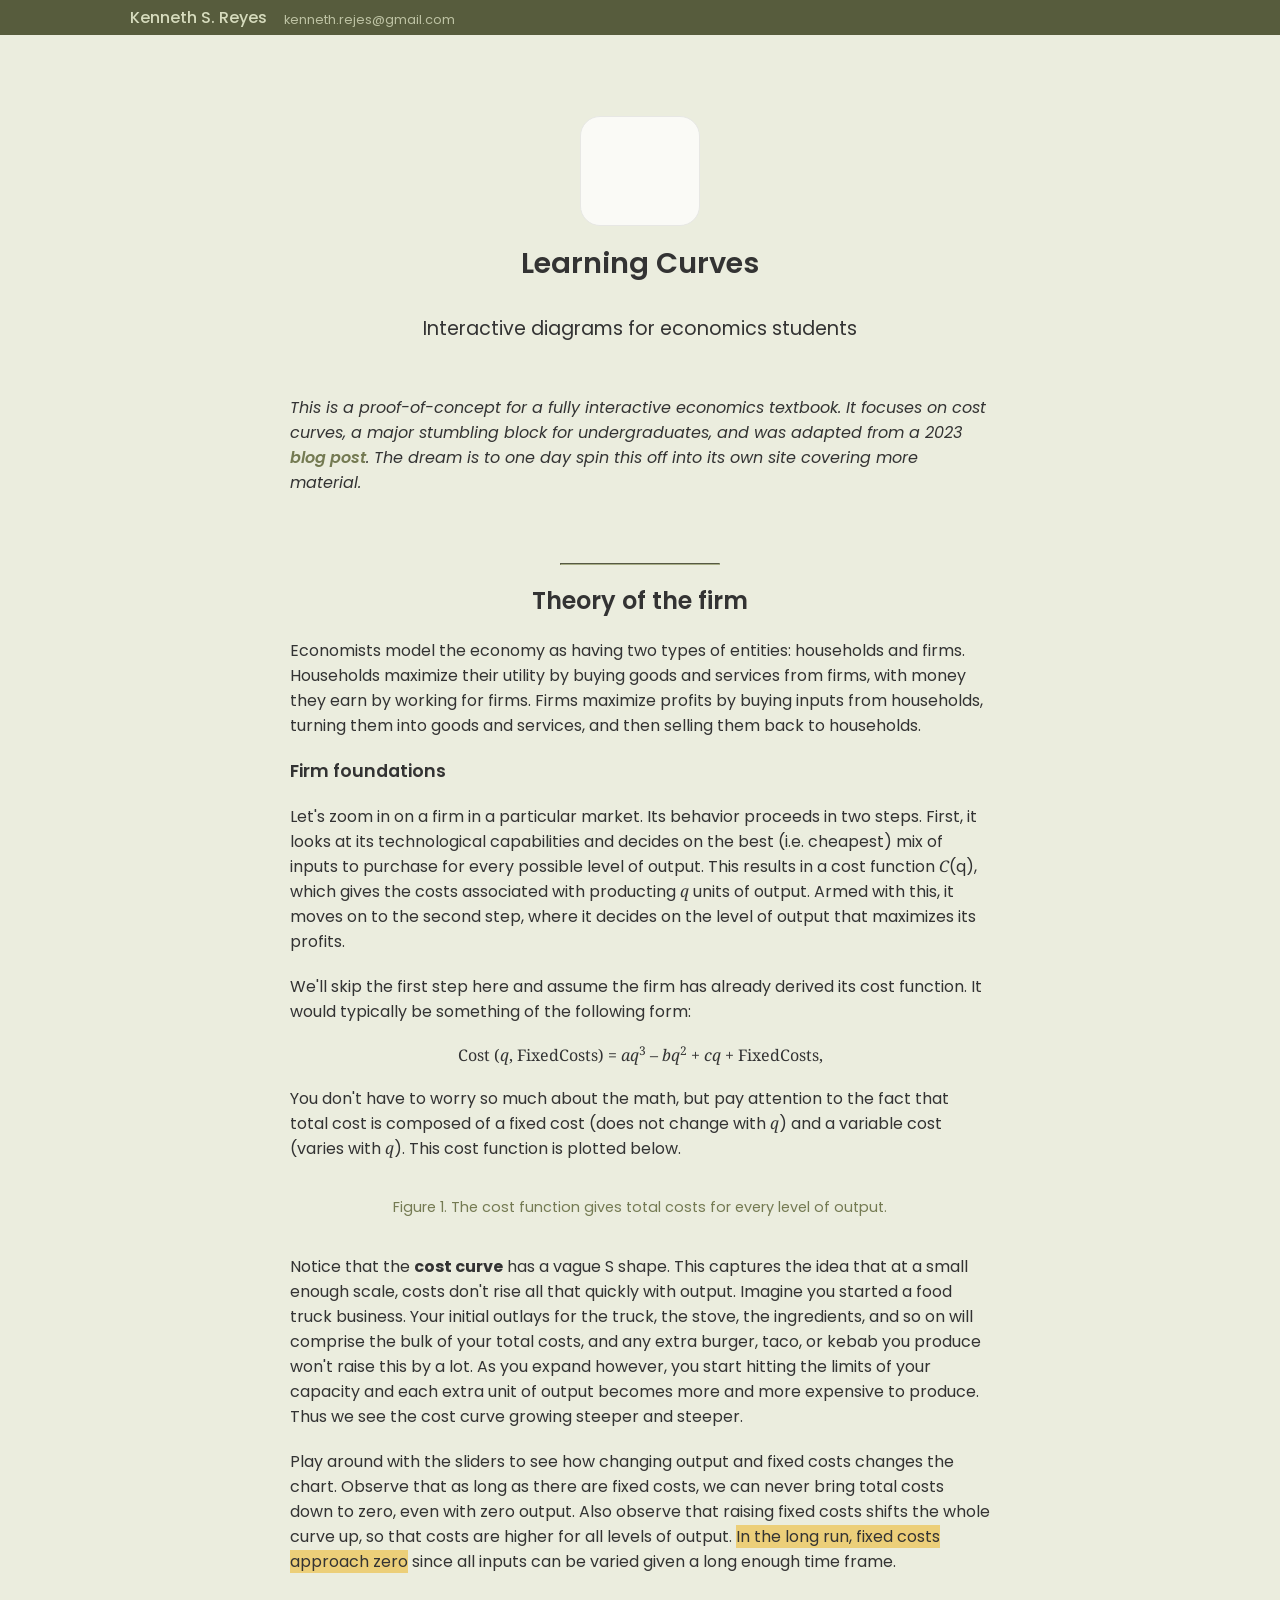
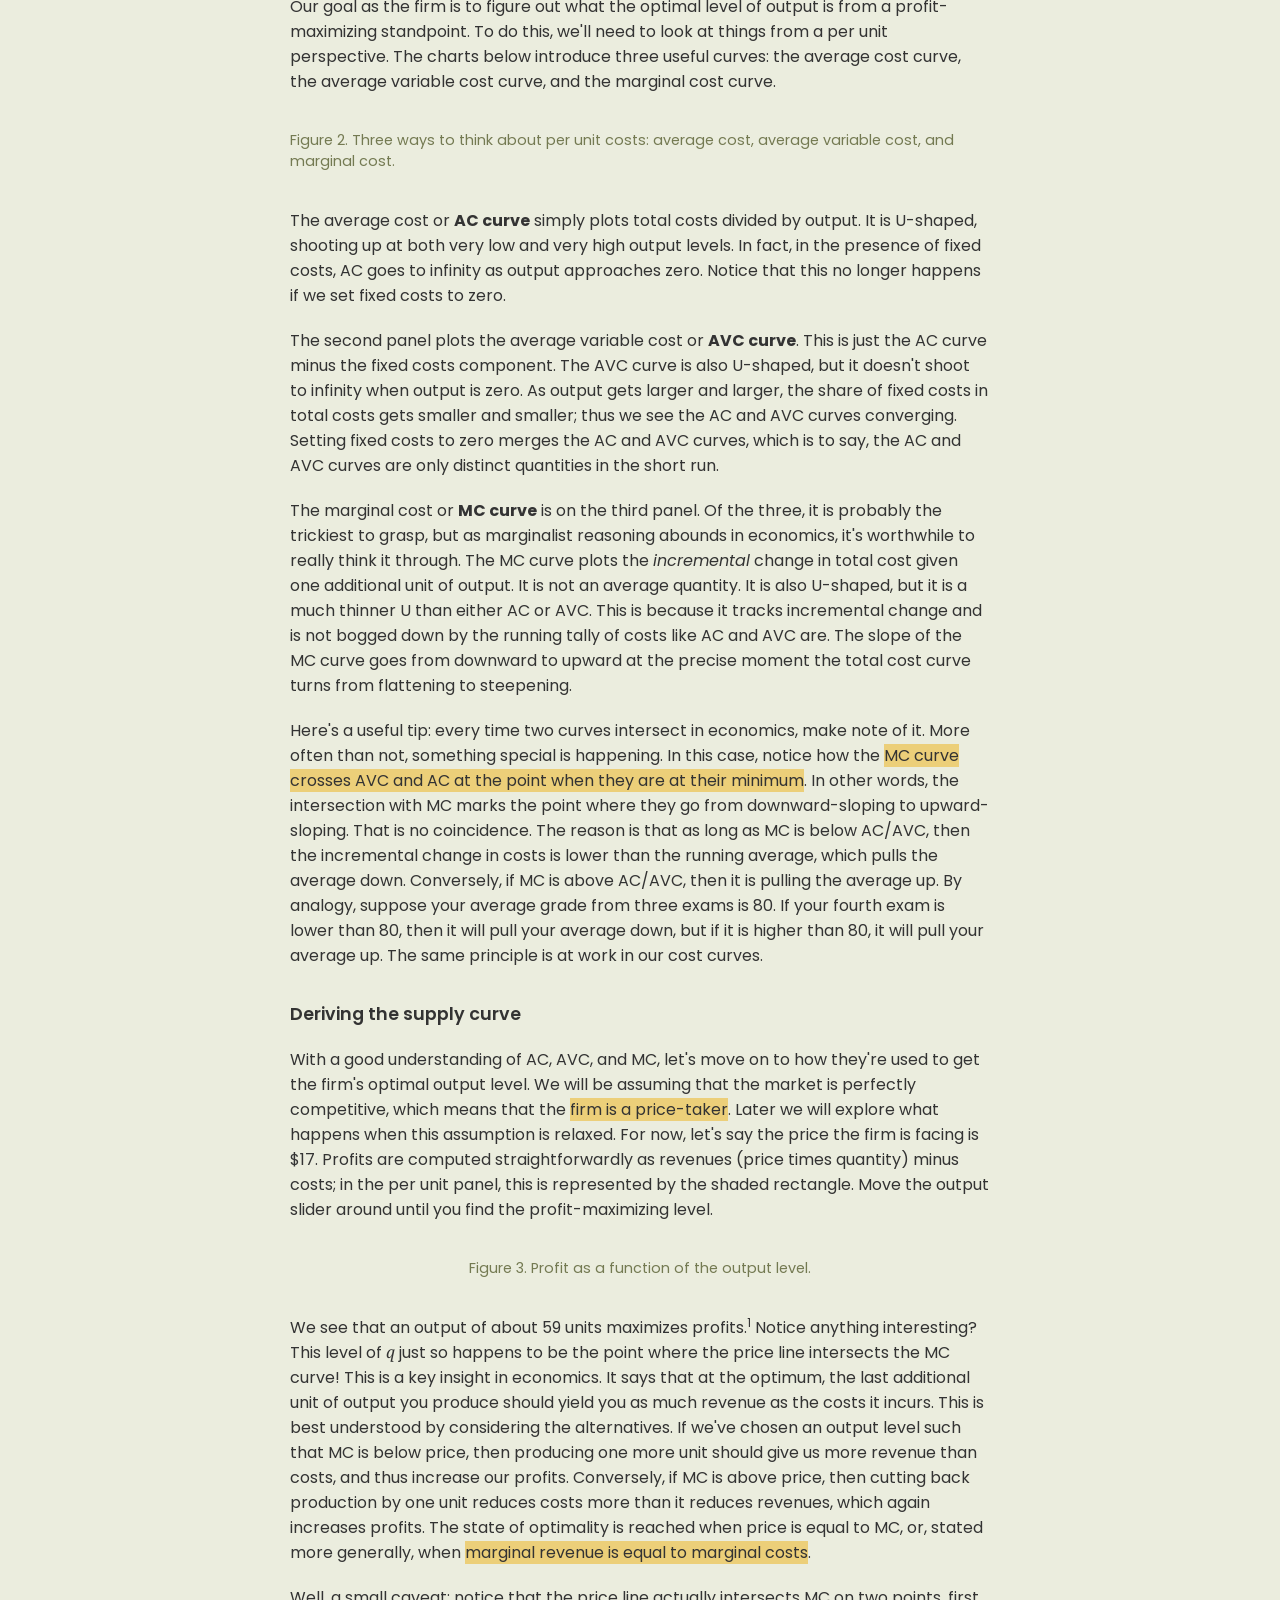
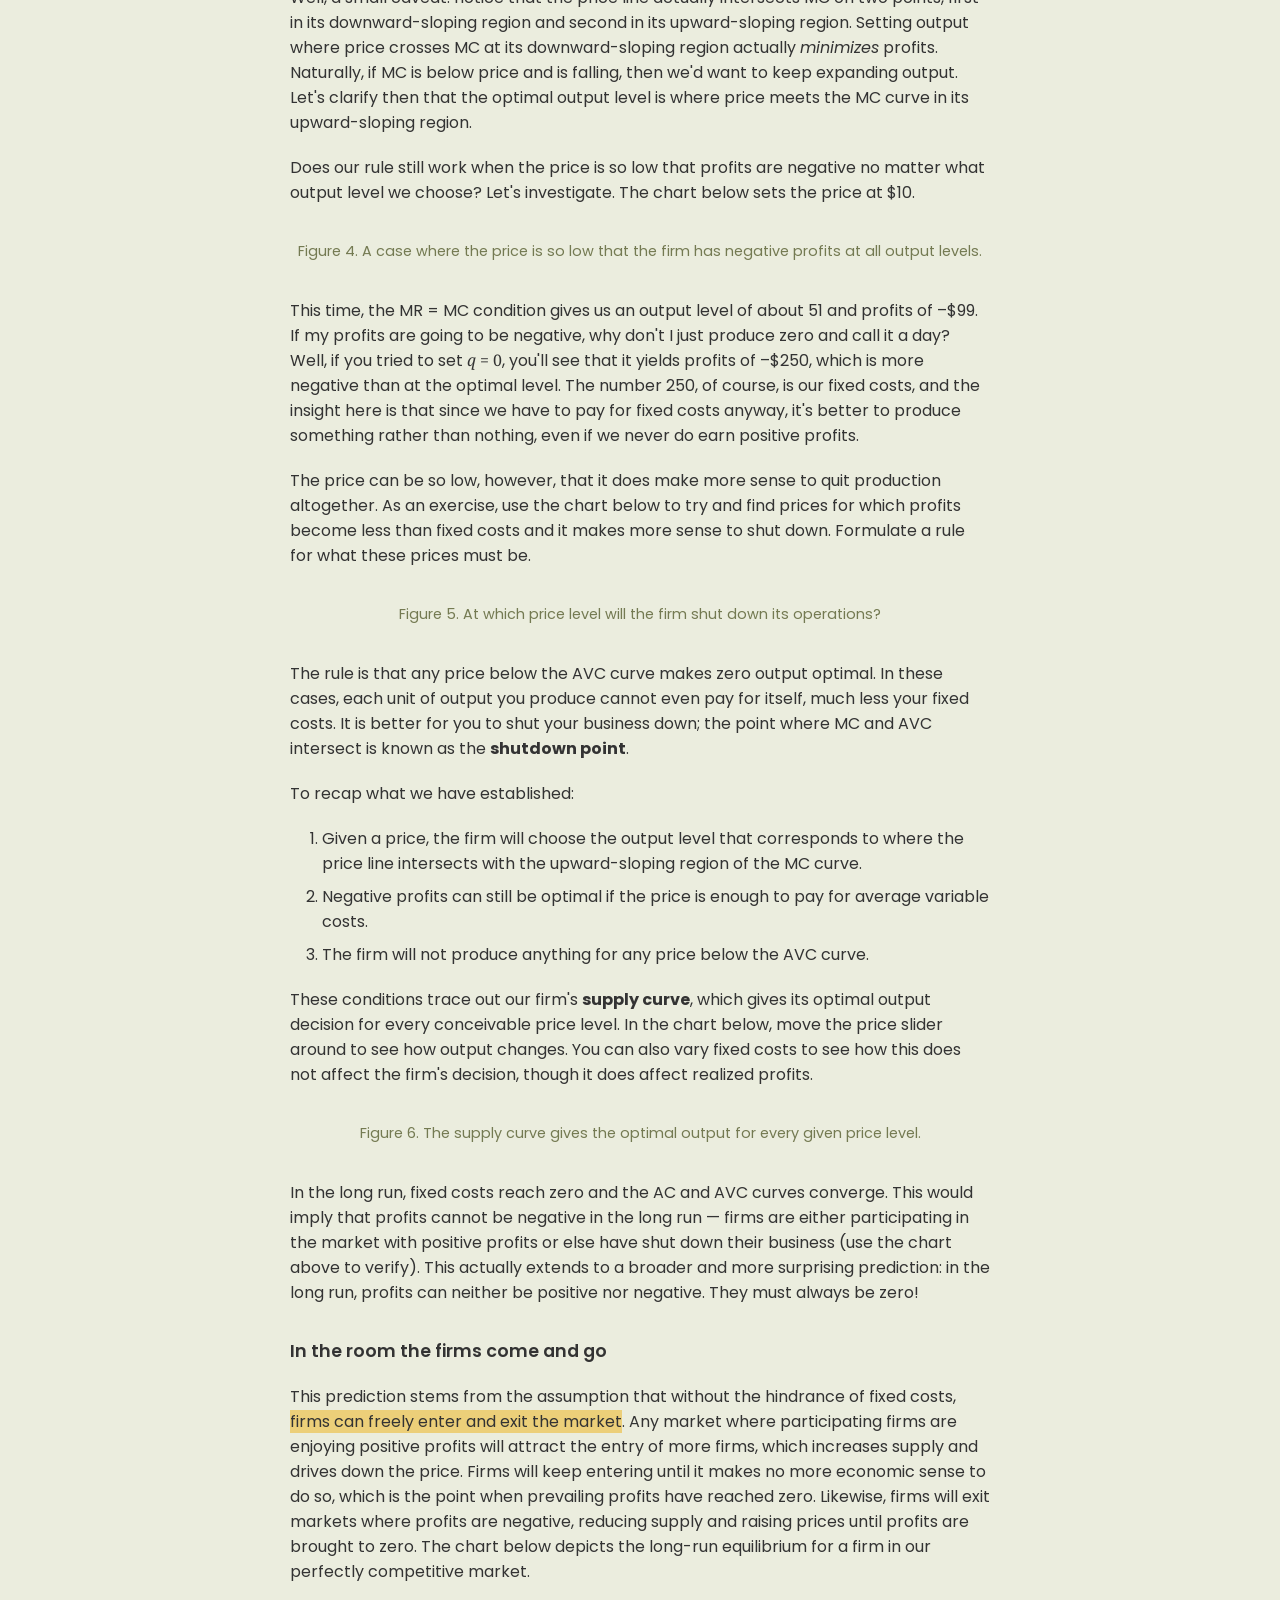
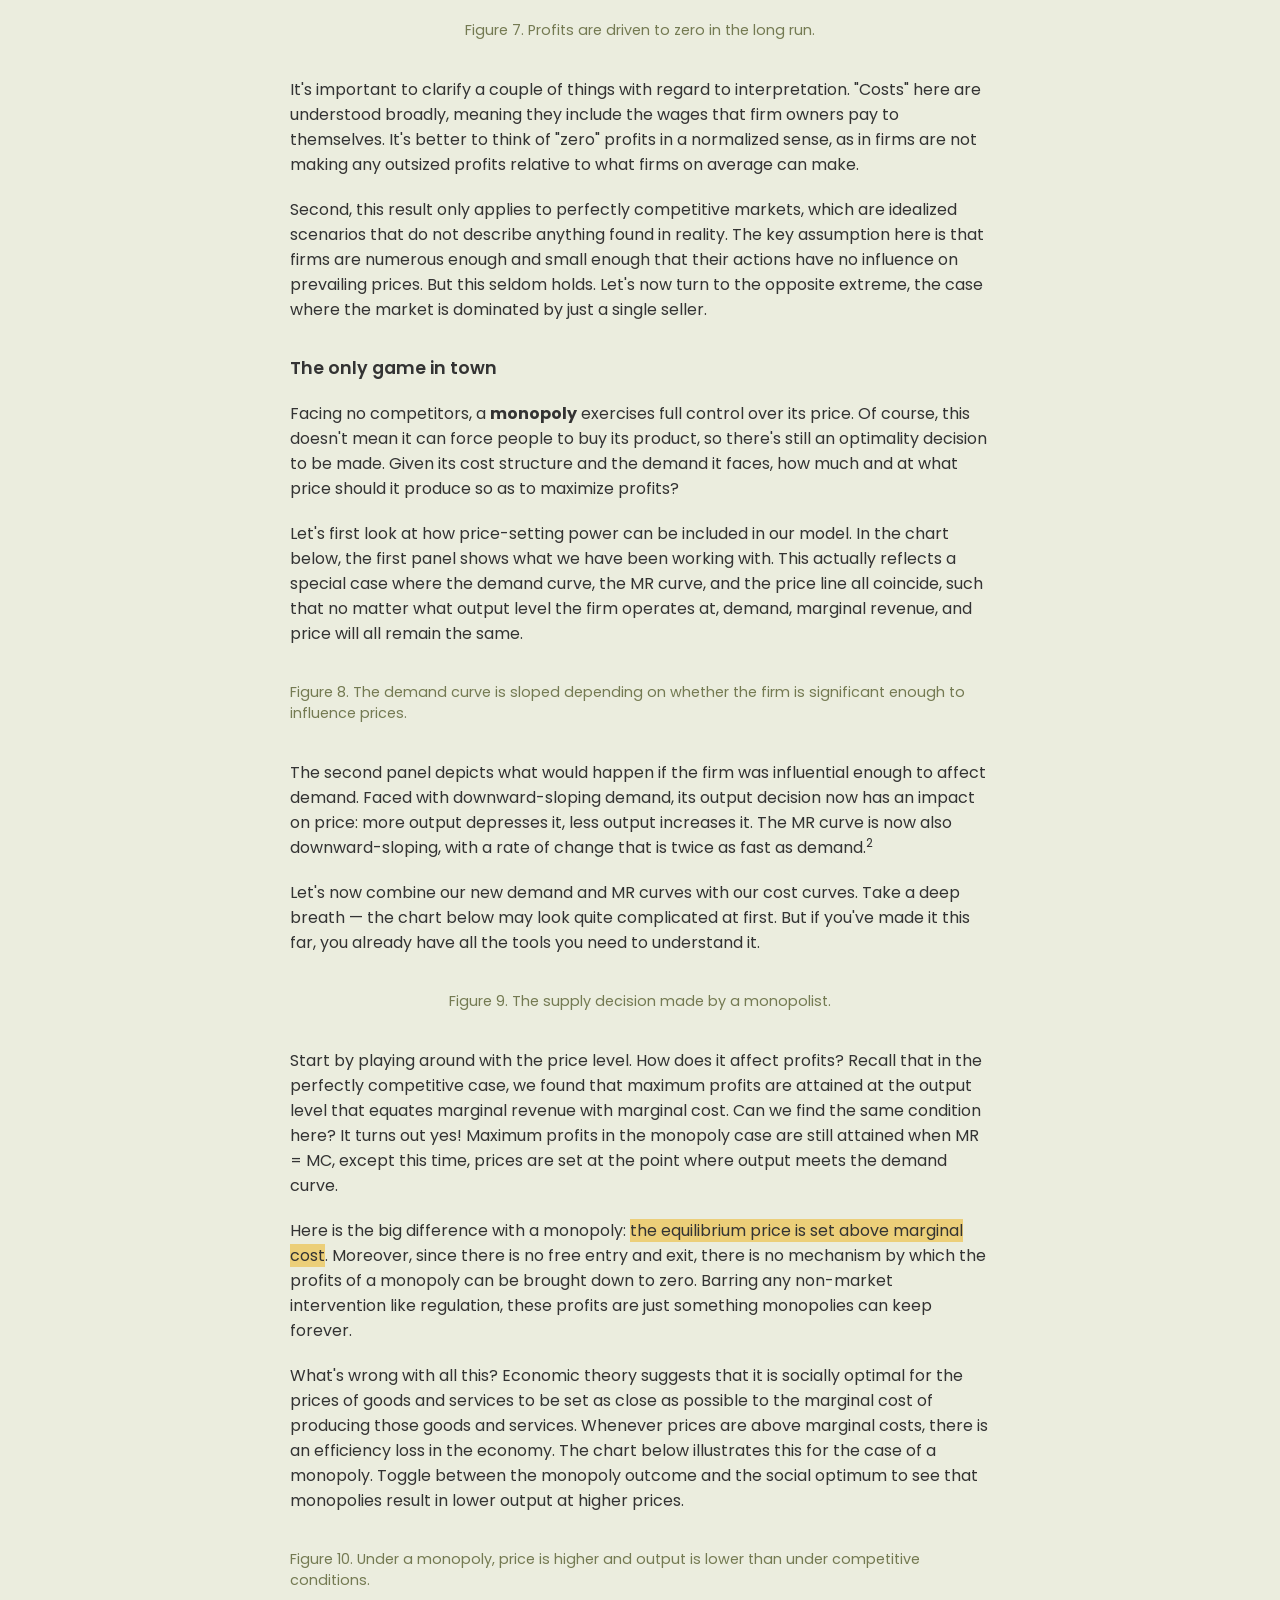
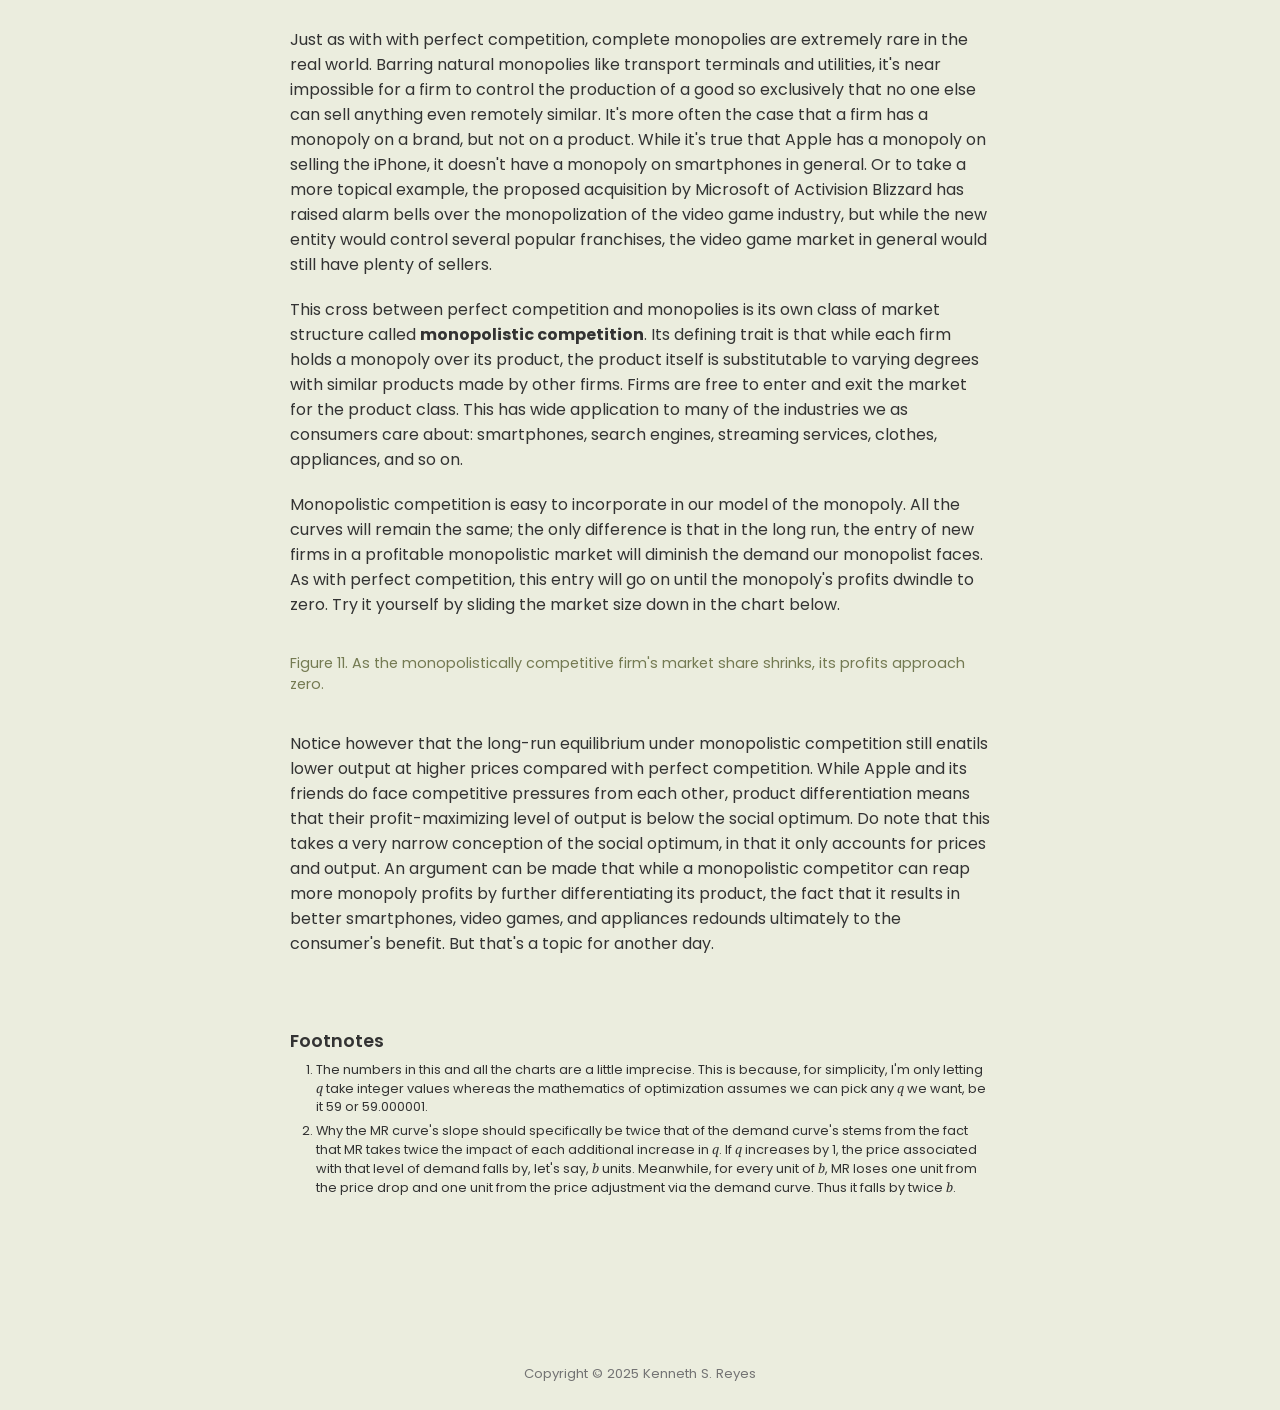
==== commit 0d2a8338: "correction in monocomp diagram" ====
--- a/learningcurves/index.html
+++ b/learningcurves/index.html
@@ -206,7 +206,7 @@
 
                 <div class="econ-diagram" id="fig-11">
                     <div class="chart-caption">
-                        Figure 11.
+                        Figure 11. As the monopolistically competitive firm's market share shrinks, its profits approach zero.
                     </div>
                 </div>
 
